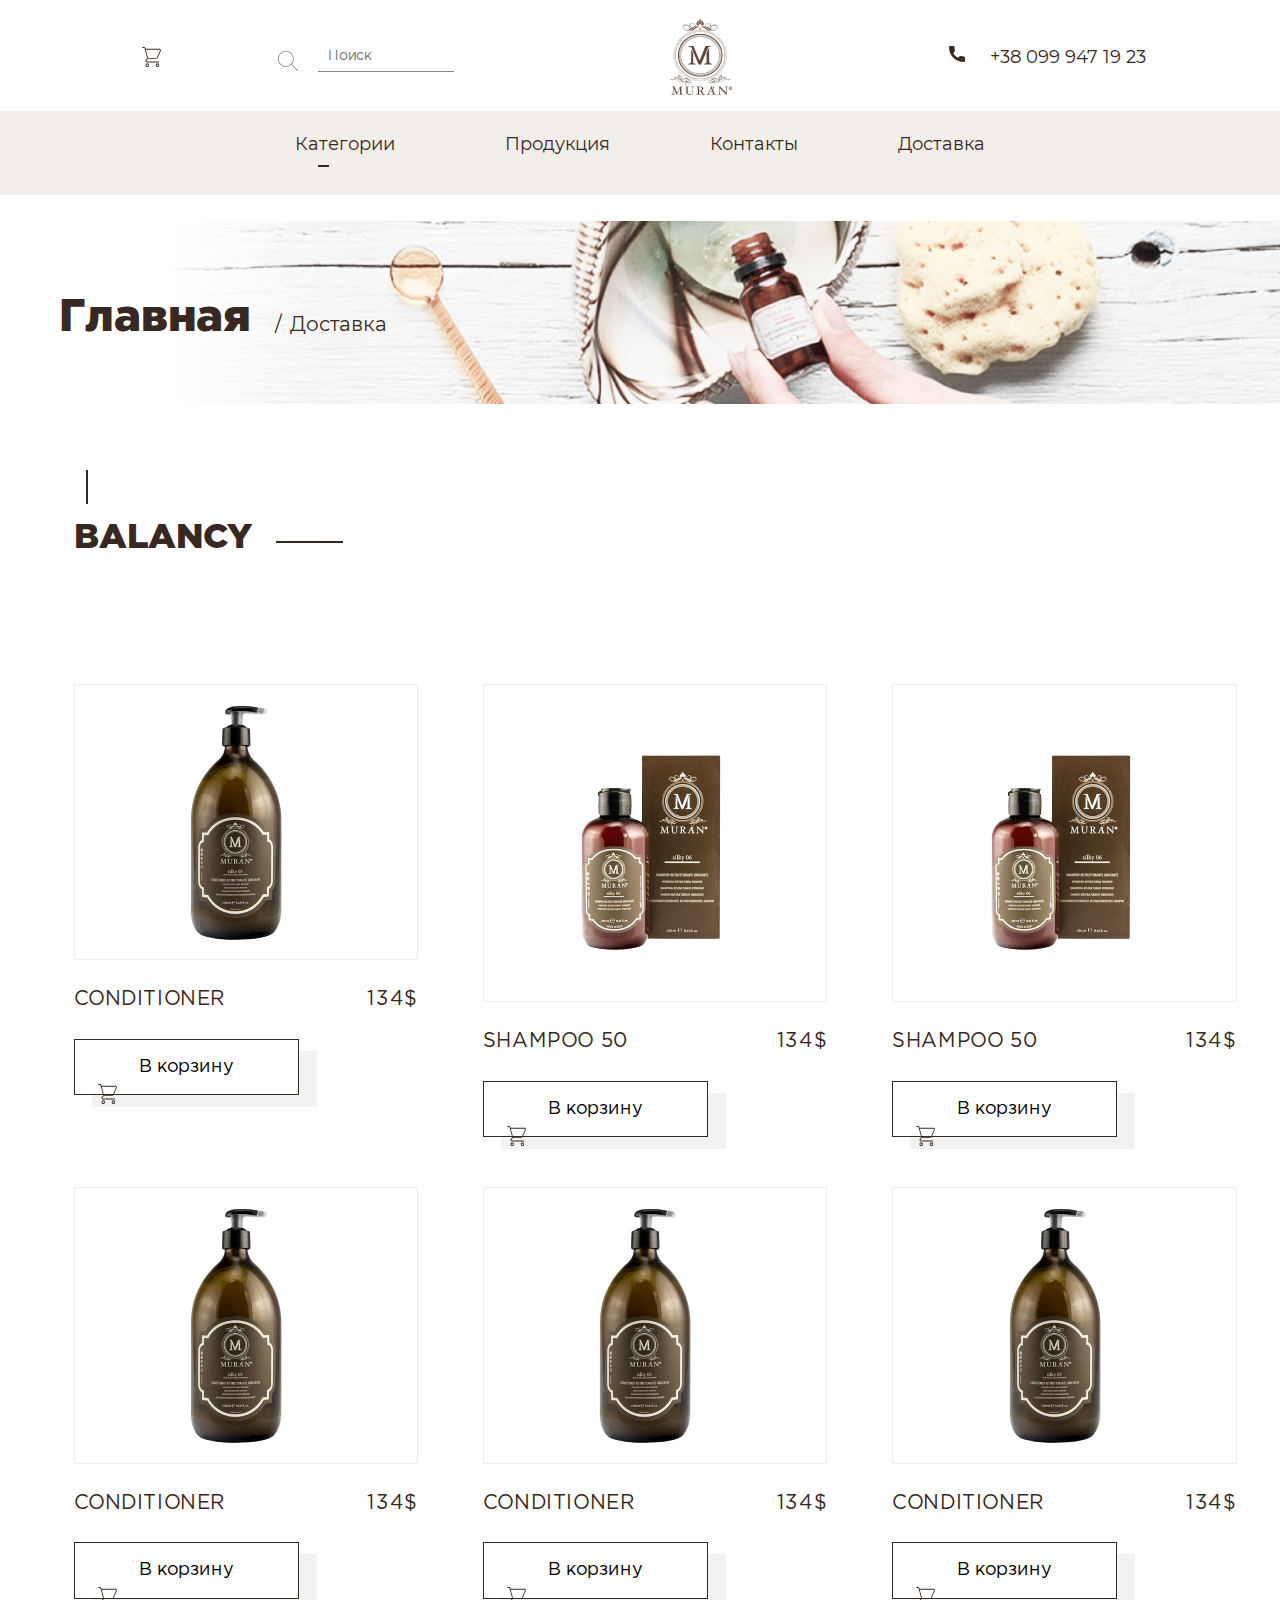
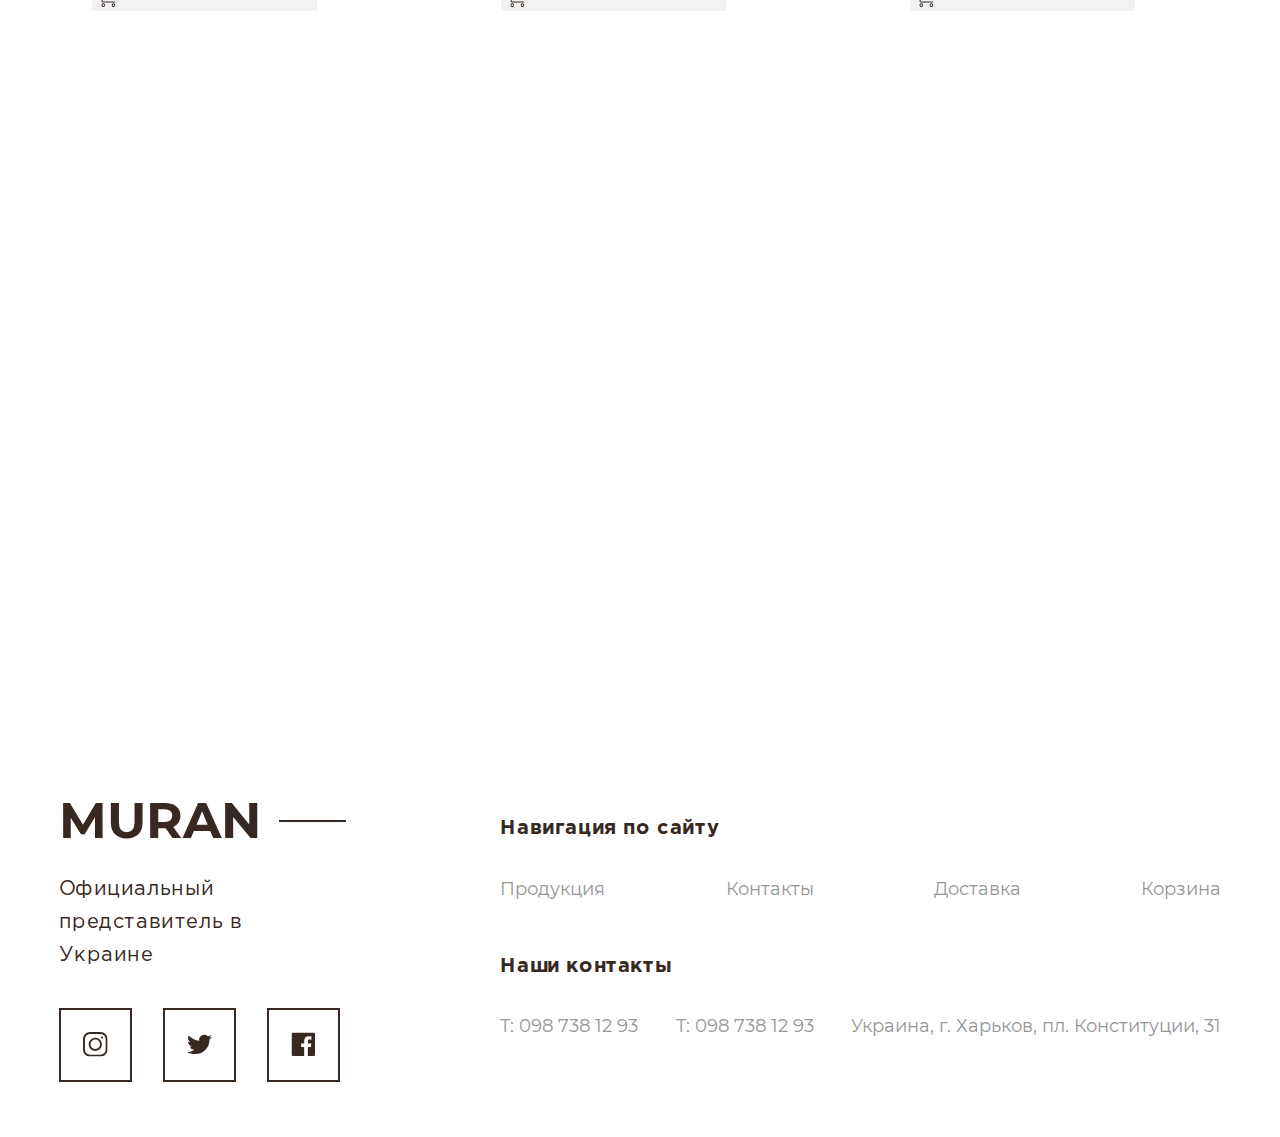
==== app/balancy.html @ a71546a5 "upd" ====
<!DOCTYPE html>
<html lang="ru">
<head>
  <meta charset="UTF-8">
  <meta name="viewport" content="width=device-width">
  <meta http-equiv="x-ua-compatible" content="ie=edge">
  <meta name="google" content="notranslate">
  <title>Линейка BALANCY: косметика Muran</title>
  <meta name="description" content="Уходовая линейка BALANCY косметики Muran: широкий ассортимент, лучшие цены, бесплатная доставка."/>
  <link rel="apple-touch-icon" sizes="57x57" href="images/favicon/apple-touch-icon-57x57.png" data-mce-href="images/favicon/apple-touch-icon-57x57.png">
  <link rel="apple-touch-icon" sizes="60x60" href="images/favicon/apple-touch-icon-60x60.png" data-mce-href="images/favicon/apple-touch-icon-60x60.png">
  <link rel="apple-touch-icon" sizes="72x72" href="images/favicon/apple-touch-icon-72x72.png" data-mce-href="images/favicon/apple-touch-icon-72x72.png">
  <link rel="apple-touch-icon" sizes="76x76" href="images/favicon/apple-touch-icon-76x76.png" data-mce-href="images/favicon/apple-touch-icon-76x76.png">
  <link rel="apple-touch-icon" sizes="114x114" href="images/favicon/apple-touch-icon-114x114.png" data-mce-href="images/favicon/apple-touch-icon-114x114.png">
  <link rel="apple-touch-icon" sizes="120x120" href="images/favicon/apple-touch-icon-120x120.png" data-mce-href="images/favicon/apple-touch-icon-120x120.png">
  <link rel="apple-touch-icon" sizes="144x144" href="images/favicon/apple-touch-icon-144x144.png" data-mce-href="images/favicon/apple-touch-icon-144x144.png">
  <link rel="apple-touch-icon" sizes="152x152" href="images/favicon/apple-touch-icon-152x152.png" data-mce-href="images/favicon/apple-touch-icon-152x152.png">
  <link rel="apple-touch-icon" sizes="180x180" href="images/favicon/apple-touch-icon-180x180.png" data-mce-href="images/favicon/apple-touch-icon-180x180.png">
  <link rel="icon" type="image/png" href="images/favicon/favicon-32x32.png" sizes="32x32" data-mce-href="images/favicon/favicon-32x32.png">
  <link rel="icon" type="image/png" href="images/favicon/android-chrome-192x192.png" sizes="192x192" data-mce-href="images/favicon/android-chrome-192x192.png">
  <link rel="icon" type="image/png" href="images/favicon/favicon-96x96.png" sizes="96x96" data-mce-href="images/favicon/favicon-96x96.png">
  <link rel="icon" type="image/png" href="images/favicon/favicon-16x16.png" sizes="16x16" data-mce-href="images/favicon/favicon-16x16.png">
  <link rel="stylesheet" href="css/style.min.css">
  </head>
<body>
<header class="header" id="header">
<div class="header__inner">
  <div class="header__cart"></div>
  <div class="header__search">
    <input type="search" placeholder="Поиск">
  </div>
  <a class="header__logo" href="/"></a>
  <div class="header__phone"><a href="tel:+38 0999471923">+38 099 947 19 23</a></div>
</div>
<nav class="menu">
  <ul class="menu__list">
    <li class="menu__list-item  menu__sublist-link"><a href="">Категории</a>
      <ul class="menu__sublist">
        <li><a href="#">BALANCY</a></li>
        <li><a href="#">PURIFY</a></li>
        <li><a href="#">ENERGY</a></li>
        <li><a href="#">HEALTHY</a></li>
        <li><a href="#">SERENITY</a></li>
    </ul>
    </li>
    <li class="menu__list-item"><a href="">Продукция</a></li>
    <li class="menu__list-item"><a href="contacts.html">Контакты</a></li>
    <li class="menu__list-item"><a href="delivery.html">Доставка</a></li>
  </ul>
</nav>
</header>
<main class="main">
  <div class="breadcrumb">
    <div class="breadcrumb__inner">
      <ul class="breadcrumb__list">
        <li class="breadcrumb__item_main"><a href="/">Главная</a></li>
        <li class="breadcrumb__item"><a href="/delivery.html">Доставка</a></li>
      </ul>
    </div>
  </div>
  <section class="category-page">
    <div class="container">
      <h2 class="category-page__title-h2">BALANCY</h2>
      <div class="category-products-list">
        <div class="top-products-list__item">
          <div class="top-products-list__item-image">
            <img src="images/product-conditioner.png" alt="SHAMPOO">
          </div>
          <div class="top-products-list__item-info">
            <div class="top-products-list__item-title">conditioner</div>
            <div class="top-products-list__item-price">134$</div>
          </div>
          <button class="btn top-products-list__item-btn">В корзину</button>
        </div>
        <div class="top-products-list__item">
          <div class="top-products-list__item-image">
            <img src="images/product-shampoo.png" alt="SHAMPOO">
          </div>
          <div class="top-products-list__item-info">
            <div class="top-products-list__item-title">SHAMPOO 50</div>
            <div class="top-products-list__item-price">134$</div>
          </div>
          <button class="btn top-products-list__item-btn">В корзину</button>
        </div>
        <div class="top-products-list__item">
          <div class="top-products-list__item-image">
            <img src="images/product-shampoo.png" alt="SHAMPOO">
          </div>
          <div class="top-products-list__item-info">
            <div class="top-products-list__item-title">SHAMPOO 50</div>
            <div class="top-products-list__item-price">134$</div>
          </div>
          <button class="btn top-products-list__item-btn">В корзину</button>
        </div>
        <div class="top-products-list__item">
          <div class="top-products-list__item-image">
            <img src="images/product-conditioner.png" alt="SHAMPOO">
          </div>
          <div class="top-products-list__item-info">
            <div class="top-products-list__item-title">conditioner</div>
            <div class="top-products-list__item-price">134$</div>
          </div>
          <button class="btn top-products-list__item-btn">В корзину</button>
        </div>
        <div class="top-products-list__item">
          <div class="top-products-list__item-image">
            <img src="images/product-conditioner.png" alt="SHAMPOO">
          </div>
          <div class="top-products-list__item-info">
            <div class="top-products-list__item-title">conditioner</div>
            <div class="top-products-list__item-price">134$</div>
          </div>
          <button class="btn top-products-list__item-btn">В корзину</button>
        </div>
        <div class="top-products-list__item">
          <div class="top-products-list__item-image">
            <img src="images/product-conditioner.png" alt="SHAMPOO">
          </div>
          <div class="top-products-list__item-info">
            <div class="top-products-list__item-title">conditioner</div>
            <div class="top-products-list__item-price">134$</div>
          </div>
          <button class="btn top-products-list__item-btn">В корзину</button>
        </div>
      </div>
    </div> 
  </section>
</main>
<footer class="footer">
  <div class="container">
    <div class="footer__inner">
      <div class="footer__info">
        <div class="footer__info-title">MURAN</div>
        <div class="footer__info-subtitle">Официальный представитель в Украине</div>
        <ul class="footer__info-social-links">
          <li class="footer__info-social-links-item"> <img src="images/instagram-logo.svg" alt="instagram logo"></li>
          <li class="footer__info-social-links-item"> <img src="images/twitter-logo.svg" alt="twitter logo"></li>
          <li class="footer__info-social-links-item"> <img src="images/facebook-logo.svg" alt="facebook logo"></li>
        </ul>
      </div>
      <div class="footer__nav">
        <div class="footer__nav-title">Навигация по сайту</div>
        <ul class="footer__nav-links">
          <li class="footer__nav-links-item"><a href="#">Продукция</a></li>
          <li class="footer__nav-links-item"><a href="contacts.html">Контакты</a></li>
          <li class="footer__nav-links-item"><a href="delivery.html">Доставка</a></li>
          <li class="footer__nav-links-item"><a href="#">Корзина</a></li>
        </ul>
        <div class="footer__nav-title">Наши контакты</div>
        <ul class="footer__nav-links">
          <li class="footer__nav-links-item"><a href="tel:+0987381293">T: 098 738 12 93</a></li>
          <li class="footer__nav-links-item"><a href="tel:+09873812933">T: 098 738 12 93</a></li>
          <li class="footer__nav-links-item">Украина, г. Харьков, пл. Конституции, 31</li>
        </ul>
      </div>
    </div>
  </div>
</footer>
<script src="https://ajax.googleapis.com/ajax/libs/jquery/3.5.1/jquery.min.js"></script>
<script src="js/main.min.js"></script>
</body>
</html>
---- app/css/style.min.css ----
@font-face{font-family:'Montserrat';src:url("../fonts/Montserrat/Montserrat-Light.woff2") format("woff2"),url("../fonts/Montserrat/Montserrat-Light.woff") format("woff"),url("../fonts/Montserrat/Montserrat-Light.ttf") format("ttf");font-weight:300;font-style:normal;font-display:swap}@font-face{font-family:'Montserrat';src:url("../fonts/Montserrat/Montserrat-Regular.woff2") format("woff2"),url("../fonts/Montserrat/Montserrat-Regular.woff") format("woff"),url("../fonts/Montserrat/Montserrat-Regular.ttf") format("ttf");font-weight:400;font-style:normal;font-display:swap}@font-face{font-family:'Montserrat';src:url("../fonts/Montserrat/Montserrat-Bold.woff2") format("woff2"),url("../fonts/Montserrat/Montserrat-Bold.woff") format("woff"),url("../fonts/Montserrat/Montserrat-Bold.ttf") format("ttf");font-weight:700;font-style:normal;font-display:swap}@font-face{font-family:'GothamPro';src:url("../fonts/GothamPro/GothamPro.woff2") format("woff2"),url("../fonts/GothamPro/GothamPro.woff") format("woff"),url("../fonts/GothamPro/GothamPro.ttf") format("ttf");font-weight:400;font-style:normal;font-display:swap}@font-face{font-family:'GothamPro';src:url("../fonts/GothamPro/GothamPro-Bold.woff2") format("woff2"),url("../fonts/GothamPro/GothamPro-Bold.woff") format("woff"),url("../fonts/GothamPro/GothamPro-Bold.ttf") format("ttf");font-weight:700;font-style:normal;font-display:swap}@font-face{font-family:'GothamPro';src:url("../fonts/GothamPro/GothamPro-Black.woff2") format("woff2"),url("../fonts/GothamPro/GothamPro-Black.woff") format("woff"),url("../fonts/GothamPro/GothamPro-Black.ttf") format("ttf");font-weight:900;font-style:normal;font-display:swap}.breadcrumb__item,.header__phone,.menu,.footer__nav-links{font-family:'Montserrat', sans-serif;font-weight:400}.menu__sublist li:hover,.product-lines-list__item-title,.footer__info-title{font-family:'Montserrat', sans-serif;font-weight:700}body,.footer__info-subtitle{font-family:'GothamPro', sans-serif;font-weight:400}.subtitle-h2,.footer__nav-title{font-family:'GothamPro', sans-serif;font-weight:700}h1,h2,.breadcrumb__item_main{font-family:'GothamPro', sans-serif;font-weight:900}body,.footer__nav-links a:hover{color:#372821}/*! normalize.css v8.0.1 | MIT License | github.com/necolas/normalize.css */html{line-height:1.15;-webkit-text-size-adjust:100%}body{margin:0}main{display:block}h1{font-size:2em;margin:0.67em 0}hr{-webkit-box-sizing:content-box;box-sizing:content-box;height:0;overflow:visible}pre{font-family:monospace, monospace;font-size:1em}a{background-color:transparent}abbr[title]{border-bottom:none;text-decoration:underline;-webkit-text-decoration:underline dotted;text-decoration:underline dotted}b,strong{font-weight:bolder}code,kbd,samp{font-family:monospace, monospace;font-size:1em}small{font-size:80%}sub,sup{font-size:75%;line-height:0;position:relative;vertical-align:baseline}sub{bottom:-0.25em}sup{top:-0.5em}img{border-style:none}button,input,optgroup,select,textarea{font-family:inherit;font-size:100%;line-height:1.15;margin:0}button,input{overflow:visible}button,select{text-transform:none}button,[type="button"],[type="reset"],[type="submit"]{-webkit-appearance:button}button::-moz-focus-inner,[type="button"]::-moz-focus-inner,[type="reset"]::-moz-focus-inner,[type="submit"]::-moz-focus-inner{border-style:none;padding:0}button:-moz-focusring,[type="button"]:-moz-focusring,[type="reset"]:-moz-focusring,[type="submit"]:-moz-focusring{outline:1px dotted ButtonText}fieldset{padding:0.35em 0.75em 0.625em}legend{-webkit-box-sizing:border-box;box-sizing:border-box;color:inherit;display:table;max-width:100%;padding:0;white-space:normal}progress{vertical-align:baseline}textarea{overflow:auto}[type="checkbox"],[type="radio"]{-webkit-box-sizing:border-box;box-sizing:border-box;padding:0}[type="number"]::-webkit-inner-spin-button,[type="number"]::-webkit-outer-spin-button{height:auto}[type="search"]{-webkit-appearance:textfield;outline-offset:-2px}[type="search"]::-webkit-search-decoration{-webkit-appearance:none}::-webkit-file-upload-button{-webkit-appearance:button;font:inherit}details{display:block}summary{display:list-item}template{display:none}[hidden]{display:none}.slick-slider{position:relative;display:block;-webkit-box-sizing:border-box;box-sizing:border-box;-webkit-user-select:none;-moz-user-select:none;-ms-user-select:none;user-select:none;-webkit-touch-callout:none;-khtml-user-select:none;-ms-touch-action:pan-y;touch-action:pan-y;-webkit-tap-highlight-color:transparent}.slick-list{position:relative;display:block;overflow:hidden;margin:0;padding:0}.slick-list:focus{outline:none}.slick-list.dragging{cursor:pointer;cursor:hand}.slick-slider .slick-track,.slick-slider .slick-list{-webkit-transform:translate3d(0, 0, 0);-ms-transform:translate3d(0, 0, 0);transform:translate3d(0, 0, 0)}.slick-track{position:relative;top:0;left:0;display:block;margin-left:auto;margin-right:auto}.slick-track:before,.slick-track:after{display:table;content:''}.slick-track:after{clear:both}.slick-loading .slick-track{visibility:hidden}.slick-slide{display:none;float:left;height:100%;min-height:1px}[dir='rtl'] .slick-slide{float:right}.slick-slide img{display:block}.slick-slide.slick-loading img{display:none}.slick-slide.dragging img{pointer-events:none}.slick-initialized .slick-slide{display:block}.slick-loading .slick-slide{visibility:hidden}.slick-vertical .slick-slide{display:block;height:auto;border:1px solid transparent}.slick-arrow.slick-hidden{display:none}html{-webkit-box-sizing:border-box;box-sizing:border-box;width:100%}*,*:before,*:after{-webkit-box-sizing:inherit;box-sizing:inherit}body{background:#fff;font-size:18px}a{text-decoration:none;color:inherit}p{line-height:216.9%}ul,li{list-style-type:none;margin:0;padding:0}li>a:after{content:url(../images/list-decoration.svg);position:relative;top:-4px;right:-23px}li>a:only-child:after{content:''}h1,h2,h3,h4,h5,h6{margin:0;font-size:inherit}h1{font-size:59px;line-height:141.4%}h2{font-size:59px;line-height:125.4%;position:relative;display:inline-block}h2::before{content:'';width:2px;height:67px;background:#372821;position:absolute;top:-113%;left:12%}h2::after{content:'';width:67px;height:2px;background:#372821;position:absolute;bottom:38%;right:-18.5%}.subtitle-h2{float:right;font-size:20px;position:relative;margin-right:60px}.subtitle-h2:before{content:url(../images/title-h2-decoraion.svg);position:absolute;z-index:-1;top:-30px;right:30px}.subtitle-h2 span{margin-right:51px}.container{max-width:1223px;margin:0 auto;padding:0 30px}.btn{padding:17px 64px;background-color:#fff;border:1px solid #372821;cursor:pointer;position:relative;-webkit-box-shadow:18px 12px 0 #F2F2F2;box-shadow:18px 12px 0 #F2F2F2;-webkit-transition:all 0.5s;-o-transition:all 0.5s;transition:all 0.5s}.btn::before{content:"";position:absolute;width:39px;height:1px;left:14px;top:53.5px;background-color:#fff}.btn:hover::before{background-color:#F2F2F2}.btn:focus{outline:none}.btn:hover{outline:none;-webkit-box-shadow:0px 0px 0 #F2F2F2;box-shadow:0px 0px 0 #F2F2F2;background-color:#F2F2F2}.breadcrumb{background-image:url(../images/breadcrumb-bg.png);background-repeat:no-repeat;background-position:right;height:183px}.breadcrumb__inner{max-width:1223px;margin:0 auto;padding:69px 0px 56px 30px}.breadcrumb__list li{display:inline;padding-right:27px}.breadcrumb__item{font-size:20px;line-height:24px}.breadcrumb__item::before{content:"/";position:relative;right:8px}.breadcrumb__item_main{font-size:45px;line-height:125.4%}.contacts-main-content{padding:65px 0 187px 30px}.contacts-map__inner{display:-webkit-box;display:-ms-flexbox;display:flex;padding:70px 0 70px}.contacts-map__map{width:50%;height:342px;background-color:#000;margin-right:120px}.contacts-map__info{font-size:14px}.contacts-map__info-inner{display:-webkit-box;display:-ms-flexbox;display:flex;-webkit-box-align:center;-ms-flex-align:center;align-items:center;margin-bottom:50px}.contacts-map__info-img{background:url(../images/watch.svg) no-repeat;width:39px;height:39px;margin-right:25px}.contacts-map__info-text{border-left:1px solid #372821;padding-left:25px}.delivery-main-content{padding:65px 0 35px 30px}.category-page{padding:110px 0 110px 30px}.category-page__title-h2{font-size:35px;line-height:142.9%;margin-bottom:120px}.category-page__title-h2::before{content:'';width:2px;height:34px;background:#372821;position:absolute;top:-88%;left:7%}.category-page__title-h2::after{content:'';width:67px;height:2px;background:#372821;position:absolute;bottom:42%;right:-51.5%}.category-products-list{display:-ms-grid;display:grid;-ms-grid-columns:1fr 1fr 1fr;grid-template-columns:1fr 1fr 1fr;-ms-grid-rows:1fr 1fr 1fr;grid-template-rows:1fr 1fr 1fr;gap:50px 65px}#header{-webkit-transition:top 0.3s;-o-transition:top 0.3s;transition:top 0.3s}.header{position:fixed;z-index:2;width:100%;background-color:#fff}.header__inner{display:-webkit-box;display:-ms-flexbox;display:flex;-webkit-box-align:center;-ms-flex-align:center;align-items:center;-webkit-box-pack:justify;-ms-flex-pack:justify;justify-content:space-between;padding-top:18px;padding-bottom:16px;max-width:1012px;margin:0 auto}.header__cart{background-image:url(../images/cart.svg);background-repeat:no-repeat;width:19px;height:20px;cursor:pointer;margin-left:8px}.header__search{position:relative;margin-left:-60px}.header__search::after{content:url(../images/search.svg);background-repeat:no-repeat;width:20px;height:20px;position:absolute;left:-40px;top:9px}.header input{width:136px;height:30px;background:#FFFFFF;border-bottom:1px solid #888888;border-top:none;border-right:none;border-left:none;font-size:14px;line-height:15px;padding:4px 10px;cursor:pointer}.header input:focus{outline:none}.header__logo{background-image:url(../images/logo.png);background-repeat:no-repeat;width:62px;height:77px}.header__phone{background-image:url(../images/phone.svg);background-repeat:no-repeat;cursor:pointer;white-space:nowrap;padding-left:41px;line-height:22px}.menu{background:#F2EFEB}.menu__list{display:-webkit-box;display:-ms-flexbox;display:flex;-webkit-box-pack:center;-ms-flex-pack:center;justify-content:center}.menu__list-item{border-top:3px solid #F2EFEB;max-width:210px}.menu__list-item a{padding:20px 50px;display:inline-block}.menu__list-item:hover{border-top:3px solid #372821;-webkit-transition:0.5s;-o-transition:0.5s;transition:0.5s}.menu__sublist{position:absolute;background-color:#fff;top:60px;-webkit-box-shadow:0px 4px 24px rgba(0,0,0,0.1);box-shadow:0px 4px 24px rgba(0,0,0,0.1);min-width:208px;display:none;letter-spacing:0.02rem}.menu__sublist li:hover{background:#F8F8F8}.menu__sublist li a{display:block;padding:20px 0 20px 50px}.menu__sublist-link{position:relative;display:inline-block}.menu__sublist-link:hover .menu__sublist{display:block}.menu__sublist-link:hover{background:#fff}.main{padding-top:221px}.first-screen__container{max-width:1400px;margin:0 auto;padding:0 30px;display:-webkit-box;display:-ms-flexbox;display:flex;-webkit-box-orient:horizontal;-webkit-box-direction:reverse;-ms-flex-direction:row-reverse;flex-direction:row-reverse;position:relative}.first-screen__image{width:80%}.first-screen__inner{max-width:548px;padding-top:244px;padding-bottom:94px;position:absolute;left:0}.first-screen__title h1{margin-bottom:82px;position:relative}.first-screen__title h1::after{content:'';width:168px;height:2px;background:#372821;position:absolute;bottom:14%;left:50%}.first-screen__title h1::before{content:'';width:2px;height:67px;background:#372821;position:absolute;top:-40%;left:11%}.first-screen__btn::after{content:url(../images/arrow-down.svg);position:absolute;left:25px;top:24px}.categories{padding-top:207px;padding-bottom:149px}.categories__title-h2{display:-webkit-box;display:-ms-flexbox;display:flex;-webkit-box-align:center;-ms-flex-align:center;align-items:center;-webkit-box-pack:justify;-ms-flex-pack:justify;justify-content:space-between;margin-bottom:126px}.product-lines-list{display:-ms-grid;display:grid;-ms-grid-columns:352px 53px 352px 53px 352px;grid-template-columns:352px 352px 352px;-ms-grid-rows:162px 58px 162px 58px 162px;grid-template-rows:162px 162px 162px;gap:58px 53px;grid-template-areas:". . spicy" ". . spicy" ". . ."}.product-lines-list .spicy{-ms-grid-row:1;-ms-grid-row-span:3;-ms-grid-column:5;grid-area:spicy}.product-lines-list .spicy:after{content:'';background-color:#F3F0EC}.product-lines-list__item{border:0.4px solid #EDEDED;display:-webkit-box;display:-ms-flexbox;display:flex;-webkit-box-pack:start;-ms-flex-pack:start;justify-content:flex-start;cursor:pointer;position:relative;overflow:hidden}.product-lines-list__item:after{content:'';position:absolute;top:100%;left:0px;width:100%;height:100%;background-image:url(../images/product-bg.png);background-repeat:no-repeat;background-position:center;background-size:120%;-webkit-transition:0.5s;-o-transition:0.5s;transition:0.5s;z-index:-1}.product-lines-list__item:hover:after{top:0px}.product-lines-list__item-title{margin:25px 33px 0 35px;position:relative;height:22px;-webkit-transition:all 0.6s;-o-transition:all 0.6s;transition:all 0.6s}.product-lines-list__item-title:after{content:'';left:0;bottom:-6px;width:0;height:2px;background:#372821;position:absolute;-webkit-transition:all 0.3s;-o-transition:all 0.3s;transition:all 0.3s}.product-lines-list__item-title:hover:after{width:100%;left:0;background:#372821}.product-lines-list__item-image{position:relative;top:10px}.product-lines-list__item-image:hover{top:-20px;-webkit-transition:all 0.6s;-o-transition:all 0.6s;transition:all 0.6s}.top-category__title-h2{display:-webkit-box;display:-ms-flexbox;display:flex;-webkit-box-align:center;-ms-flex-align:center;align-items:center;-webkit-box-pack:justify;-ms-flex-pack:justify;justify-content:space-between;-webkit-box-orient:horizontal;-webkit-box-direction:reverse;-ms-flex-direction:row-reverse;flex-direction:row-reverse;margin-bottom:126px}.grid-item-a{-ms-grid-row:1;-ms-grid-row-span:5;-ms-grid-column:1;grid-area:grid-item-a;position:relative}.grid-item-a::before{content:'';height:86.3%;width:1px;background-color:#372821;position:absolute;left:-44px;top:65px}.grid-item-a::after{content:'';height:1px;width:33%;background-color:#372821;position:absolute;left:-43px;bottom:35px}.grid-item-b{-ms-grid-row:1;-ms-grid-row-span:3;-ms-grid-column:3;grid-area:grid-item-b}.grid-item-d{-ms-grid-row:5;-ms-grid-row-span:3;-ms-grid-column:3;grid-area:grid-item-d}.grid-item-f{-ms-grid-row:5;-ms-grid-row-span:3;-ms-grid-column:5;grid-area:grid-item-f}.grid-item-c{-ms-grid-row:1;-ms-grid-row-span:3;-ms-grid-column:5;grid-area:grid-item-c}.top-products-list{display:-ms-grid;display:grid;-ms-grid-columns:1fr 65px 1fr 65px 1fr;grid-template-columns:1fr 1fr 1fr;-ms-grid-rows:1fr 50px 1fr 50px 1fr 50px 1fr;grid-template-rows:1fr 1fr 1fr 1fr;gap:50px 65px;grid-template-areas:"grid-item-a grid-item-b grid-item-c" "grid-item-a grid-item-b grid-item-c" "grid-item-a grid-item-d grid-item-f" ". grid-item-d grid-item-f"}.top-products-list__item-image{border:1px solid #EDEDED;text-align:center;cursor:pointer;position:relative;overflow:hidden}.top-products-list__item-image::before{content:url(../images/eye.svg);position:absolute;right:0;top:0;opacity:0}.top-products-list__item-image:after{content:'';position:absolute;top:100%;left:0px;width:100%;height:100%;background-image:url(../images/top-product-bg.png);background-repeat:no-repeat;background-position:center;background-size:120%;-webkit-transition:0.5s;-o-transition:0.5s;transition:0.5s;z-index:-1}.top-products-list__item-image:hover:after{top:0px}.top-products-list__item-image:hover::before{-webkit-transition:1.5s;-o-transition:1.5s;transition:1.5s;opacity:1}.top-products-list__item-info{display:-webkit-box;display:-ms-flexbox;display:flex;-webkit-box-pack:justify;-ms-flex-pack:justify;justify-content:space-between;padding-top:25px;padding-bottom:25px}.top-products-list__item-title{text-transform:uppercase;font-size:20px;line-height:141.4%;letter-spacing:0.03em}.top-products-list__item-price{text-transform:uppercase;font-size:20px;line-height:141.4%;letter-spacing:0.03em}.top-products-list__item-btn::after{content:url(../images/cart.svg);position:absolute;left:23px;top:44px}.top-products-list__item-btn-all-products{border-left:none;position:relative;left:132px;bottom:7px}.top-products-list__item-btn-all-products::after{content:url(../images/arrow-right.svg);position:absolute;left:-11px;top:14px}.top-products-list__item-btn-all-products::before{content:none}.footer{padding-top:136px;padding-bottom:50px}.footer__inner{display:-webkit-box;display:-ms-flexbox;display:flex}.footer__info{-ms-flex-preferred-size:38%;flex-basis:38%}.footer__info-title{font-size:50px;line-height:61px;margin-bottom:22px;position:relative}.footer__info-title::after{content:'';width:67px;height:2px;background:#372821;position:absolute;bottom:48%;left:50%}.footer__info-subtitle{font-size:20px;line-height:163.9%;letter-spacing:0.03em;margin-bottom:37px;max-width:277px}.footer__info-social-links{display:-webkit-box;display:-ms-flexbox;display:flex;-webkit-box-align:center;-ms-flex-align:center;align-items:center}.footer__info-social-links-item{padding:22px 22px 17px 22px;border:2px solid #372821;margin-right:31px;position:relative;cursor:pointer}.footer__info-social-links-item:last-child{margin-right:0}.footer__info-social-links-item img{width:25px;height:25px}.footer__info-social-links-item::before{content:'';position:absolute;width:30px;height:2px;left:14px;top:68px;background-color:#fff}.footer__nav{-ms-flex-preferred-size:62%;flex-basis:62%}.footer__nav-title{font-size:20px;line-height:163.9%;letter-spacing:0.03em;margin-bottom:34px;margin-top:22px}.footer__nav-links{display:-webkit-box;display:-ms-flexbox;display:flex;margin-bottom:50px;color:#969696;-webkit-box-pack:justify;-ms-flex-pack:justify;justify-content:space-between}
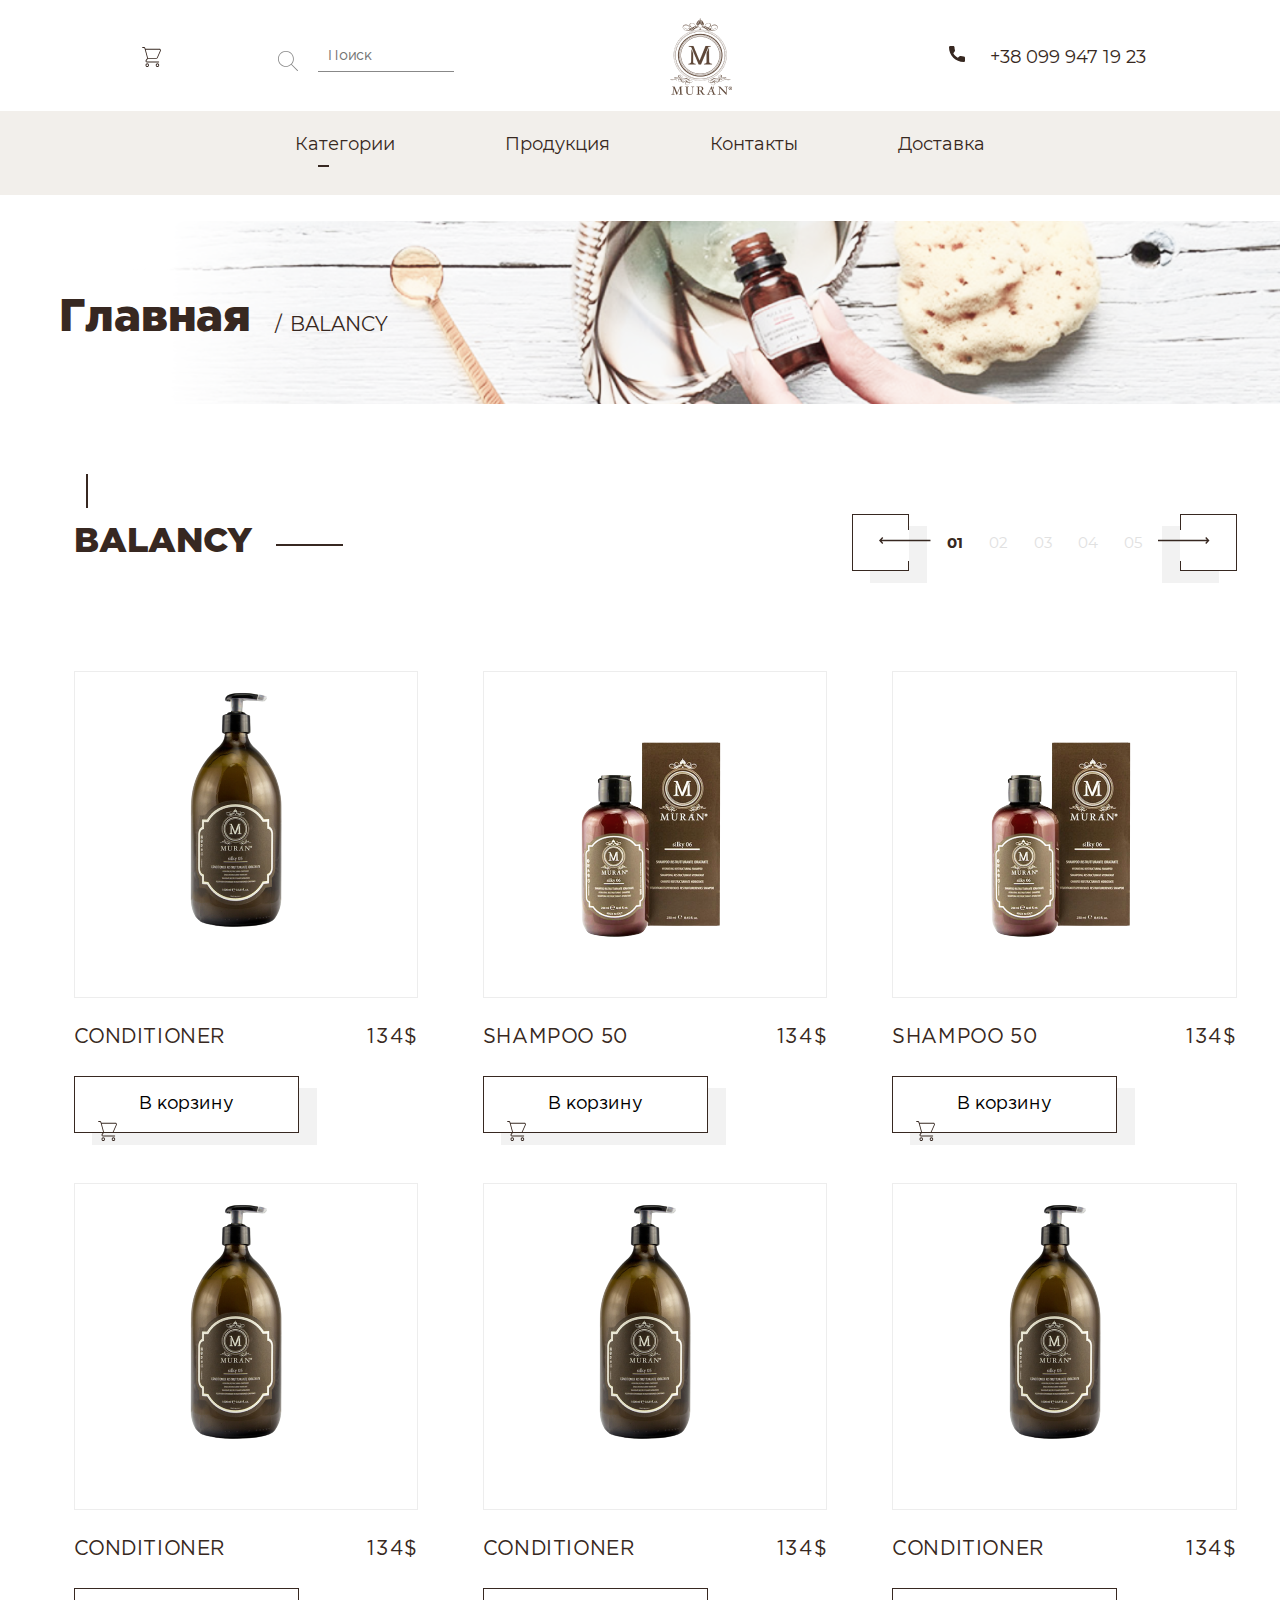
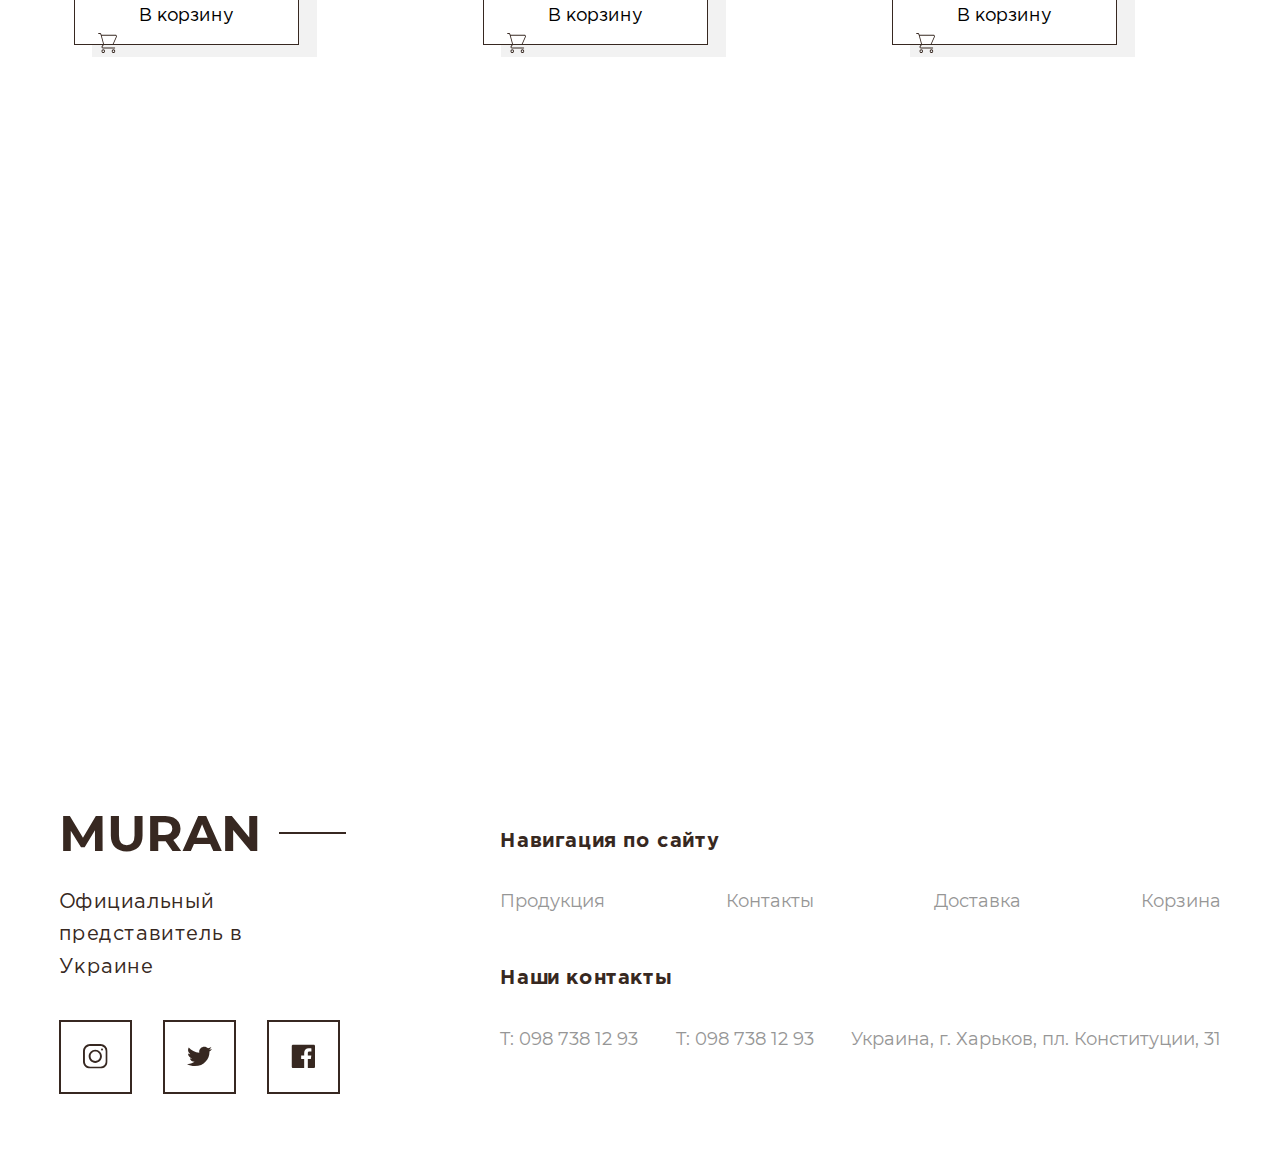
==== commit a1bb50a3: "upd" ====
--- a/app/balancy.html
+++ b/app/balancy.html
@@ -53,14 +53,25 @@
   <div class="breadcrumb">
     <div class="breadcrumb__inner">
       <ul class="breadcrumb__list">
-        <li class="breadcrumb__item_main"><a href="/">Главная</a></li>
-        <li class="breadcrumb__item"><a href="/delivery.html">Доставка</a></li>
+        <li class="breadcrumb__item_big"><a href="/">Главная</a></li>
+        <li class="breadcrumb__item">BALANCY</li>
       </ul>
     </div>
   </div>
   <section class="category-page">
     <div class="container">
-      <h2 class="category-page__title-h2">BALANCY</h2>
+      <div class="category-page__title-inner">
+        <h2 class="category-page__title-h2">BALANCY</h2>
+        <ul class="pagination">
+          <li class="pagination__prev"><a href="#"></a></li>
+          <li class="pagination__link pagination__link_active"><a href="#">01</a></li>
+          <li class="pagination__link"><a href="#">02</a></li>
+          <li class="pagination__link"><a href="#">03</a></li>
+          <li class="pagination__link"><a href="#">04</a></li>
+          <li class="pagination__link"><a href="#">05</a></li>
+          <li class="pagination__next"><a href="#"></a></li>  
+        </ul>
+      </div>
       <div class="category-products-list">
         <div class="top-products-list__item">
           <div class="top-products-list__item-image">
--- a/app/css/style.min.css
+++ b/app/css/style.min.css
@@ -1,6 +1,6 @@
-@font-face{font-family:'Montserrat';src:url("../fonts/Montserrat/Montserrat-Light.woff2") format("woff2"),url("../fonts/Montserrat/Montserrat-Light.woff") format("woff"),url("../fonts/Montserrat/Montserrat-Light.ttf") format("ttf");font-weight:300;font-style:normal;font-display:swap}@font-face{font-family:'Montserrat';src:url("../fonts/Montserrat/Montserrat-Regular.woff2") format("woff2"),url("../fonts/Montserrat/Montserrat-Regular.woff") format("woff"),url("../fonts/Montserrat/Montserrat-Regular.ttf") format("ttf");font-weight:400;font-style:normal;font-display:swap}@font-face{font-family:'Montserrat';src:url("../fonts/Montserrat/Montserrat-Bold.woff2") format("woff2"),url("../fonts/Montserrat/Montserrat-Bold.woff") format("woff"),url("../fonts/Montserrat/Montserrat-Bold.ttf") format("ttf");font-weight:700;font-style:normal;font-display:swap}@font-face{font-family:'GothamPro';src:url("../fonts/GothamPro/GothamPro.woff2") format("woff2"),url("../fonts/GothamPro/GothamPro.woff") format("woff"),url("../fonts/GothamPro/GothamPro.ttf") format("ttf");font-weight:400;font-style:normal;font-display:swap}@font-face{font-family:'GothamPro';src:url("../fonts/GothamPro/GothamPro-Bold.woff2") format("woff2"),url("../fonts/GothamPro/GothamPro-Bold.woff") format("woff"),url("../fonts/GothamPro/GothamPro-Bold.ttf") format("ttf");font-weight:700;font-style:normal;font-display:swap}@font-face{font-family:'GothamPro';src:url("../fonts/GothamPro/GothamPro-Black.woff2") format("woff2"),url("../fonts/GothamPro/GothamPro-Black.woff") format("woff"),url("../fonts/GothamPro/GothamPro-Black.ttf") format("ttf");font-weight:900;font-style:normal;font-display:swap}.breadcrumb__item,.header__phone,.menu,.footer__nav-links{font-family:'Montserrat', sans-serif;font-weight:400}.menu__sublist li:hover,.product-lines-list__item-title,.footer__info-title{font-family:'Montserrat', sans-serif;font-weight:700}body,.footer__info-subtitle{font-family:'GothamPro', sans-serif;font-weight:400}.subtitle-h2,.footer__nav-title{font-family:'GothamPro', sans-serif;font-weight:700}h1,h2,.breadcrumb__item_main{font-family:'GothamPro', sans-serif;font-weight:900}body,.footer__nav-links a:hover{color:#372821}/*! normalize.css v8.0.1 | MIT License | github.com/necolas/normalize.css */html{line-height:1.15;-webkit-text-size-adjust:100%}body{margin:0}main{display:block}h1{font-size:2em;margin:0.67em 0}hr{-webkit-box-sizing:content-box;box-sizing:content-box;height:0;overflow:visible}pre{font-family:monospace, monospace;font-size:1em}a{background-color:transparent}abbr[title]{border-bottom:none;text-decoration:underline;-webkit-text-decoration:underline dotted;text-decoration:underline dotted}b,strong{font-weight:bolder}code,kbd,samp{font-family:monospace, monospace;font-size:1em}small{font-size:80%}sub,sup{font-size:75%;line-height:0;position:relative;vertical-align:baseline}sub{bottom:-0.25em}sup{top:-0.5em}img{border-style:none}button,input,optgroup,select,textarea{font-family:inherit;font-size:100%;line-height:1.15;margin:0}button,input{overflow:visible}button,select{text-transform:none}button,[type="button"],[type="reset"],[type="submit"]{-webkit-appearance:button}button::-moz-focus-inner,[type="button"]::-moz-focus-inner,[type="reset"]::-moz-focus-inner,[type="submit"]::-moz-focus-inner{border-style:none;padding:0}button:-moz-focusring,[type="button"]:-moz-focusring,[type="reset"]:-moz-focusring,[type="submit"]:-moz-focusring{outline:1px dotted ButtonText}fieldset{padding:0.35em 0.75em 0.625em}legend{-webkit-box-sizing:border-box;box-sizing:border-box;color:inherit;display:table;max-width:100%;padding:0;white-space:normal}progress{vertical-align:baseline}textarea{overflow:auto}[type="checkbox"],[type="radio"]{-webkit-box-sizing:border-box;box-sizing:border-box;padding:0}[type="number"]::-webkit-inner-spin-button,[type="number"]::-webkit-outer-spin-button{height:auto}[type="search"]{-webkit-appearance:textfield;outline-offset:-2px}[type="search"]::-webkit-search-decoration{-webkit-appearance:none}::-webkit-file-upload-button{-webkit-appearance:button;font:inherit}details{display:block}summary{display:list-item}template{display:none}[hidden]{display:none}.slick-slider{position:relative;display:block;-webkit-box-sizing:border-box;box-sizing:border-box;-webkit-user-select:none;-moz-user-select:none;-ms-user-select:none;user-select:none;-webkit-touch-callout:none;-khtml-user-select:none;-ms-touch-action:pan-y;touch-action:pan-y;-webkit-tap-highlight-color:transparent}.slick-list{position:relative;display:block;overflow:hidden;margin:0;padding:0}.slick-list:focus{outline:none}.slick-list.dragging{cursor:pointer;cursor:hand}.slick-slider .slick-track,.slick-slider .slick-list{-webkit-transform:translate3d(0, 0, 0);-ms-transform:translate3d(0, 0, 0);transform:translate3d(0, 0, 0)}.slick-track{position:relative;top:0;left:0;display:block;margin-left:auto;margin-right:auto}.slick-track:before,.slick-track:after{display:table;content:''}.slick-track:after{clear:both}.slick-loading .slick-track{visibility:hidden}.slick-slide{display:none;float:left;height:100%;min-height:1px}[dir='rtl'] .slick-slide{float:right}.slick-slide img{display:block}.slick-slide.slick-loading img{display:none}.slick-slide.dragging img{pointer-events:none}.slick-initialized .slick-slide{display:block}.slick-loading .slick-slide{visibility:hidden}.slick-vertical .slick-slide{display:block;height:auto;border:1px solid transparent}.slick-arrow.slick-hidden{display:none}html{-webkit-box-sizing:border-box;box-sizing:border-box;width:100%}*,*:before,*:after{-webkit-box-sizing:inherit;box-sizing:inherit}body{background:#fff;font-size:18px}a{text-decoration:none;color:inherit}p{line-height:216.9%}ul,li{list-style-type:none;margin:0;padding:0}li>a:after{content:url(../images/list-decoration.svg);position:relative;top:-4px;right:-23px}li>a:only-child:after{content:''}h1,h2,h3,h4,h5,h6{margin:0;font-size:inherit}h1{font-size:59px;line-height:141.4%}h2{font-size:59px;line-height:125.4%;position:relative;display:inline-block}h2::before{content:'';width:2px;height:67px;background:#372821;position:absolute;top:-113%;left:12%}h2::after{content:'';width:67px;height:2px;background:#372821;position:absolute;bottom:38%;right:-18.5%}.subtitle-h2{float:right;font-size:20px;position:relative;margin-right:60px}.subtitle-h2:before{content:url(../images/title-h2-decoraion.svg);position:absolute;z-index:-1;top:-30px;right:30px}.subtitle-h2 span{margin-right:51px}.container{max-width:1223px;margin:0 auto;padding:0 30px}.btn{padding:17px 64px;background-color:#fff;border:1px solid #372821;cursor:pointer;position:relative;-webkit-box-shadow:18px 12px 0 #F2F2F2;box-shadow:18px 12px 0 #F2F2F2;-webkit-transition:all 0.5s;-o-transition:all 0.5s;transition:all 0.5s}.btn::before{content:"";position:absolute;width:39px;height:1px;left:14px;top:53.5px;background-color:#fff}.btn:hover::before{background-color:#F2F2F2}.btn:focus{outline:none}.btn:hover{outline:none;-webkit-box-shadow:0px 0px 0 #F2F2F2;box-shadow:0px 0px 0 #F2F2F2;background-color:#F2F2F2}.breadcrumb{background-image:url(../images/breadcrumb-bg.png);background-repeat:no-repeat;background-position:right;height:183px}.breadcrumb__inner{max-width:1223px;margin:0 auto;padding:69px 0px 56px 30px}.breadcrumb__list li{display:inline;padding-right:27px}.breadcrumb__item{font-size:20px;line-height:24px}.breadcrumb__item::before{content:"/";position:relative;right:8px}.breadcrumb__item_main{font-size:45px;line-height:125.4%}.contacts-main-content{padding:65px 0 187px 30px}.contacts-map__inner{display:-webkit-box;display:-ms-flexbox;display:flex;padding:70px 0 70px}.contacts-map__map{width:50%;height:342px;background-color:#000;margin-right:120px}.contacts-map__info{font-size:14px}.contacts-map__info-inner{display:-webkit-box;display:-ms-flexbox;display:flex;-webkit-box-align:center;-ms-flex-align:center;align-items:center;margin-bottom:50px}.contacts-map__info-img{background:url(../images/watch.svg) no-repeat;width:39px;height:39px;margin-right:25px}.contacts-map__info-text{border-left:1px solid #372821;padding-left:25px}.delivery-main-content{padding:65px 0 35px 30px}.category-page{padding:110px 0 110px 30px}.category-page__title-h2{font-size:35px;line-height:142.9%;margin-bottom:120px}.category-page__title-h2::before{content:'';width:2px;height:34px;background:#372821;position:absolute;top:-88%;left:7%}.category-page__title-h2::after{content:'';width:67px;height:2px;background:#372821;position:absolute;bottom:42%;right:-51.5%}.category-products-list{display:-ms-grid;display:grid;-ms-grid-columns:1fr 1fr 1fr;grid-template-columns:1fr 1fr 1fr;-ms-grid-rows:1fr 1fr 1fr;grid-template-rows:1fr 1fr 1fr;gap:50px 65px}#header{-webkit-transition:top 0.3s;-o-transition:top 0.3s;transition:top 0.3s}.header{position:fixed;z-index:2;width:100%;background-color:#fff}.header__inner{display:-webkit-box;display:-ms-flexbox;display:flex;-webkit-box-align:center;-ms-flex-align:center;align-items:center;-webkit-box-pack:justify;-ms-flex-pack:justify;justify-content:space-between;padding-top:18px;padding-bottom:16px;max-width:1012px;margin:0 auto}.header__cart{background-image:url(../images/cart.svg);background-repeat:no-repeat;width:19px;height:20px;cursor:pointer;margin-left:8px}.header__search{position:relative;margin-left:-60px}.header__search::after{content:url(../images/search.svg);background-repeat:no-repeat;width:20px;height:20px;position:absolute;left:-40px;top:9px}.header input{width:136px;height:30px;background:#FFFFFF;border-bottom:1px solid #888888;border-top:none;border-right:none;border-left:none;font-size:14px;line-height:15px;padding:4px 10px;cursor:pointer}.header input:focus{outline:none}.header__logo{background-image:url(../images/logo.png);background-repeat:no-repeat;width:62px;height:77px}.header__phone{background-image:url(../images/phone.svg);background-repeat:no-repeat;cursor:pointer;white-space:nowrap;padding-left:41px;line-height:22px}.menu{background:#F2EFEB}.menu__list{display:-webkit-box;display:-ms-flexbox;display:flex;-webkit-box-pack:center;-ms-flex-pack:center;justify-content:center}.menu__list-item{border-top:3px solid #F2EFEB;max-width:210px}.menu__list-item a{padding:20px 50px;display:inline-block}.menu__list-item:hover{border-top:3px solid #372821;-webkit-transition:0.5s;-o-transition:0.5s;transition:0.5s}.menu__sublist{position:absolute;background-color:#fff;top:60px;-webkit-box-shadow:0px 4px 24px rgba(0,0,0,0.1);box-shadow:0px 4px 24px rgba(0,0,0,0.1);min-width:208px;display:none;letter-spacing:0.02rem}.menu__sublist li:hover{background:#F8F8F8}.menu__sublist li a{display:block;padding:20px 0 20px 50px}.menu__sublist-link{position:relative;display:inline-block}.menu__sublist-link:hover .menu__sublist{display:block}.menu__sublist-link:hover{background:#fff}.main{padding-top:221px}.first-screen__container{max-width:1400px;margin:0 auto;padding:0 30px;display:-webkit-box;display:-ms-flexbox;display:flex;-webkit-box-orient:horizontal;-webkit-box-direction:reverse;-ms-flex-direction:row-reverse;flex-direction:row-reverse;position:relative}.first-screen__image{width:80%}.first-screen__inner{max-width:548px;padding-top:244px;padding-bottom:94px;position:absolute;left:0}.first-screen__title h1{margin-bottom:82px;position:relative}.first-screen__title h1::after{content:'';width:168px;height:2px;background:#372821;position:absolute;bottom:14%;left:50%}.first-screen__title h1::before{content:'';width:2px;height:67px;background:#372821;position:absolute;top:-40%;left:11%}.first-screen__btn::after{content:url(../images/arrow-down.svg);position:absolute;left:25px;top:24px}.categories{padding-top:207px;padding-bottom:149px}.categories__title-h2{display:-webkit-box;display:-ms-flexbox;display:flex;-webkit-box-align:center;-ms-flex-align:center;align-items:center;-webkit-box-pack:justify;-ms-flex-pack:justify;justify-content:space-between;margin-bottom:126px}.product-lines-list{display:-ms-grid;display:grid;-ms-grid-columns:352px 53px 352px 53px 352px;grid-template-columns:352px 352px 352px;-ms-grid-rows:162px 58px 162px 58px 162px;grid-template-rows:162px 162px 162px;gap:58px 53px;grid-template-areas:". . spicy"+@font-face{font-family:'Montserrat';src:url("../fonts/Montserrat/Montserrat-Light.woff2") format("woff2"),url("../fonts/Montserrat/Montserrat-Light.woff") format("woff"),url("../fonts/Montserrat/Montserrat-Light.ttf") format("ttf");font-weight:300;font-style:normal;font-display:swap}@font-face{font-family:'Montserrat';src:url("../fonts/Montserrat/Montserrat-Regular.woff2") format("woff2"),url("../fonts/Montserrat/Montserrat-Regular.woff") format("woff"),url("../fonts/Montserrat/Montserrat-Regular.ttf") format("ttf");font-weight:400;font-style:normal;font-display:swap}@font-face{font-family:'Montserrat';src:url("../fonts/Montserrat/Montserrat-Bold.woff2") format("woff2"),url("../fonts/Montserrat/Montserrat-Bold.woff") format("woff"),url("../fonts/Montserrat/Montserrat-Bold.ttf") format("ttf");font-weight:700;font-style:normal;font-display:swap}@font-face{font-family:'GothamPro';src:url("../fonts/GothamPro/GothamPro.woff2") format("woff2"),url("../fonts/GothamPro/GothamPro.woff") format("woff"),url("../fonts/GothamPro/GothamPro.ttf") format("ttf");font-weight:400;font-style:normal;font-display:swap}@font-face{font-family:'GothamPro';src:url("../fonts/GothamPro/GothamPro-Bold.woff2") format("woff2"),url("../fonts/GothamPro/GothamPro-Bold.woff") format("woff"),url("../fonts/GothamPro/GothamPro-Bold.ttf") format("ttf");font-weight:700;font-style:normal;font-display:swap}@font-face{font-family:'GothamPro';src:url("../fonts/GothamPro/GothamPro-Black.woff2") format("woff2"),url("../fonts/GothamPro/GothamPro-Black.woff") format("woff"),url("../fonts/GothamPro/GothamPro-Black.ttf") format("ttf");font-weight:900;font-style:normal;font-display:swap}.breadcrumb__item,.pagination,.header__phone,.menu,.footer__nav-links{font-family:'Montserrat', sans-serif;font-weight:400}.pagination__link:hover,.pagination__link_active,.menu__sublist li:hover,.product-lines-list__item-title,.footer__info-title{font-family:'Montserrat', sans-serif;font-weight:700}body,.footer__info-subtitle{font-family:'GothamPro', sans-serif;font-weight:400}.subtitle-h2,.footer__nav-title{font-family:'GothamPro', sans-serif;font-weight:700}h1,h2,.breadcrumb__item_big{font-family:'GothamPro', sans-serif;font-weight:900}body,.pagination__link:hover,.pagination__link_active,.footer__nav-links a:hover{color:#372821}/*! normalize.css v8.0.1 | MIT License | github.com/necolas/normalize.css */html{line-height:1.15;-webkit-text-size-adjust:100%}body{margin:0}main{display:block}h1{font-size:2em;margin:0.67em 0}hr{-webkit-box-sizing:content-box;box-sizing:content-box;height:0;overflow:visible}pre{font-family:monospace, monospace;font-size:1em}a{background-color:transparent}abbr[title]{border-bottom:none;text-decoration:underline;-webkit-text-decoration:underline dotted;text-decoration:underline dotted}b,strong{font-weight:bolder}code,kbd,samp{font-family:monospace, monospace;font-size:1em}small{font-size:80%}sub,sup{font-size:75%;line-height:0;position:relative;vertical-align:baseline}sub{bottom:-0.25em}sup{top:-0.5em}img{border-style:none}button,input,optgroup,select,textarea{font-family:inherit;font-size:100%;line-height:1.15;margin:0}button,input{overflow:visible}button,select{text-transform:none}button,[type="button"],[type="reset"],[type="submit"]{-webkit-appearance:button}button::-moz-focus-inner,[type="button"]::-moz-focus-inner,[type="reset"]::-moz-focus-inner,[type="submit"]::-moz-focus-inner{border-style:none;padding:0}button:-moz-focusring,[type="button"]:-moz-focusring,[type="reset"]:-moz-focusring,[type="submit"]:-moz-focusring{outline:1px dotted ButtonText}fieldset{padding:0.35em 0.75em 0.625em}legend{-webkit-box-sizing:border-box;box-sizing:border-box;color:inherit;display:table;max-width:100%;padding:0;white-space:normal}progress{vertical-align:baseline}textarea{overflow:auto}[type="checkbox"],[type="radio"]{-webkit-box-sizing:border-box;box-sizing:border-box;padding:0}[type="number"]::-webkit-inner-spin-button,[type="number"]::-webkit-outer-spin-button{height:auto}[type="search"]{-webkit-appearance:textfield;outline-offset:-2px}[type="search"]::-webkit-search-decoration{-webkit-appearance:none}::-webkit-file-upload-button{-webkit-appearance:button;font:inherit}details{display:block}summary{display:list-item}template{display:none}[hidden]{display:none}.slick-slider{position:relative;display:block;-webkit-box-sizing:border-box;box-sizing:border-box;-webkit-user-select:none;-moz-user-select:none;-ms-user-select:none;user-select:none;-webkit-touch-callout:none;-khtml-user-select:none;-ms-touch-action:pan-y;touch-action:pan-y;-webkit-tap-highlight-color:transparent}.slick-list{position:relative;display:block;overflow:hidden;margin:0;padding:0}.slick-list:focus{outline:none}.slick-list.dragging{cursor:pointer;cursor:hand}.slick-slider .slick-track,.slick-slider .slick-list{-webkit-transform:translate3d(0, 0, 0);-ms-transform:translate3d(0, 0, 0);transform:translate3d(0, 0, 0)}.slick-track{position:relative;top:0;left:0;display:block;margin-left:auto;margin-right:auto}.slick-track:before,.slick-track:after{display:table;content:''}.slick-track:after{clear:both}.slick-loading .slick-track{visibility:hidden}.slick-slide{display:none;float:left;height:100%;min-height:1px}[dir='rtl'] .slick-slide{float:right}.slick-slide img{display:block}.slick-slide.slick-loading img{display:none}.slick-slide.dragging img{pointer-events:none}.slick-initialized .slick-slide{display:block}.slick-loading .slick-slide{visibility:hidden}.slick-vertical .slick-slide{display:block;height:auto;border:1px solid transparent}.slick-arrow.slick-hidden{display:none}html{-webkit-box-sizing:border-box;box-sizing:border-box;width:100%}*,*:before,*:after{-webkit-box-sizing:inherit;box-sizing:inherit}body{background:#fff;font-size:18px}a{text-decoration:none;color:inherit}p{line-height:216.9%}ul,li{list-style-type:none;margin:0;padding:0}li>a:after{content:url(../images/list-decoration.svg);position:relative;top:-4px;right:-23px}li>a:only-child:after{content:''}h1,h2,h3,h4,h5,h6{margin:0;font-size:inherit}h1{font-size:59px;line-height:141.4%}h2{font-size:59px;line-height:125.4%;position:relative;display:inline-block}h2::before{content:'';width:2px;height:67px;background:#372821;position:absolute;top:-113%;left:12%}h2::after{content:'';width:67px;height:2px;background:#372821;position:absolute;bottom:38%;right:-18.5%}.subtitle-h2{float:right;font-size:20px;position:relative;margin-right:60px}.subtitle-h2:before{content:url(../images/title-h2-decoraion.svg);position:absolute;z-index:-1;top:-30px;right:30px}.subtitle-h2 span{margin-right:51px}.container{max-width:1223px;margin:0 auto;padding:0 30px}.btn{padding:17px 64px;background-color:#fff;border:1px solid #372821;cursor:pointer;position:relative;-webkit-box-shadow:18px 12px 0 #F2F2F2;box-shadow:18px 12px 0 #F2F2F2;-webkit-transition:all 0.5s;-o-transition:all 0.5s;transition:all 0.5s}.btn::before{content:"";position:absolute;width:39px;height:1px;left:14px;top:53.5px;background-color:#fff}.btn:hover::before{background-color:#F2F2F2}.btn:focus{outline:none}.btn:hover{outline:none;-webkit-box-shadow:0px 0px 0 #F2F2F2;box-shadow:0px 0px 0 #F2F2F2;background-color:#F2F2F2}.breadcrumb{background-image:url(../images/breadcrumb-bg.png);background-repeat:no-repeat;background-position:right;height:183px}.breadcrumb__inner{max-width:1223px;margin:0 auto;padding:69px 0px 56px 30px}.breadcrumb__list li{display:inline;padding-right:27px}.breadcrumb__item{font-size:20px;line-height:24px}.breadcrumb__item::before{content:"/";position:relative;right:8px}.breadcrumb__item_big{font-size:45px;line-height:125.4%}.contacts-main-content{padding:65px 0 187px 30px}.contacts-map__inner{display:-webkit-box;display:-ms-flexbox;display:flex;padding:70px 0 70px}.contacts-map__map{width:50%;height:342px;background-color:#000;margin-right:120px}.contacts-map__info{font-size:14px}.contacts-map__info-inner{display:-webkit-box;display:-ms-flexbox;display:flex;-webkit-box-align:center;-ms-flex-align:center;align-items:center;margin-bottom:50px}.contacts-map__info-img{background:url(../images/watch.svg) no-repeat;width:39px;height:39px;margin-right:25px}.contacts-map__info-text{border-left:1px solid #372821;padding-left:25px}.delivery-main-content{padding:65px 0 35px 30px}.category-page{padding:110px 0 110px 30px}.category-page__title-inner{display:-webkit-box;display:-ms-flexbox;display:flex;-webkit-box-pack:justify;-ms-flex-pack:justify;justify-content:space-between;-webkit-box-align:center;-ms-flex-align:center;align-items:center;margin-bottom:100px}.category-page__title-h2{font-size:35px;line-height:142.9%}.category-page__title-h2::before{content:'';width:2px;height:34px;background:#372821;position:absolute;top:-88%;left:7%}.category-page__title-h2::after{content:'';width:67px;height:2px;background:#372821;position:absolute;bottom:42%;right:-51.5%}.category-products-list{display:-ms-grid;display:grid;-ms-grid-columns:1fr 1fr 1fr;grid-template-columns:1fr 1fr 1fr;-ms-grid-rows:1fr 1fr 1fr;grid-template-rows:1fr 1fr 1fr;gap:50px 65px}.pagination{font-size:15px;color:#E1E1E1;line-height:18px;display:-webkit-box;display:-ms-flexbox;display:flex;-webkit-box-align:center;-ms-flex-align:center;align-items:center}.pagination__prev{border:1px solid  #372821;width:57px;height:57px;background:#FFFFFF;position:relative;cursor:pointer;-webkit-box-shadow:18px 12px 0 #F2F2F2;box-shadow:18px 12px 0 #F2F2F2;-webkit-transition:all 0.5s;-o-transition:all 0.5s;transition:all 0.5s;margin:0 25px 0 0}.pagination__prev::before{content:'';width:1px;height:31px;background-color:#FFFFFF;position:absolute;top:15px;right:-1px}.pagination__prev::after{content:url(../images/arrow-left.svg);position:absolute;top:15px;right:-23px}.pagination__prev:hover{-webkit-box-shadow:0px 0px 0 #F2F2F2;box-shadow:0px 0px 0 #F2F2F2;background:#F2F2F2}.pagination__next{border:1px solid  #372821;width:57px;height:57px;background:#FFFFFF;position:relative;cursor:pointer;-webkit-box-shadow:-18px 12px 0 #F2F2F2;box-shadow:-18px 12px 0 #F2F2F2;-webkit-transition:all 0.5s;-o-transition:all 0.5s;transition:all 0.5s;margin:0 0 0 25px}.pagination__next::before{content:'';width:1px;height:31px;background-color:#FFFFFF;position:absolute;top:15px;left:-1px}.pagination__next::after{content:url(../images/arrow-right.svg);position:absolute;top:15px;left:-23px}.pagination__next:hover{-webkit-box-shadow:0px 0px 0 #F2F2F2;box-shadow:0px 0px 0 #F2F2F2;background:#F2F2F2}.pagination__link{margin:0 13px}#header{-webkit-transition:top 0.3s;-o-transition:top 0.3s;transition:top 0.3s}.header{position:fixed;z-index:2;width:100%;background-color:#fff}.header__inner{display:-webkit-box;display:-ms-flexbox;display:flex;-webkit-box-align:center;-ms-flex-align:center;align-items:center;-webkit-box-pack:justify;-ms-flex-pack:justify;justify-content:space-between;padding-top:18px;padding-bottom:16px;max-width:1012px;margin:0 auto}.header__cart{background-image:url(../images/cart.svg);background-repeat:no-repeat;width:19px;height:20px;cursor:pointer;margin-left:8px}.header__search{position:relative;margin-left:-60px}.header__search::after{content:url(../images/search.svg);background-repeat:no-repeat;width:20px;height:20px;position:absolute;left:-40px;top:9px}.header input{width:136px;height:30px;background:#FFFFFF;border-bottom:1px solid #888888;border-top:none;border-right:none;border-left:none;font-size:14px;line-height:15px;padding:4px 10px;cursor:pointer}.header input:focus{outline:none}.header__logo{background-image:url(../images/logo.png);background-repeat:no-repeat;width:62px;height:77px}.header__phone{background-image:url(../images/phone.svg);background-repeat:no-repeat;cursor:pointer;white-space:nowrap;padding-left:41px;line-height:22px}.menu{background:#F2EFEB}.menu__list{display:-webkit-box;display:-ms-flexbox;display:flex;-webkit-box-pack:center;-ms-flex-pack:center;justify-content:center}.menu__list-item{border-top:3px solid #F2EFEB;max-width:210px}.menu__list-item a{padding:20px 50px;display:inline-block}.menu__list-item:hover{border-top:3px solid #372821;-webkit-transition:0.5s;-o-transition:0.5s;transition:0.5s}.menu__sublist{position:absolute;background-color:#fff;top:60px;-webkit-box-shadow:0px 4px 24px rgba(0,0,0,0.1);box-shadow:0px 4px 24px rgba(0,0,0,0.1);min-width:208px;display:none;letter-spacing:0.02rem}.menu__sublist li:hover{background:#F8F8F8}.menu__sublist li a{display:block;padding:20px 0 20px 50px}.menu__sublist-link{position:relative;display:inline-block}.menu__sublist-link:hover .menu__sublist{display:block}.menu__sublist-link:hover{background:#fff}.main{padding-top:221px}.first-screen__container{max-width:1400px;margin:0 auto;padding:0 30px;display:-webkit-box;display:-ms-flexbox;display:flex;-webkit-box-orient:horizontal;-webkit-box-direction:reverse;-ms-flex-direction:row-reverse;flex-direction:row-reverse;position:relative}.first-screen__image{width:80%}.first-screen__inner{max-width:548px;padding-top:244px;padding-bottom:94px;position:absolute;left:0}.first-screen__title h1{margin-bottom:82px;position:relative}.first-screen__title h1::after{content:'';width:168px;height:2px;background:#372821;position:absolute;bottom:14%;left:50%}.first-screen__title h1::before{content:'';width:2px;height:67px;background:#372821;position:absolute;top:-40%;left:11%}.first-screen__btn::after{content:url(../images/arrow-down.svg);position:absolute;left:25px;top:24px}.categories{padding-top:207px;padding-bottom:149px}.categories__title-h2{display:-webkit-box;display:-ms-flexbox;display:flex;-webkit-box-align:center;-ms-flex-align:center;align-items:center;-webkit-box-pack:justify;-ms-flex-pack:justify;justify-content:space-between;margin-bottom:126px}.product-lines-list{display:-ms-grid;display:grid;-ms-grid-columns:352px 53px 352px 53px 352px;grid-template-columns:352px 352px 352px;-ms-grid-rows:162px 58px 162px 58px 162px;grid-template-rows:162px 162px 162px;gap:58px 53px;grid-template-areas:". . spicy"  ". . spicy"- ". . ."}.product-lines-list .spicy{-ms-grid-row:1;-ms-grid-row-span:3;-ms-grid-column:5;grid-area:spicy}.product-lines-list .spicy:after{content:'';background-color:#F3F0EC}.product-lines-list__item{border:0.4px solid #EDEDED;display:-webkit-box;display:-ms-flexbox;display:flex;-webkit-box-pack:start;-ms-flex-pack:start;justify-content:flex-start;cursor:pointer;position:relative;overflow:hidden}.product-lines-list__item:after{content:'';position:absolute;top:100%;left:0px;width:100%;height:100%;background-image:url(../images/product-bg.png);background-repeat:no-repeat;background-position:center;background-size:120%;-webkit-transition:0.5s;-o-transition:0.5s;transition:0.5s;z-index:-1}.product-lines-list__item:hover:after{top:0px}.product-lines-list__item-title{margin:25px 33px 0 35px;position:relative;height:22px;-webkit-transition:all 0.6s;-o-transition:all 0.6s;transition:all 0.6s}.product-lines-list__item-title:after{content:'';left:0;bottom:-6px;width:0;height:2px;background:#372821;position:absolute;-webkit-transition:all 0.3s;-o-transition:all 0.3s;transition:all 0.3s}.product-lines-list__item-title:hover:after{width:100%;left:0;background:#372821}.product-lines-list__item-image{position:relative;top:10px}.product-lines-list__item-image:hover{top:-20px;-webkit-transition:all 0.6s;-o-transition:all 0.6s;transition:all 0.6s}.top-category__title-h2{display:-webkit-box;display:-ms-flexbox;display:flex;-webkit-box-align:center;-ms-flex-align:center;align-items:center;-webkit-box-pack:justify;-ms-flex-pack:justify;justify-content:space-between;-webkit-box-orient:horizontal;-webkit-box-direction:reverse;-ms-flex-direction:row-reverse;flex-direction:row-reverse;margin-bottom:126px}.grid-item-a{-ms-grid-row:1;-ms-grid-row-span:5;-ms-grid-column:1;grid-area:grid-item-a;position:relative}.grid-item-a::before{content:'';height:86.3%;width:1px;background-color:#372821;position:absolute;left:-44px;top:65px}.grid-item-a::after{content:'';height:1px;width:33%;background-color:#372821;position:absolute;left:-43px;bottom:35px}.grid-item-b{-ms-grid-row:1;-ms-grid-row-span:3;-ms-grid-column:3;grid-area:grid-item-b}.grid-item-d{-ms-grid-row:5;-ms-grid-row-span:3;-ms-grid-column:3;grid-area:grid-item-d}.grid-item-f{-ms-grid-row:5;-ms-grid-row-span:3;-ms-grid-column:5;grid-area:grid-item-f}.grid-item-c{-ms-grid-row:1;-ms-grid-row-span:3;-ms-grid-column:5;grid-area:grid-item-c}.top-products-list{display:-ms-grid;display:grid;-ms-grid-columns:1fr 65px 1fr 65px 1fr;grid-template-columns:1fr 1fr 1fr;-ms-grid-rows:1fr 50px 1fr 50px 1fr 50px 1fr;grid-template-rows:1fr 1fr 1fr 1fr;gap:50px 65px;grid-template-areas:"grid-item-a grid-item-b grid-item-c"+ ". . ."}.product-lines-list .spicy{-ms-grid-row:1;-ms-grid-row-span:3;-ms-grid-column:5;grid-area:spicy}.product-lines-list .spicy:after{content:'';background-color:#F3F0EC}.product-lines-list__item{border:0.4px solid #EDEDED;display:-webkit-box;display:-ms-flexbox;display:flex;-webkit-box-pack:start;-ms-flex-pack:start;justify-content:flex-start;cursor:pointer;position:relative;overflow:hidden}.product-lines-list__item:after{content:'';position:absolute;top:100%;left:0px;width:100%;height:100%;background-image:url(../images/product-bg.png);background-repeat:no-repeat;background-position:center;background-size:120%;-webkit-transition:0.5s;-o-transition:0.5s;transition:0.5s;z-index:-1}.product-lines-list__item:hover:after{top:0px}.product-lines-list__item-title{margin:25px 33px 0 35px;position:relative;height:22px;-webkit-transition:all 0.6s;-o-transition:all 0.6s;transition:all 0.6s}.product-lines-list__item-title:after{content:'';left:0;bottom:-6px;width:0;height:2px;background:#372821;position:absolute;-webkit-transition:all 0.3s;-o-transition:all 0.3s;transition:all 0.3s}.product-lines-list__item-title:hover:after{width:100%;left:0;background:#372821}.product-lines-list__item-image{position:relative;top:10px}.product-lines-list__item-image:hover{top:-20px;-webkit-transition:all 0.6s;-o-transition:all 0.6s;transition:all 0.6s}.top-category__title-h2{display:-webkit-box;display:-ms-flexbox;display:flex;-webkit-box-align:center;-ms-flex-align:center;align-items:center;-webkit-box-pack:justify;-ms-flex-pack:justify;justify-content:space-between;-webkit-box-orient:horizontal;-webkit-box-direction:reverse;-ms-flex-direction:row-reverse;flex-direction:row-reverse;margin-bottom:126px}.grid-item-a{-ms-grid-row:1;-ms-grid-row-span:5;-ms-grid-column:1;grid-area:grid-item-a;position:relative}.grid-item-a::before{content:'';height:86.3%;width:1px;background-color:#372821;position:absolute;left:-44px;top:69px}.grid-item-a::after{content:'';height:1px;width:33%;background-color:#372821;position:absolute;left:-43px;bottom:35px}.grid-item-b{-ms-grid-row:1;-ms-grid-row-span:3;-ms-grid-column:3;grid-area:grid-item-b}.grid-item-d{-ms-grid-row:5;-ms-grid-row-span:3;-ms-grid-column:3;grid-area:grid-item-d}.grid-item-f{-ms-grid-row:5;-ms-grid-row-span:3;-ms-grid-column:5;grid-area:grid-item-f}.grid-item-c{-ms-grid-row:1;-ms-grid-row-span:3;-ms-grid-column:5;grid-area:grid-item-c}.top-products-list{display:-ms-grid;display:grid;-ms-grid-columns:1fr 65px 1fr 65px 1fr;grid-template-columns:1fr 1fr 1fr;-ms-grid-rows:1fr 50px 1fr 50px 1fr 50px 1fr;grid-template-rows:1fr 1fr 1fr 1fr;gap:50px 65px;grid-template-areas:"grid-item-a grid-item-b grid-item-c"  "grid-item-a grid-item-b grid-item-c"  "grid-item-a grid-item-d grid-item-f"- ". grid-item-d grid-item-f"}.top-products-list__item-image{border:1px solid #EDEDED;text-align:center;cursor:pointer;position:relative;overflow:hidden}.top-products-list__item-image::before{content:url(../images/eye.svg);position:absolute;right:0;top:0;opacity:0}.top-products-list__item-image:after{content:'';position:absolute;top:100%;left:0px;width:100%;height:100%;background-image:url(../images/top-product-bg.png);background-repeat:no-repeat;background-position:center;background-size:120%;-webkit-transition:0.5s;-o-transition:0.5s;transition:0.5s;z-index:-1}.top-products-list__item-image:hover:after{top:0px}.top-products-list__item-image:hover::before{-webkit-transition:1.5s;-o-transition:1.5s;transition:1.5s;opacity:1}.top-products-list__item-info{display:-webkit-box;display:-ms-flexbox;display:flex;-webkit-box-pack:justify;-ms-flex-pack:justify;justify-content:space-between;padding-top:25px;padding-bottom:25px}.top-products-list__item-title{text-transform:uppercase;font-size:20px;line-height:141.4%;letter-spacing:0.03em}.top-products-list__item-price{text-transform:uppercase;font-size:20px;line-height:141.4%;letter-spacing:0.03em}.top-products-list__item-btn::after{content:url(../images/cart.svg);position:absolute;left:23px;top:44px}.top-products-list__item-btn-all-products{border-left:none;position:relative;left:132px;bottom:7px}.top-products-list__item-btn-all-products::after{content:url(../images/arrow-right.svg);position:absolute;left:-11px;top:14px}.top-products-list__item-btn-all-products::before{content:none}.footer{padding-top:136px;padding-bottom:50px}.footer__inner{display:-webkit-box;display:-ms-flexbox;display:flex}.footer__info{-ms-flex-preferred-size:38%;flex-basis:38%}.footer__info-title{font-size:50px;line-height:61px;margin-bottom:22px;position:relative}.footer__info-title::after{content:'';width:67px;height:2px;background:#372821;position:absolute;bottom:48%;left:50%}.footer__info-subtitle{font-size:20px;line-height:163.9%;letter-spacing:0.03em;margin-bottom:37px;max-width:277px}.footer__info-social-links{display:-webkit-box;display:-ms-flexbox;display:flex;-webkit-box-align:center;-ms-flex-align:center;align-items:center}.footer__info-social-links-item{padding:22px 22px 17px 22px;border:2px solid #372821;margin-right:31px;position:relative;cursor:pointer}.footer__info-social-links-item:last-child{margin-right:0}.footer__info-social-links-item img{width:25px;height:25px}.footer__info-social-links-item::before{content:'';position:absolute;width:30px;height:2px;left:14px;top:68px;background-color:#fff}.footer__nav{-ms-flex-preferred-size:62%;flex-basis:62%}.footer__nav-title{font-size:20px;line-height:163.9%;letter-spacing:0.03em;margin-bottom:34px;margin-top:22px}.footer__nav-links{display:-webkit-box;display:-ms-flexbox;display:flex;margin-bottom:50px;color:#969696;-webkit-box-pack:justify;-ms-flex-pack:justify;justify-content:space-between}
+ ". grid-item-d grid-item-f"}.top-products-list__item-image{border:1px solid #EDEDED;text-align:center;cursor:pointer;position:relative;overflow:hidden;height:327px}.top-products-list__item-image_big{height:648px}.top-products-list__item-image::before{content:url(../images/eye.svg);position:absolute;right:0;top:0;opacity:0}.top-products-list__item-image:after{content:'';position:absolute;top:100%;left:0px;width:100%;height:100%;background-image:url(../images/top-product-bg.png);background-repeat:no-repeat;background-position:center;background-size:120%;-webkit-transition:0.5s;-o-transition:0.5s;transition:0.5s;z-index:-1}.top-products-list__item-image:hover:after{top:0px}.top-products-list__item-image:hover::before{-webkit-transition:1.5s;-o-transition:1.5s;transition:1.5s;opacity:1}.top-products-list__item-info{display:-webkit-box;display:-ms-flexbox;display:flex;-webkit-box-pack:justify;-ms-flex-pack:justify;justify-content:space-between;padding-top:25px;padding-bottom:25px}.top-products-list__item-title{text-transform:uppercase;font-size:20px;line-height:141.4%;letter-spacing:0.03em}.top-products-list__item-price{text-transform:uppercase;font-size:20px;line-height:141.4%;letter-spacing:0.03em}.top-products-list__item-btn::after{content:url(../images/cart.svg);position:absolute;left:23px;top:44px}.top-products-list__item-btn-all-products{border-left:none;position:relative;left:132px;bottom:7px}.top-products-list__item-btn-all-products::after{content:url(../images/arrow-right.svg);position:absolute;left:-11px;top:14px}.top-products-list__item-btn-all-products::before{content:none}.footer{padding-top:136px;padding-bottom:50px}.footer__inner{display:-webkit-box;display:-ms-flexbox;display:flex}.footer__info{-ms-flex-preferred-size:38%;flex-basis:38%}.footer__info-title{font-size:50px;line-height:61px;margin-bottom:22px;position:relative}.footer__info-title::after{content:'';width:67px;height:2px;background:#372821;position:absolute;bottom:48%;left:50%}.footer__info-subtitle{font-size:20px;line-height:163.9%;letter-spacing:0.03em;margin-bottom:37px;max-width:277px}.footer__info-social-links{display:-webkit-box;display:-ms-flexbox;display:flex;-webkit-box-align:center;-ms-flex-align:center;align-items:center}.footer__info-social-links-item{padding:22px 22px 17px 22px;border:2px solid #372821;margin-right:31px;position:relative;cursor:pointer}.footer__info-social-links-item:last-child{margin-right:0}.footer__info-social-links-item img{width:25px;height:25px}.footer__info-social-links-item::before{content:'';position:absolute;width:30px;height:2px;left:14px;top:68px;background-color:#fff}.footer__nav{-ms-flex-preferred-size:62%;flex-basis:62%}.footer__nav-title{font-size:20px;line-height:163.9%;letter-spacing:0.03em;margin-bottom:34px;margin-top:22px}.footer__nav-links{display:-webkit-box;display:-ms-flexbox;display:flex;margin-bottom:50px;color:#969696;-webkit-box-pack:justify;-ms-flex-pack:justify;justify-content:space-between}
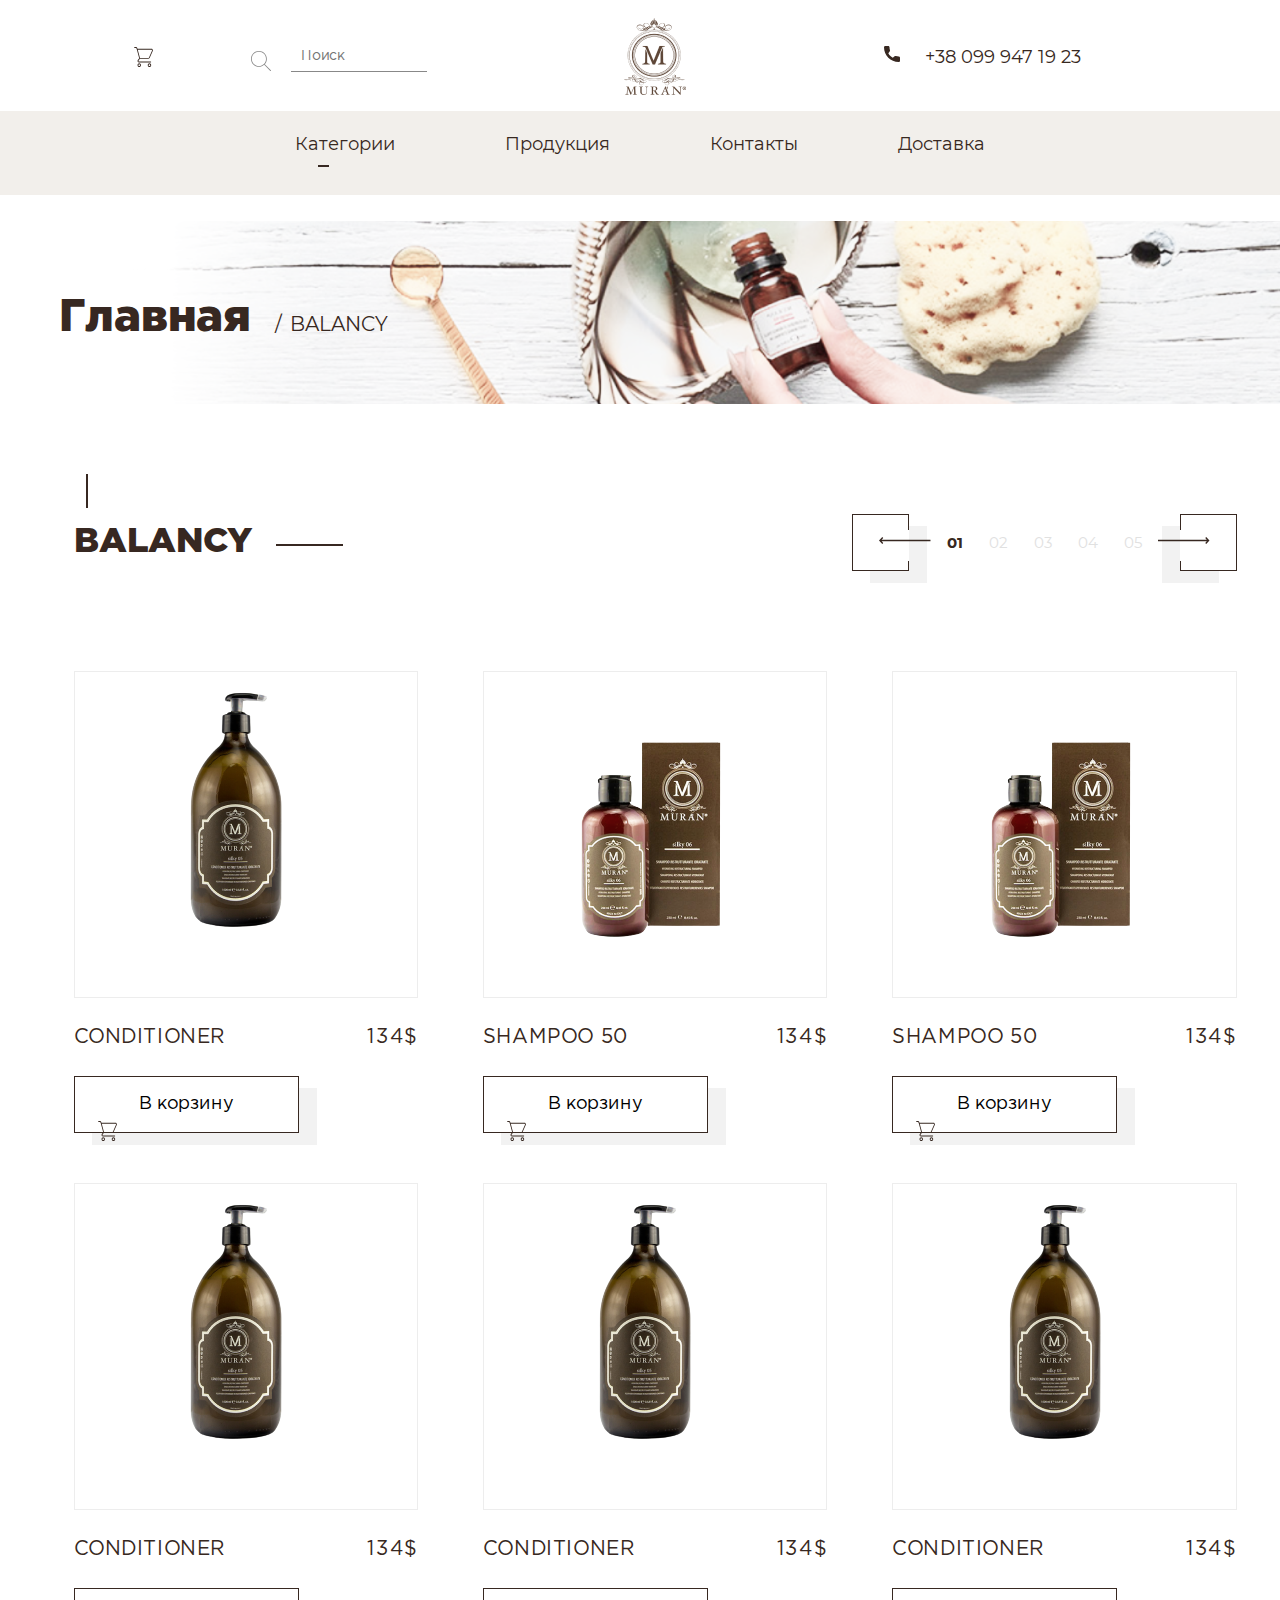
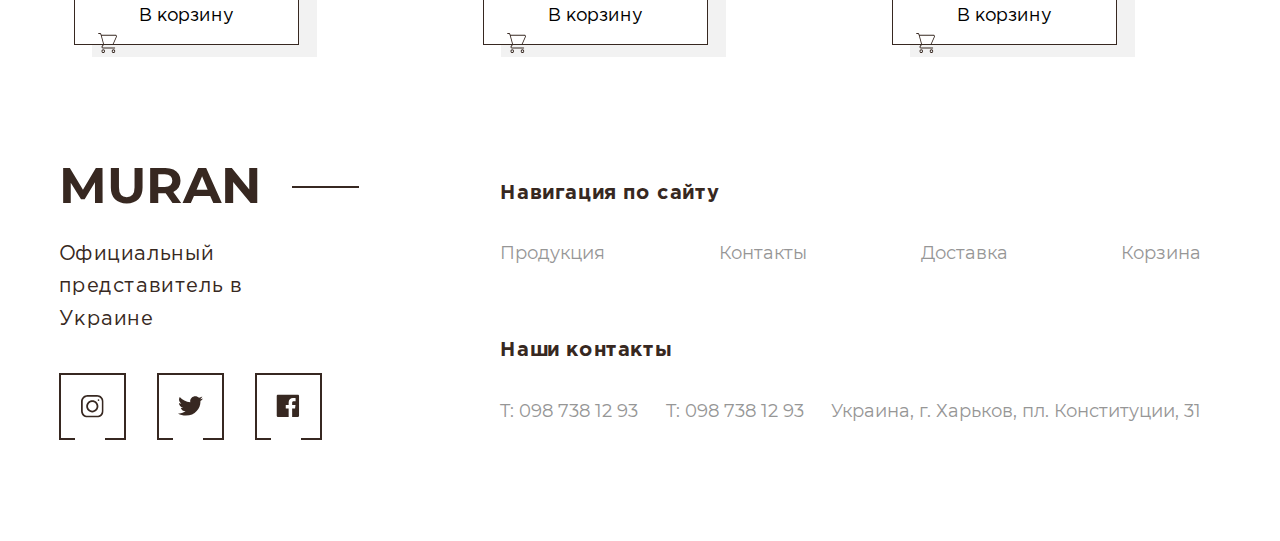
==== commit 3513bd19: "upd" ====
--- a/app/balancy.html
+++ b/app/balancy.html
@@ -144,9 +144,9 @@
         <div class="footer__info-title">MURAN</div>
         <div class="footer__info-subtitle">Официальный представитель в Украине</div>
         <ul class="footer__info-social-links">
-          <li class="footer__info-social-links-item"> <img src="images/instagram-logo.svg" alt="instagram logo"></li>
-          <li class="footer__info-social-links-item"> <img src="images/twitter-logo.svg" alt="twitter logo"></li>
-          <li class="footer__info-social-links-item"> <img src="images/facebook-logo.svg" alt="facebook logo"></li>
+          <li class="footer__info-social-links-item instagram-logo"></li>
+          <li class="footer__info-social-links-item twitter-logo"></li>
+          <li class="footer__info-social-links-item facebook-logo"></li>
         </ul>
       </div>
       <div class="footer__nav">
--- a/app/css/style.min.css
+++ b/app/css/style.min.css
@@ -1,6 +1,6 @@
-@font-face{font-family:'Montserrat';src:url("../fonts/Montserrat/Montserrat-Light.woff2") format("woff2"),url("../fonts/Montserrat/Montserrat-Light.woff") format("woff"),url("../fonts/Montserrat/Montserrat-Light.ttf") format("ttf");font-weight:300;font-style:normal;font-display:swap}@font-face{font-family:'Montserrat';src:url("../fonts/Montserrat/Montserrat-Regular.woff2") format("woff2"),url("../fonts/Montserrat/Montserrat-Regular.woff") format("woff"),url("../fonts/Montserrat/Montserrat-Regular.ttf") format("ttf");font-weight:400;font-style:normal;font-display:swap}@font-face{font-family:'Montserrat';src:url("../fonts/Montserrat/Montserrat-Bold.woff2") format("woff2"),url("../fonts/Montserrat/Montserrat-Bold.woff") format("woff"),url("../fonts/Montserrat/Montserrat-Bold.ttf") format("ttf");font-weight:700;font-style:normal;font-display:swap}@font-face{font-family:'GothamPro';src:url("../fonts/GothamPro/GothamPro.woff2") format("woff2"),url("../fonts/GothamPro/GothamPro.woff") format("woff"),url("../fonts/GothamPro/GothamPro.ttf") format("ttf");font-weight:400;font-style:normal;font-display:swap}@font-face{font-family:'GothamPro';src:url("../fonts/GothamPro/GothamPro-Bold.woff2") format("woff2"),url("../fonts/GothamPro/GothamPro-Bold.woff") format("woff"),url("../fonts/GothamPro/GothamPro-Bold.ttf") format("ttf");font-weight:700;font-style:normal;font-display:swap}@font-face{font-family:'GothamPro';src:url("../fonts/GothamPro/GothamPro-Black.woff2") format("woff2"),url("../fonts/GothamPro/GothamPro-Black.woff") format("woff"),url("../fonts/GothamPro/GothamPro-Black.ttf") format("ttf");font-weight:900;font-style:normal;font-display:swap}.breadcrumb__item,.pagination,.header__phone,.menu,.footer__nav-links{font-family:'Montserrat', sans-serif;font-weight:400}.pagination__link:hover,.pagination__link_active,.menu__sublist li:hover,.product-lines-list__item-title,.footer__info-title{font-family:'Montserrat', sans-serif;font-weight:700}body,.footer__info-subtitle{font-family:'GothamPro', sans-serif;font-weight:400}.subtitle-h2,.footer__nav-title{font-family:'GothamPro', sans-serif;font-weight:700}h1,h2,.breadcrumb__item_big{font-family:'GothamPro', sans-serif;font-weight:900}body,.pagination__link:hover,.pagination__link_active,.footer__nav-links a:hover{color:#372821}/*! normalize.css v8.0.1 | MIT License | github.com/necolas/normalize.css */html{line-height:1.15;-webkit-text-size-adjust:100%}body{margin:0}main{display:block}h1{font-size:2em;margin:0.67em 0}hr{-webkit-box-sizing:content-box;box-sizing:content-box;height:0;overflow:visible}pre{font-family:monospace, monospace;font-size:1em}a{background-color:transparent}abbr[title]{border-bottom:none;text-decoration:underline;-webkit-text-decoration:underline dotted;text-decoration:underline dotted}b,strong{font-weight:bolder}code,kbd,samp{font-family:monospace, monospace;font-size:1em}small{font-size:80%}sub,sup{font-size:75%;line-height:0;position:relative;vertical-align:baseline}sub{bottom:-0.25em}sup{top:-0.5em}img{border-style:none}button,input,optgroup,select,textarea{font-family:inherit;font-size:100%;line-height:1.15;margin:0}button,input{overflow:visible}button,select{text-transform:none}button,[type="button"],[type="reset"],[type="submit"]{-webkit-appearance:button}button::-moz-focus-inner,[type="button"]::-moz-focus-inner,[type="reset"]::-moz-focus-inner,[type="submit"]::-moz-focus-inner{border-style:none;padding:0}button:-moz-focusring,[type="button"]:-moz-focusring,[type="reset"]:-moz-focusring,[type="submit"]:-moz-focusring{outline:1px dotted ButtonText}fieldset{padding:0.35em 0.75em 0.625em}legend{-webkit-box-sizing:border-box;box-sizing:border-box;color:inherit;display:table;max-width:100%;padding:0;white-space:normal}progress{vertical-align:baseline}textarea{overflow:auto}[type="checkbox"],[type="radio"]{-webkit-box-sizing:border-box;box-sizing:border-box;padding:0}[type="number"]::-webkit-inner-spin-button,[type="number"]::-webkit-outer-spin-button{height:auto}[type="search"]{-webkit-appearance:textfield;outline-offset:-2px}[type="search"]::-webkit-search-decoration{-webkit-appearance:none}::-webkit-file-upload-button{-webkit-appearance:button;font:inherit}details{display:block}summary{display:list-item}template{display:none}[hidden]{display:none}.slick-slider{position:relative;display:block;-webkit-box-sizing:border-box;box-sizing:border-box;-webkit-user-select:none;-moz-user-select:none;-ms-user-select:none;user-select:none;-webkit-touch-callout:none;-khtml-user-select:none;-ms-touch-action:pan-y;touch-action:pan-y;-webkit-tap-highlight-color:transparent}.slick-list{position:relative;display:block;overflow:hidden;margin:0;padding:0}.slick-list:focus{outline:none}.slick-list.dragging{cursor:pointer;cursor:hand}.slick-slider .slick-track,.slick-slider .slick-list{-webkit-transform:translate3d(0, 0, 0);-ms-transform:translate3d(0, 0, 0);transform:translate3d(0, 0, 0)}.slick-track{position:relative;top:0;left:0;display:block;margin-left:auto;margin-right:auto}.slick-track:before,.slick-track:after{display:table;content:''}.slick-track:after{clear:both}.slick-loading .slick-track{visibility:hidden}.slick-slide{display:none;float:left;height:100%;min-height:1px}[dir='rtl'] .slick-slide{float:right}.slick-slide img{display:block}.slick-slide.slick-loading img{display:none}.slick-slide.dragging img{pointer-events:none}.slick-initialized .slick-slide{display:block}.slick-loading .slick-slide{visibility:hidden}.slick-vertical .slick-slide{display:block;height:auto;border:1px solid transparent}.slick-arrow.slick-hidden{display:none}html{-webkit-box-sizing:border-box;box-sizing:border-box;width:100%}*,*:before,*:after{-webkit-box-sizing:inherit;box-sizing:inherit}body{background:#fff;font-size:18px}a{text-decoration:none;color:inherit}p{line-height:216.9%}ul,li{list-style-type:none;margin:0;padding:0}li>a:after{content:url(../images/list-decoration.svg);position:relative;top:-4px;right:-23px}li>a:only-child:after{content:''}h1,h2,h3,h4,h5,h6{margin:0;font-size:inherit}h1{font-size:59px;line-height:141.4%}h2{font-size:59px;line-height:125.4%;position:relative;display:inline-block}h2::before{content:'';width:2px;height:67px;background:#372821;position:absolute;top:-113%;left:12%}h2::after{content:'';width:67px;height:2px;background:#372821;position:absolute;bottom:38%;right:-18.5%}.subtitle-h2{float:right;font-size:20px;position:relative;margin-right:60px}.subtitle-h2:before{content:url(../images/title-h2-decoraion.svg);position:absolute;z-index:-1;top:-30px;right:30px}.subtitle-h2 span{margin-right:51px}.container{max-width:1223px;margin:0 auto;padding:0 30px}.btn{padding:17px 64px;background-color:#fff;border:1px solid #372821;cursor:pointer;position:relative;-webkit-box-shadow:18px 12px 0 #F2F2F2;box-shadow:18px 12px 0 #F2F2F2;-webkit-transition:all 0.5s;-o-transition:all 0.5s;transition:all 0.5s}.btn::before{content:"";position:absolute;width:39px;height:1px;left:14px;top:53.5px;background-color:#fff}.btn:hover::before{background-color:#F2F2F2}.btn:focus{outline:none}.btn:hover{outline:none;-webkit-box-shadow:0px 0px 0 #F2F2F2;box-shadow:0px 0px 0 #F2F2F2;background-color:#F2F2F2}.breadcrumb{background-image:url(../images/breadcrumb-bg.png);background-repeat:no-repeat;background-position:right;height:183px}.breadcrumb__inner{max-width:1223px;margin:0 auto;padding:69px 0px 56px 30px}.breadcrumb__list li{display:inline;padding-right:27px}.breadcrumb__item{font-size:20px;line-height:24px}.breadcrumb__item::before{content:"/";position:relative;right:8px}.breadcrumb__item_big{font-size:45px;line-height:125.4%}.contacts-main-content{padding:65px 0 187px 30px}.contacts-map__inner{display:-webkit-box;display:-ms-flexbox;display:flex;padding:70px 0 70px}.contacts-map__map{width:50%;height:342px;background-color:#000;margin-right:120px}.contacts-map__info{font-size:14px}.contacts-map__info-inner{display:-webkit-box;display:-ms-flexbox;display:flex;-webkit-box-align:center;-ms-flex-align:center;align-items:center;margin-bottom:50px}.contacts-map__info-img{background:url(../images/watch.svg) no-repeat;width:39px;height:39px;margin-right:25px}.contacts-map__info-text{border-left:1px solid #372821;padding-left:25px}.delivery-main-content{padding:65px 0 35px 30px}.category-page{padding:110px 0 110px 30px}.category-page__title-inner{display:-webkit-box;display:-ms-flexbox;display:flex;-webkit-box-pack:justify;-ms-flex-pack:justify;justify-content:space-between;-webkit-box-align:center;-ms-flex-align:center;align-items:center;margin-bottom:100px}.category-page__title-h2{font-size:35px;line-height:142.9%}.category-page__title-h2::before{content:'';width:2px;height:34px;background:#372821;position:absolute;top:-88%;left:7%}.category-page__title-h2::after{content:'';width:67px;height:2px;background:#372821;position:absolute;bottom:42%;right:-51.5%}.category-products-list{display:-ms-grid;display:grid;-ms-grid-columns:1fr 1fr 1fr;grid-template-columns:1fr 1fr 1fr;-ms-grid-rows:1fr 1fr 1fr;grid-template-rows:1fr 1fr 1fr;gap:50px 65px}.pagination{font-size:15px;color:#E1E1E1;line-height:18px;display:-webkit-box;display:-ms-flexbox;display:flex;-webkit-box-align:center;-ms-flex-align:center;align-items:center}.pagination__prev{border:1px solid  #372821;width:57px;height:57px;background:#FFFFFF;position:relative;cursor:pointer;-webkit-box-shadow:18px 12px 0 #F2F2F2;box-shadow:18px 12px 0 #F2F2F2;-webkit-transition:all 0.5s;-o-transition:all 0.5s;transition:all 0.5s;margin:0 25px 0 0}.pagination__prev::before{content:'';width:1px;height:31px;background-color:#FFFFFF;position:absolute;top:15px;right:-1px}.pagination__prev::after{content:url(../images/arrow-left.svg);position:absolute;top:15px;right:-23px}.pagination__prev:hover{-webkit-box-shadow:0px 0px 0 #F2F2F2;box-shadow:0px 0px 0 #F2F2F2;background:#F2F2F2}.pagination__next{border:1px solid  #372821;width:57px;height:57px;background:#FFFFFF;position:relative;cursor:pointer;-webkit-box-shadow:-18px 12px 0 #F2F2F2;box-shadow:-18px 12px 0 #F2F2F2;-webkit-transition:all 0.5s;-o-transition:all 0.5s;transition:all 0.5s;margin:0 0 0 25px}.pagination__next::before{content:'';width:1px;height:31px;background-color:#FFFFFF;position:absolute;top:15px;left:-1px}.pagination__next::after{content:url(../images/arrow-right.svg);position:absolute;top:15px;left:-23px}.pagination__next:hover{-webkit-box-shadow:0px 0px 0 #F2F2F2;box-shadow:0px 0px 0 #F2F2F2;background:#F2F2F2}.pagination__link{margin:0 13px}#header{-webkit-transition:top 0.3s;-o-transition:top 0.3s;transition:top 0.3s}.header{position:fixed;z-index:2;width:100%;background-color:#fff}.header__inner{display:-webkit-box;display:-ms-flexbox;display:flex;-webkit-box-align:center;-ms-flex-align:center;align-items:center;-webkit-box-pack:justify;-ms-flex-pack:justify;justify-content:space-between;padding-top:18px;padding-bottom:16px;max-width:1012px;margin:0 auto}.header__cart{background-image:url(../images/cart.svg);background-repeat:no-repeat;width:19px;height:20px;cursor:pointer;margin-left:8px}.header__search{position:relative;margin-left:-60px}.header__search::after{content:url(../images/search.svg);background-repeat:no-repeat;width:20px;height:20px;position:absolute;left:-40px;top:9px}.header input{width:136px;height:30px;background:#FFFFFF;border-bottom:1px solid #888888;border-top:none;border-right:none;border-left:none;font-size:14px;line-height:15px;padding:4px 10px;cursor:pointer}.header input:focus{outline:none}.header__logo{background-image:url(../images/logo.png);background-repeat:no-repeat;width:62px;height:77px}.header__phone{background-image:url(../images/phone.svg);background-repeat:no-repeat;cursor:pointer;white-space:nowrap;padding-left:41px;line-height:22px}.menu{background:#F2EFEB}.menu__list{display:-webkit-box;display:-ms-flexbox;display:flex;-webkit-box-pack:center;-ms-flex-pack:center;justify-content:center}.menu__list-item{border-top:3px solid #F2EFEB;max-width:210px}.menu__list-item a{padding:20px 50px;display:inline-block}.menu__list-item:hover{border-top:3px solid #372821;-webkit-transition:0.5s;-o-transition:0.5s;transition:0.5s}.menu__sublist{position:absolute;background-color:#fff;top:60px;-webkit-box-shadow:0px 4px 24px rgba(0,0,0,0.1);box-shadow:0px 4px 24px rgba(0,0,0,0.1);min-width:208px;display:none;letter-spacing:0.02rem}.menu__sublist li:hover{background:#F8F8F8}.menu__sublist li a{display:block;padding:20px 0 20px 50px}.menu__sublist-link{position:relative;display:inline-block}.menu__sublist-link:hover .menu__sublist{display:block}.menu__sublist-link:hover{background:#fff}.main{padding-top:221px}.first-screen__container{max-width:1400px;margin:0 auto;padding:0 30px;display:-webkit-box;display:-ms-flexbox;display:flex;-webkit-box-orient:horizontal;-webkit-box-direction:reverse;-ms-flex-direction:row-reverse;flex-direction:row-reverse;position:relative}.first-screen__image{width:80%}.first-screen__inner{max-width:548px;padding-top:244px;padding-bottom:94px;position:absolute;left:0}.first-screen__title h1{margin-bottom:82px;position:relative}.first-screen__title h1::after{content:'';width:168px;height:2px;background:#372821;position:absolute;bottom:14%;left:50%}.first-screen__title h1::before{content:'';width:2px;height:67px;background:#372821;position:absolute;top:-40%;left:11%}.first-screen__btn::after{content:url(../images/arrow-down.svg);position:absolute;left:25px;top:24px}.categories{padding-top:207px;padding-bottom:149px}.categories__title-h2{display:-webkit-box;display:-ms-flexbox;display:flex;-webkit-box-align:center;-ms-flex-align:center;align-items:center;-webkit-box-pack:justify;-ms-flex-pack:justify;justify-content:space-between;margin-bottom:126px}.product-lines-list{display:-ms-grid;display:grid;-ms-grid-columns:352px 53px 352px 53px 352px;grid-template-columns:352px 352px 352px;-ms-grid-rows:162px 58px 162px 58px 162px;grid-template-rows:162px 162px 162px;gap:58px 53px;grid-template-areas:". . spicy"+@font-face{font-family:'Montserrat';src:url("../fonts/Montserrat/Montserrat-Light.woff2") format("woff2"),url("../fonts/Montserrat/Montserrat-Light.woff") format("woff"),url("../fonts/Montserrat/Montserrat-Light.ttf") format("ttf");font-weight:300;font-style:normal;font-display:swap}@font-face{font-family:'Montserrat';src:url("../fonts/Montserrat/Montserrat-Regular.woff2") format("woff2"),url("../fonts/Montserrat/Montserrat-Regular.woff") format("woff"),url("../fonts/Montserrat/Montserrat-Regular.ttf") format("ttf");font-weight:400;font-style:normal;font-display:swap}@font-face{font-family:'Montserrat';src:url("../fonts/Montserrat/Montserrat-Bold.woff2") format("woff2"),url("../fonts/Montserrat/Montserrat-Bold.woff") format("woff"),url("../fonts/Montserrat/Montserrat-Bold.ttf") format("ttf");font-weight:700;font-style:normal;font-display:swap}@font-face{font-family:'GothamPro';src:url("../fonts/GothamPro/GothamPro.woff2") format("woff2"),url("../fonts/GothamPro/GothamPro.woff") format("woff"),url("../fonts/GothamPro/GothamPro.ttf") format("ttf");font-weight:400;font-style:normal;font-display:swap}@font-face{font-family:'GothamPro';src:url("../fonts/GothamPro/GothamPro-Bold.woff2") format("woff2"),url("../fonts/GothamPro/GothamPro-Bold.woff") format("woff"),url("../fonts/GothamPro/GothamPro-Bold.ttf") format("ttf");font-weight:700;font-style:normal;font-display:swap}@font-face{font-family:'GothamPro';src:url("../fonts/GothamPro/GothamPro-Black.woff2") format("woff2"),url("../fonts/GothamPro/GothamPro-Black.woff") format("woff"),url("../fonts/GothamPro/GothamPro-Black.ttf") format("ttf");font-weight:900;font-style:normal;font-display:swap}.breadcrumb__item,.pagination,.header__phone,.menu,.footer__nav-links{font-family:'Montserrat', sans-serif;font-weight:400}.pagination__link:hover,.pagination__link_active,.menu__sublist li:hover,.product-lines-list__item-title,.top-products-list__item-image-title,.footer__info-title{font-family:'Montserrat', sans-serif;font-weight:700}body,.footer__info-subtitle{font-family:'GothamPro', sans-serif;font-weight:400}.subtitle-h2,.footer__nav-title{font-family:'GothamPro', sans-serif;font-weight:700}h1,h2,.breadcrumb__item_big{font-family:'GothamPro', sans-serif;font-weight:900}body,.pagination__link:hover,.pagination__link_active,.footer__nav-links a:hover{color:#372821}/*! normalize.css v8.0.1 | MIT License | github.com/necolas/normalize.css */html{line-height:1.15;-webkit-text-size-adjust:100%}body{margin:0}main{display:block}h1{font-size:2em;margin:0.67em 0}hr{-webkit-box-sizing:content-box;box-sizing:content-box;height:0;overflow:visible}pre{font-family:monospace, monospace;font-size:1em}a{background-color:transparent}abbr[title]{border-bottom:none;text-decoration:underline;-webkit-text-decoration:underline dotted;text-decoration:underline dotted}b,strong{font-weight:bolder}code,kbd,samp{font-family:monospace, monospace;font-size:1em}small{font-size:80%}sub,sup{font-size:75%;line-height:0;position:relative;vertical-align:baseline}sub{bottom:-0.25em}sup{top:-0.5em}img{border-style:none}button,input,optgroup,select,textarea{font-family:inherit;font-size:100%;line-height:1.15;margin:0}button,input{overflow:visible}button,select{text-transform:none}button,[type="button"],[type="reset"],[type="submit"]{-webkit-appearance:button}button::-moz-focus-inner,[type="button"]::-moz-focus-inner,[type="reset"]::-moz-focus-inner,[type="submit"]::-moz-focus-inner{border-style:none;padding:0}button:-moz-focusring,[type="button"]:-moz-focusring,[type="reset"]:-moz-focusring,[type="submit"]:-moz-focusring{outline:1px dotted ButtonText}fieldset{padding:0.35em 0.75em 0.625em}legend{-webkit-box-sizing:border-box;box-sizing:border-box;color:inherit;display:table;max-width:100%;padding:0;white-space:normal}progress{vertical-align:baseline}textarea{overflow:auto}[type="checkbox"],[type="radio"]{-webkit-box-sizing:border-box;box-sizing:border-box;padding:0}[type="number"]::-webkit-inner-spin-button,[type="number"]::-webkit-outer-spin-button{height:auto}[type="search"]{-webkit-appearance:textfield;outline-offset:-2px}[type="search"]::-webkit-search-decoration{-webkit-appearance:none}::-webkit-file-upload-button{-webkit-appearance:button;font:inherit}details{display:block}summary{display:list-item}template{display:none}[hidden]{display:none}.slick-slider{position:relative;display:block;-webkit-box-sizing:border-box;box-sizing:border-box;-webkit-user-select:none;-moz-user-select:none;-ms-user-select:none;user-select:none;-webkit-touch-callout:none;-khtml-user-select:none;-ms-touch-action:pan-y;touch-action:pan-y;-webkit-tap-highlight-color:transparent}.slick-list{position:relative;display:block;overflow:hidden;margin:0;padding:0}.slick-list:focus{outline:none}.slick-list.dragging{cursor:pointer;cursor:hand}.slick-slider .slick-track,.slick-slider .slick-list{-webkit-transform:translate3d(0, 0, 0);-ms-transform:translate3d(0, 0, 0);transform:translate3d(0, 0, 0)}.slick-track{position:relative;top:0;left:0;display:block;margin-left:auto;margin-right:auto}.slick-track:before,.slick-track:after{display:table;content:''}.slick-track:after{clear:both}.slick-loading .slick-track{visibility:hidden}.slick-slide{display:none;float:left;height:100%;min-height:1px}[dir='rtl'] .slick-slide{float:right}.slick-slide img{display:block}.slick-slide.slick-loading img{display:none}.slick-slide.dragging img{pointer-events:none}.slick-initialized .slick-slide{display:block}.slick-loading .slick-slide{visibility:hidden}.slick-vertical .slick-slide{display:block;height:auto;border:1px solid transparent}.slick-arrow.slick-hidden{display:none}html{-webkit-box-sizing:border-box;box-sizing:border-box;width:100%}*,*:before,*:after{-webkit-box-sizing:inherit;box-sizing:inherit}body{background:#fff;font-size:18px}a{text-decoration:none;color:inherit}p{line-height:216.9%}ul,li{list-style-type:none;margin:0;padding:0}li>a:after{content:url(../images/list-decoration.svg);position:relative;top:-4px;right:-23px}li>a:only-child:after{content:''}h1,h2,h3,h4,h5,h6{margin:0;font-size:inherit}h1{font-size:59px;line-height:141.4%}h2{font-size:59px;line-height:125.4%;position:relative;display:inline-block}h2::before{content:'';width:2px;height:67px;background:#372821;position:absolute;top:-113%;left:12%}h2::after{content:'';width:67px;height:2px;background:#372821;position:absolute;bottom:38%;right:-18.5%}.subtitle-h2{float:right;font-size:20px;position:relative;margin-right:60px}.subtitle-h2:before{content:url(../images/title-h2-decoraion.svg);position:absolute;z-index:-1;top:-30px;right:30px}.subtitle-h2 span{margin-right:51px}.container{max-width:1223px;margin:0 auto;padding:0 30px}.btn{padding:17px 64px;background-color:#fff;border:1px solid #372821;cursor:pointer;position:relative;-webkit-box-shadow:18px 12px 0 #F2F2F2;box-shadow:18px 12px 0 #F2F2F2;-webkit-transition:all 0.5s;-o-transition:all 0.5s;transition:all 0.5s}.btn::before{content:"";position:absolute;width:39px;height:1px;left:14px;top:53.5px;background-color:#fff}.btn:hover::before{background-color:#F2F2F2}.btn:focus{outline:none}.btn:hover{outline:none;-webkit-box-shadow:0px 0px 0 #F2F2F2;box-shadow:0px 0px 0 #F2F2F2;background-color:#F2F2F2}.breadcrumb{background-image:url(../images/breadcrumb-bg.png);background-repeat:no-repeat;background-position:right;height:183px}.breadcrumb__inner{max-width:1223px;margin:0 auto;padding:69px 0px 56px 30px}.breadcrumb__list li{display:inline;padding-right:27px}.breadcrumb__item{font-size:20px;line-height:24px}.breadcrumb__item::before{content:"/";position:relative;right:8px}.breadcrumb__item_big{font-size:45px;line-height:125.4%}.contacts-main-content{padding:65px 0 187px 30px}.contacts-map__inner{display:-webkit-box;display:-ms-flexbox;display:flex;padding:70px 0 70px}.contacts-map__map{width:50%;height:342px;background-color:#000;margin-right:120px}.contacts-map__info{font-size:14px}.contacts-map__info-inner{display:-webkit-box;display:-ms-flexbox;display:flex;-webkit-box-align:center;-ms-flex-align:center;align-items:center;margin-bottom:50px}.contacts-map__info-img{background:url(../images/watch.svg) no-repeat;width:39px;height:39px;margin-right:25px}.contacts-map__info-text{border-left:1px solid #372821;padding-left:25px}.delivery-main-content{padding:65px 0 35px 30px}.category-page{padding:110px 0 110px 30px}.category-page__title-inner{display:-webkit-box;display:-ms-flexbox;display:flex;-webkit-box-pack:justify;-ms-flex-pack:justify;justify-content:space-between;-webkit-box-align:center;-ms-flex-align:center;align-items:center;margin-bottom:100px}.category-page__title-h2{font-size:35px;line-height:142.9%}.category-page__title-h2::before{content:'';width:2px;height:34px;background:#372821;position:absolute;top:-88%;left:7%}.category-page__title-h2::after{content:'';width:67px;height:2px;background:#372821;position:absolute;bottom:42%;right:-51.5%}.category-products-list{display:-ms-grid;display:grid;-ms-grid-columns:1fr 1fr 1fr;grid-template-columns:1fr 1fr 1fr;-ms-grid-rows:1fr 1fr;grid-template-rows:1fr 1fr;gap:50px 65px}.pagination{font-size:15px;color:#E1E1E1;line-height:18px;display:-webkit-box;display:-ms-flexbox;display:flex;-webkit-box-align:center;-ms-flex-align:center;align-items:center}.pagination__prev{border:1px solid  #372821;width:57px;height:57px;background:#FFFFFF;position:relative;cursor:pointer;-webkit-box-shadow:18px 12px 0 #F2F2F2;box-shadow:18px 12px 0 #F2F2F2;-webkit-transition:all 0.5s;-o-transition:all 0.5s;transition:all 0.5s;margin:0 25px 0 0}.pagination__prev::before{content:'';width:1px;height:31px;background-color:#FFFFFF;position:absolute;top:15px;right:-1px}.pagination__prev::after{content:url(../images/arrow-left.svg);position:absolute;top:15px;right:-23px}.pagination__prev:hover{-webkit-box-shadow:0px 0px 0 #F2F2F2;box-shadow:0px 0px 0 #F2F2F2;background:#F2F2F2}.pagination__next{border:1px solid  #372821;width:57px;height:57px;background:#FFFFFF;position:relative;cursor:pointer;-webkit-box-shadow:-18px 12px 0 #F2F2F2;box-shadow:-18px 12px 0 #F2F2F2;-webkit-transition:all 0.5s;-o-transition:all 0.5s;transition:all 0.5s;margin:0 0 0 25px}.pagination__next::before{content:'';width:1px;height:31px;background-color:#FFFFFF;position:absolute;top:15px;left:-1px}.pagination__next::after{content:url(../images/arrow-right.svg);position:absolute;top:15px;left:-23px}.pagination__next:hover{-webkit-box-shadow:0px 0px 0 #F2F2F2;box-shadow:0px 0px 0 #F2F2F2;background:#F2F2F2}.pagination__link{margin:0 13px}#header{-webkit-transition:top 0.3s;-o-transition:top 0.3s;transition:top 0.3s}.header{position:fixed;z-index:2;width:100%;background-color:#fff}.header__inner{display:-webkit-box;display:-ms-flexbox;display:flex;-webkit-box-align:center;-ms-flex-align:center;align-items:center;-webkit-box-pack:justify;-ms-flex-pack:justify;justify-content:space-between;padding-top:18px;padding-bottom:16px;max-width:1012px;margin:0 auto}.header__cart{background-image:url(../images/cart.svg);background-repeat:no-repeat;width:19px;height:20px;cursor:pointer;margin-left:-59px}.header__search{position:relative;margin-left:-60px}.header__search::after{content:url(../images/search.svg);background-repeat:no-repeat;width:20px;height:20px;position:absolute;left:-40px;top:9px}.header input{width:136px;height:30px;background:#FFFFFF;border-bottom:1px solid #888888;border-top:none;border-right:none;border-left:none;font-size:14px;line-height:15px;padding:4px 10px;cursor:pointer}.header input:focus{outline:none}.header__logo{background-image:url(../images/logo.png);background-repeat:no-repeat;width:62px;height:77px}.header__phone{background-image:url(../images/phone.svg);background-repeat:no-repeat;cursor:pointer;white-space:nowrap;padding-left:41px;margin-right:65px;line-height:22px}.menu{background:#F2EFEB}.menu__list{display:-webkit-box;display:-ms-flexbox;display:flex;-webkit-box-pack:center;-ms-flex-pack:center;justify-content:center}.menu__list-item{border-top:3px solid #F2EFEB;max-width:210px}.menu__list-item a{padding:20px 50px;display:inline-block}.menu__list-item:hover{border-top:3px solid #372821;-webkit-transition:0.5s;-o-transition:0.5s;transition:0.5s}.menu__sublist{position:absolute;background-color:#fff;top:60px;-webkit-box-shadow:0px 4px 24px rgba(0,0,0,0.1);box-shadow:0px 4px 24px rgba(0,0,0,0.1);min-width:208px;display:none;letter-spacing:0.02rem}.menu__sublist li:hover{background:#F8F8F8}.menu__sublist li a{display:block;padding:20px 0 20px 50px}.menu__sublist-link{position:relative;display:inline-block}.menu__sublist-link:hover .menu__sublist{display:block}.menu__sublist-link:hover{background:#fff}.main{padding-top:221px}.first-screen{padding:0 0 200px 30px}.first-screen__container{max-width:1600px;margin:0 auto;display:-webkit-box;display:-ms-flexbox;display:flex;-webkit-box-pack:justify;-ms-flex-pack:justify;justify-content:space-between}.first-screen__image img{width:100%;height:100%}.first-screen__inner{max-width:548px;position:relative;left:213px;top:202px}.first-screen__title h1{margin-bottom:82px;position:relative}.first-screen__title h1::after{content:'';width:168px;height:2px;background:#372821;position:absolute;bottom:36px;right:102px}.first-screen__title h1::before{content:'';width:2px;height:67px;background:#372821;position:absolute;top:-100px;left:70px}.first-screen__btn::after{content:url(../images/arrow-down.svg);position:absolute;left:25px;top:24px}.categories{padding-bottom:200px}.categories__title-h2{display:-webkit-box;display:-ms-flexbox;display:flex;-webkit-box-align:center;-ms-flex-align:center;align-items:center;-webkit-box-pack:justify;-ms-flex-pack:justify;justify-content:space-between;margin-bottom:126px}.product-lines-list{display:-ms-grid;display:grid;-ms-grid-columns:352px 53px 352px 53px 352px;grid-template-columns:352px 352px 352px;-ms-grid-rows:162px 58px 162px 58px 162px;grid-template-rows:162px 162px 162px;gap:58px 53px;grid-template-areas:". . spicy"  ". . spicy"- ". . ."}.product-lines-list .spicy{-ms-grid-row:1;-ms-grid-row-span:3;-ms-grid-column:5;grid-area:spicy}.product-lines-list .spicy:after{content:'';background-color:#F3F0EC}.product-lines-list__item{border:0.4px solid #EDEDED;display:-webkit-box;display:-ms-flexbox;display:flex;-webkit-box-pack:start;-ms-flex-pack:start;justify-content:flex-start;cursor:pointer;position:relative;overflow:hidden}.product-lines-list__item:after{content:'';position:absolute;top:100%;left:0px;width:100%;height:100%;background-image:url(../images/product-bg.png);background-repeat:no-repeat;background-position:center;background-size:120%;-webkit-transition:0.5s;-o-transition:0.5s;transition:0.5s;z-index:-1}.product-lines-list__item:hover:after{top:0px}.product-lines-list__item-title{margin:25px 33px 0 35px;position:relative;height:22px;-webkit-transition:all 0.6s;-o-transition:all 0.6s;transition:all 0.6s}.product-lines-list__item-title:after{content:'';left:0;bottom:-6px;width:0;height:2px;background:#372821;position:absolute;-webkit-transition:all 0.3s;-o-transition:all 0.3s;transition:all 0.3s}.product-lines-list__item-title:hover:after{width:100%;left:0;background:#372821}.product-lines-list__item-image{position:relative;top:10px}.product-lines-list__item-image:hover{top:-20px;-webkit-transition:all 0.6s;-o-transition:all 0.6s;transition:all 0.6s}.top-category__title-h2{display:-webkit-box;display:-ms-flexbox;display:flex;-webkit-box-align:center;-ms-flex-align:center;align-items:center;-webkit-box-pack:justify;-ms-flex-pack:justify;justify-content:space-between;-webkit-box-orient:horizontal;-webkit-box-direction:reverse;-ms-flex-direction:row-reverse;flex-direction:row-reverse;margin-bottom:126px}.grid-item-a{-ms-grid-row:1;-ms-grid-row-span:5;-ms-grid-column:1;grid-area:grid-item-a;position:relative}.grid-item-a::before{content:'';height:86.3%;width:1px;background-color:#372821;position:absolute;left:-44px;top:69px}.grid-item-a::after{content:'';height:1px;width:33%;background-color:#372821;position:absolute;left:-43px;bottom:35px}.grid-item-b{-ms-grid-row:1;-ms-grid-row-span:3;-ms-grid-column:3;grid-area:grid-item-b}.grid-item-d{-ms-grid-row:5;-ms-grid-row-span:3;-ms-grid-column:3;grid-area:grid-item-d}.grid-item-f{-ms-grid-row:5;-ms-grid-row-span:3;-ms-grid-column:5;grid-area:grid-item-f}.grid-item-c{-ms-grid-row:1;-ms-grid-row-span:3;-ms-grid-column:5;grid-area:grid-item-c}.top-products-list{display:-ms-grid;display:grid;-ms-grid-columns:1fr 65px 1fr 65px 1fr;grid-template-columns:1fr 1fr 1fr;-ms-grid-rows:1fr 50px 1fr 50px 1fr 50px 1fr;grid-template-rows:1fr 1fr 1fr 1fr;gap:50px 65px;grid-template-areas:"grid-item-a grid-item-b grid-item-c"+ ". . ."}.product-lines-list .spicy{-ms-grid-row:1;-ms-grid-row-span:3;-ms-grid-column:5;grid-area:spicy}.product-lines-list .spicy:after{content:'';background-color:#F3F0EC}.product-lines-list__item{border:0.4px solid #EDEDED;display:-webkit-box;display:-ms-flexbox;display:flex;-webkit-box-pack:start;-ms-flex-pack:start;justify-content:flex-start;cursor:pointer;position:relative;overflow:hidden}.product-lines-list__item:after{content:'';position:absolute;top:100%;left:0px;width:100%;height:100%;background-image:url(../images/product-bg.png);background-repeat:no-repeat;background-position:center;background-size:120%;-webkit-transition:0.5s;-o-transition:0.5s;transition:0.5s;z-index:-1}.product-lines-list__item:hover:after{top:0px}.product-lines-list__item-title{margin:25px 33px 0 35px;position:relative;height:22px;-webkit-transition:all 0.6s;-o-transition:all 0.6s;transition:all 0.6s}.product-lines-list__item-title:after{content:'';left:0;bottom:-6px;width:0;height:2px;background:#372821;position:absolute;-webkit-transition:all 0.3s;-o-transition:all 0.3s;transition:all 0.3s}.product-lines-list__item-title:hover:after{width:100%;left:0;background:#372821}.product-lines-list__item-image{position:relative;top:10px}.product-lines-list__item-image:hover{top:-20px;-webkit-transition:all 0.6s;-o-transition:all 0.6s;transition:all 0.6s}.top-category{padding-bottom:120px}.top-category__title-h2{display:-webkit-box;display:-ms-flexbox;display:flex;-webkit-box-align:center;-ms-flex-align:center;align-items:center;-webkit-box-pack:justify;-ms-flex-pack:justify;justify-content:space-between;-webkit-box-orient:horizontal;-webkit-box-direction:reverse;-ms-flex-direction:row-reverse;flex-direction:row-reverse;margin-bottom:126px}.grid-item-a{-ms-grid-row:1;-ms-grid-row-span:5;-ms-grid-column:1;grid-area:grid-item-a;position:relative}.grid-item-a::before{content:'';height:86.3%;width:1px;background-color:#372821;position:absolute;left:-44px;top:69px}.grid-item-a::after{content:'';height:1px;width:33%;background-color:#372821;position:absolute;left:-43px;bottom:35px}.grid-item-b{-ms-grid-row:1;-ms-grid-row-span:3;-ms-grid-column:3;grid-area:grid-item-b}.grid-item-d{-ms-grid-row:5;-ms-grid-row-span:3;-ms-grid-column:3;grid-area:grid-item-d}.grid-item-f{-ms-grid-row:5;-ms-grid-row-span:3;-ms-grid-column:5;grid-area:grid-item-f}.grid-item-c{-ms-grid-row:1;-ms-grid-row-span:3;-ms-grid-column:5;grid-area:grid-item-c}.top-products-list{display:-ms-grid;display:grid;-ms-grid-columns:1fr 65px 1fr 65px 1fr;grid-template-columns:1fr 1fr 1fr;-ms-grid-rows:1fr 50px 1fr 50px 1fr 50px 1fr;grid-template-rows:1fr 1fr 1fr 1fr;gap:50px 65px;grid-template-areas:"grid-item-a grid-item-b grid-item-c"  "grid-item-a grid-item-b grid-item-c"  "grid-item-a grid-item-d grid-item-f"- ". grid-item-d grid-item-f"}.top-products-list__item-image{border:1px solid #EDEDED;text-align:center;cursor:pointer;position:relative;overflow:hidden;height:327px}.top-products-list__item-image_big{height:648px}.top-products-list__item-image::before{content:url(../images/eye.svg);position:absolute;right:0;top:0;opacity:0}.top-products-list__item-image:after{content:'';position:absolute;top:100%;left:0px;width:100%;height:100%;background-image:url(../images/top-product-bg.png);background-repeat:no-repeat;background-position:center;background-size:120%;-webkit-transition:0.5s;-o-transition:0.5s;transition:0.5s;z-index:-1}.top-products-list__item-image:hover:after{top:0px}.top-products-list__item-image:hover::before{-webkit-transition:1.5s;-o-transition:1.5s;transition:1.5s;opacity:1}.top-products-list__item-info{display:-webkit-box;display:-ms-flexbox;display:flex;-webkit-box-pack:justify;-ms-flex-pack:justify;justify-content:space-between;padding-top:25px;padding-bottom:25px}.top-products-list__item-title{text-transform:uppercase;font-size:20px;line-height:141.4%;letter-spacing:0.03em}.top-products-list__item-price{text-transform:uppercase;font-size:20px;line-height:141.4%;letter-spacing:0.03em}.top-products-list__item-btn::after{content:url(../images/cart.svg);position:absolute;left:23px;top:44px}.top-products-list__item-btn-all-products{border-left:none;position:relative;left:132px;bottom:7px}.top-products-list__item-btn-all-products::after{content:url(../images/arrow-right.svg);position:absolute;left:-11px;top:14px}.top-products-list__item-btn-all-products::before{content:none}.footer{padding-top:136px;padding-bottom:50px}.footer__inner{display:-webkit-box;display:-ms-flexbox;display:flex}.footer__info{-ms-flex-preferred-size:38%;flex-basis:38%}.footer__info-title{font-size:50px;line-height:61px;margin-bottom:22px;position:relative}.footer__info-title::after{content:'';width:67px;height:2px;background:#372821;position:absolute;bottom:48%;left:50%}.footer__info-subtitle{font-size:20px;line-height:163.9%;letter-spacing:0.03em;margin-bottom:37px;max-width:277px}.footer__info-social-links{display:-webkit-box;display:-ms-flexbox;display:flex;-webkit-box-align:center;-ms-flex-align:center;align-items:center}.footer__info-social-links-item{padding:22px 22px 17px 22px;border:2px solid #372821;margin-right:31px;position:relative;cursor:pointer}.footer__info-social-links-item:last-child{margin-right:0}.footer__info-social-links-item img{width:25px;height:25px}.footer__info-social-links-item::before{content:'';position:absolute;width:30px;height:2px;left:14px;top:68px;background-color:#fff}.footer__nav{-ms-flex-preferred-size:62%;flex-basis:62%}.footer__nav-title{font-size:20px;line-height:163.9%;letter-spacing:0.03em;margin-bottom:34px;margin-top:22px}.footer__nav-links{display:-webkit-box;display:-ms-flexbox;display:flex;margin-bottom:50px;color:#969696;-webkit-box-pack:justify;-ms-flex-pack:justify;justify-content:space-between}
+ ". grid-item-d grid-item-f"}.top-products-list__item-image{border:1px solid #EDEDED;text-align:center;cursor:pointer;position:relative;overflow:hidden;height:327px}.top-products-list__item-image_big{height:648px}.top-products-list__item-image-title{margin:63px 0px 0 50px;font-size:24px;position:relative;-webkit-transition:all 0.6s;-o-transition:all 0.6s;transition:all 0.6s;display:inline-block;float:left}.top-products-list__item-image-title:after{content:'';left:0;bottom:-6px;width:0;height:2px;background:#372821;position:absolute;-webkit-transition:all 0.3s;-o-transition:all 0.3s;transition:all 0.3s}.top-products-list__item-image-title:hover:after{width:100%;left:0;background:#372821}.top-products-list__item-image::before{content:url(../images/eye.svg);position:absolute;right:0;top:0;opacity:0}.top-products-list__item-image:after{content:'';position:absolute;top:100%;left:0px;width:100%;height:100%;background-image:url(../images/top-product-bg.png);background-repeat:no-repeat;background-position:center;background-size:120%;-webkit-transition:0.5s;-o-transition:0.5s;transition:0.5s;z-index:-1}.top-products-list__item-image:hover:after{top:0px}.top-products-list__item-image:hover::before{-webkit-transition:1.5s;-o-transition:1.5s;transition:1.5s;opacity:1}.top-products-list__item-info{display:-webkit-box;display:-ms-flexbox;display:flex;-webkit-box-pack:justify;-ms-flex-pack:justify;justify-content:space-between;padding-top:25px;padding-bottom:25px}.top-products-list__item-title{text-transform:uppercase;font-size:20px;line-height:141.4%;letter-spacing:0.03em}.top-products-list__item-price{text-transform:uppercase;font-size:20px;line-height:141.4%;letter-spacing:0.03em}.top-products-list__item-btn::after{content:url(../images/cart.svg);position:absolute;left:23px;top:44px}.top-products-list__item-btn-all-products{border-left:none;position:relative;left:132px;bottom:7px}.top-products-list__item-btn-all-products::after{content:url(../images/arrow-right.svg);position:absolute;left:-11px;top:14px}.top-products-list__item-btn-all-products::before{content:none}.footer{padding-bottom:50px}.footer__inner{display:-webkit-box;display:-ms-flexbox;display:flex}.footer__info{-ms-flex-preferred-size:38%;flex-basis:38%}.footer__info-title{font-size:50px;line-height:61px;margin-bottom:22px;position:relative;display:inline-block}.footer__info-title::after{content:'';width:67px;height:2px;background:#372821;position:absolute;bottom:28px;right:-98px}.footer__info-subtitle{font-size:20px;line-height:163.9%;letter-spacing:0.03em;margin-bottom:37px;max-width:277px}.footer__info-social-links{display:-webkit-box;display:-ms-flexbox;display:flex;-webkit-box-align:center;-ms-flex-align:center;align-items:center}.footer__info-social-links-item{border:2px solid #372821;margin-right:31px;position:relative;cursor:pointer;width:67px;height:67px}.footer__info-social-links-item:last-child{margin-right:0}.footer__info-social-links-item img{width:25px;height:25px}.footer__info-social-links-item::before{content:'';position:absolute;width:30px;height:2px;left:14px;top:63px;background-color:#fff}.footer__nav{-ms-flex-preferred-size:62%;flex-basis:62%}.footer__nav-title{font-size:20px;line-height:163.9%;letter-spacing:0.03em;margin-bottom:34px;margin-top:22px}.footer__nav-links{display:-webkit-box;display:-ms-flexbox;display:flex;margin-bottom:50px;color:#969696;-webkit-box-pack:justify;-ms-flex-pack:justify;justify-content:space-between;-ms-flex-wrap:wrap;flex-wrap:wrap}.footer__nav-links-item{padding:0 20px 20px 0}.instagram-logo{background:url(../images/instagram-logo.svg) no-repeat center}.twitter-logo{background:url(../images/twitter-logo.svg) no-repeat center}.facebook-logo{background:url(../images/facebook-logo.svg) no-repeat center}@media (max-width: 1599px){h1{font-size:40px}}@media (max-width: 1024px){h2{font-size:50px}h2::after{display:none}h2::before{height:37px;top:-64%;left:13%}}@media (max-width: 670px){h1{font-size:30px}h2{font-size:30px}h2::before{top:-113%}}@media (max-width: 328px){h2::before{top:-103%}}@media (max-width: 360px){.container{padding:0 15px}}@media (max-width: 1400px){.header__cart{margin-left:0}}@media (max-width: 1599px){.first-screen__container{max-width:1300px}.first-screen__inner{left:125px;top:177px}.first-screen__title h1{margin-bottom:45px}.first-screen__title h1::before{top:-72px;left:41px}.first-screen__title h1::after{width:100px;bottom:25px;right:-35px}}@media (max-width: 1350px){.first-screen__inner{left:26px}}@media (max-width: 1250px){.first-screen__container{-webkit-box-align:center;-ms-flex-align:center;align-items:center}.first-screen__inner{position:inherit}}@media (max-width: 1180px){.first-screen__container{-webkit-box-orient:vertical;-webkit-box-direction:normal;-ms-flex-direction:column;flex-direction:column;-webkit-box-pack:center;-ms-flex-pack:center;justify-content:center;max-width:900px}.first-screen__inner{padding:104px 0 20px 0px}.first-screen__btn{display:none}}@media (max-width: 670px){.first-screen{padding:0 0 120px 30px}.first-screen__title{max-width:279px}.first-screen__title h1::before{top:-43px;left:32px;height:37px}.first-screen__title h1::after{width:37px;bottom:19px;left:135px}}@media (max-width: 500px){.first-screen__container{-webkit-box-align:start;-ms-flex-align:start;align-items:flex-start}}@media (max-width: 1230px){.product-lines-list{-ms-grid-columns:290px 290px 290px;grid-template-columns:290px 290px 290px;-ms-grid-rows:162px 162px 162px;grid-template-rows:162px 162px 162px;gap:21px 24px;-webkit-box-pack:center;-ms-flex-pack:center;justify-content:center}.product-lines-list__item-title{margin:21px 19px 0 20px}}@media (max-width: 960px){.categories{padding-bottom:120px}.categories__title-h2{margin-bottom:50px}.subtitle-h2{display:none}.product-lines-list .spicy{display:none}.product-lines-list{display:-webkit-box;display:-ms-flexbox;display:flex;-webkit-box-orient:horizontal;-webkit-box-direction:normal;-ms-flex-direction:row;flex-direction:row;-ms-flex-wrap:wrap;flex-wrap:wrap}.product-lines-list__item{height:162px;min-width:290px;margin:10px}}@media (max-width: 1420px){.top-category__title-h2{-webkit-box-orient:horizontal;-webkit-box-direction:normal;-ms-flex-direction:row;flex-direction:row}}@media (max-width: 1300px){.top-products-list{display:-webkit-box;display:-ms-flexbox;display:flex;-ms-flex-wrap:wrap;flex-wrap:wrap;-webkit-box-pack:center;-ms-flex-pack:center;justify-content:center;-webkit-box-align:center;-ms-flex-align:center;align-items:center}.grid-item-a::after{width:21%;left:-43px;bottom:34px}}@media (max-width: 960px){.top-category__title-h2{margin-bottom:50px}}@media (max-width: 730px){.top-products-list__item{margin-bottom:25px}.top-products-list__item-image_big{height:182px;width:293px}.top-products-list__item-image_big img{height:225px}.top-products-list__item-btn-all-products{left:59px;bottom:12px}.top-products-list__item-image-title{margin:20px 0px 0 35px}.grid-item-a::before{height:52.5%;left:-21px;top:96px}.grid-item-a::after{width:16%;left:-21px;bottom:40px}}@media (max-width: 1024px){.footer{background-color:#372821;padding-bottom:0}.footer__inner{-webkit-box-orient:vertical;-webkit-box-direction:normal;-ms-flex-direction:column;flex-direction:column;-webkit-box-align:center;-ms-flex-align:center;align-items:center}.footer__info{color:#FFFFFF;margin-top:70px}.footer__info-social-links-item{border:2px solid #FFFFFF}.footer__info-social-links-item img{background-color:#FFFFFF;width:30px;height:30px;border-radius:6px}.footer__info-social-links-item::before{background-color:#372821}.footer__nav-title{color:#FFFFFF;margin-top:50px}.footer__nav-links a:hover{color:#FFFFFF}.instagram-logo{background:url(../images/instagram-logo-white.svg) no-repeat center}.twitter-logo{background:url(../images/twitter-logo-white.svg) no-repeat center}.facebook-logo{background:url(../images/facebook-logo-white.svg) no-repeat center}}
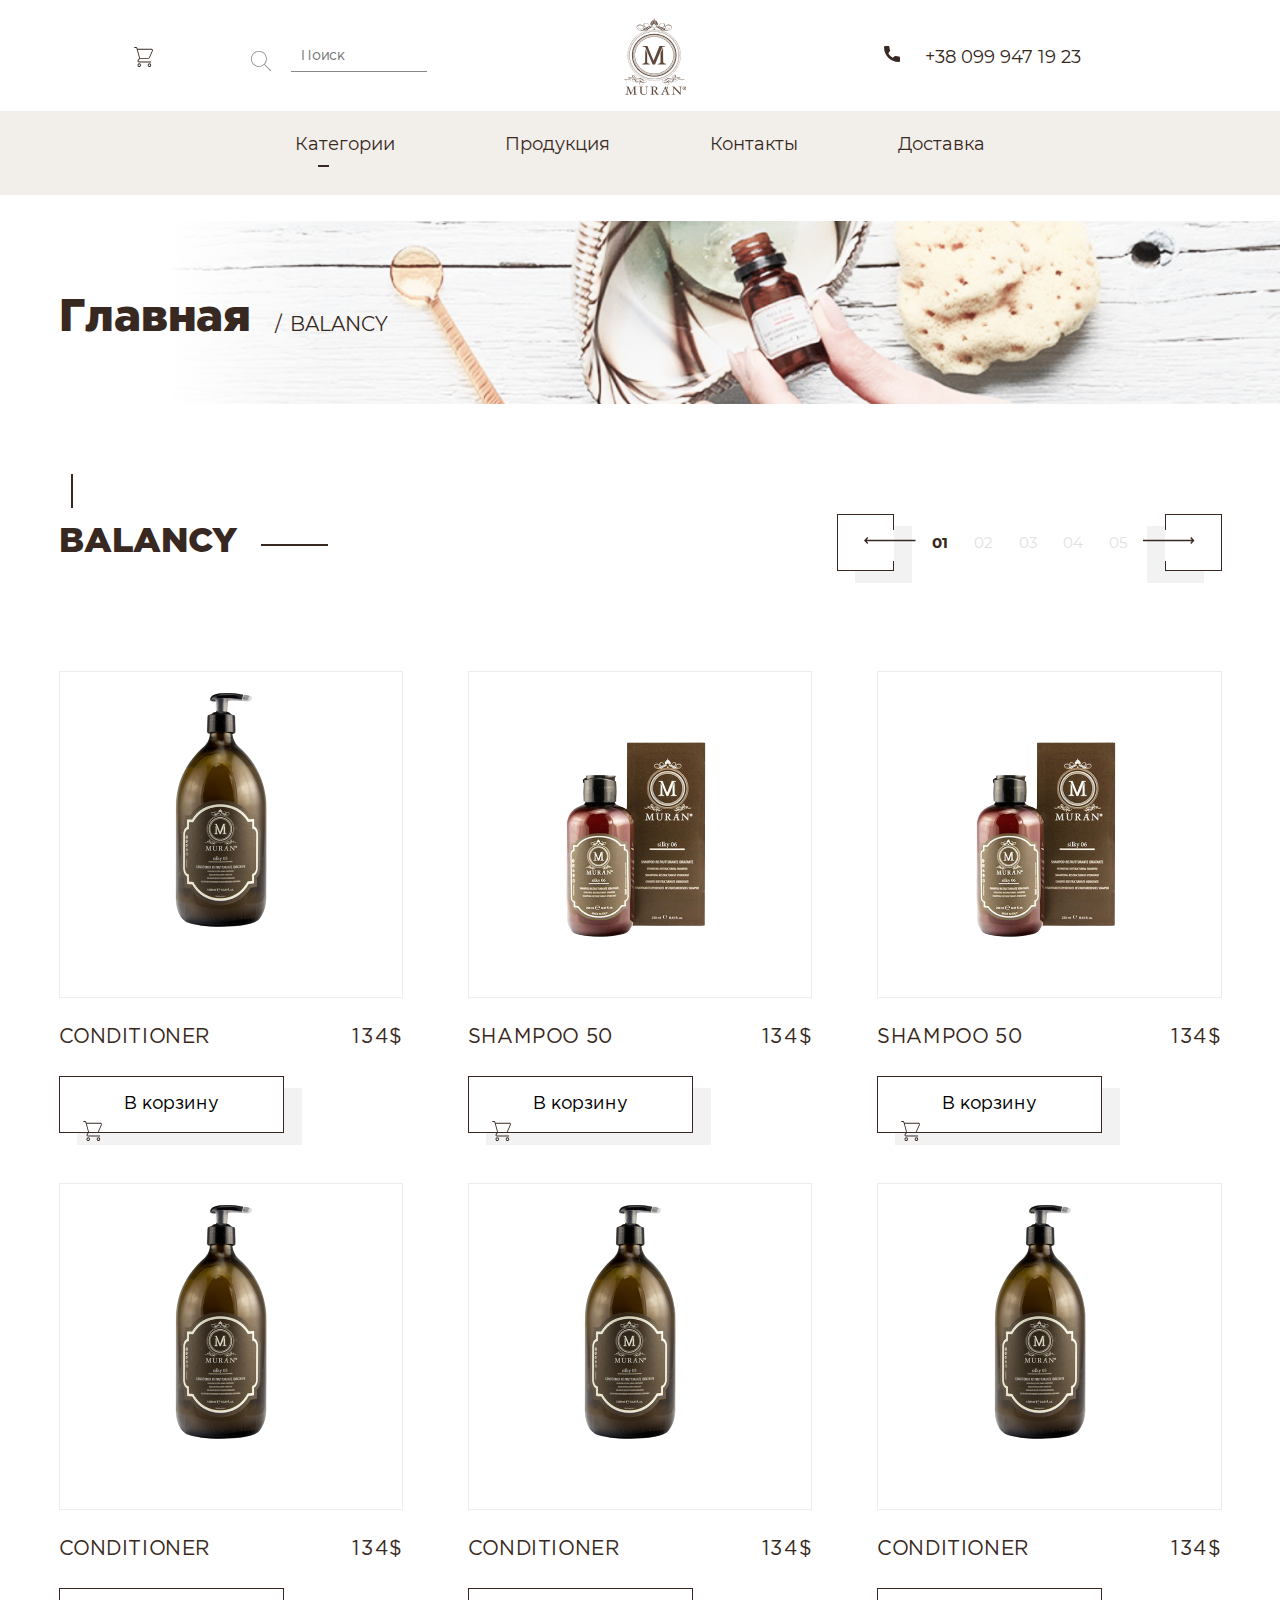
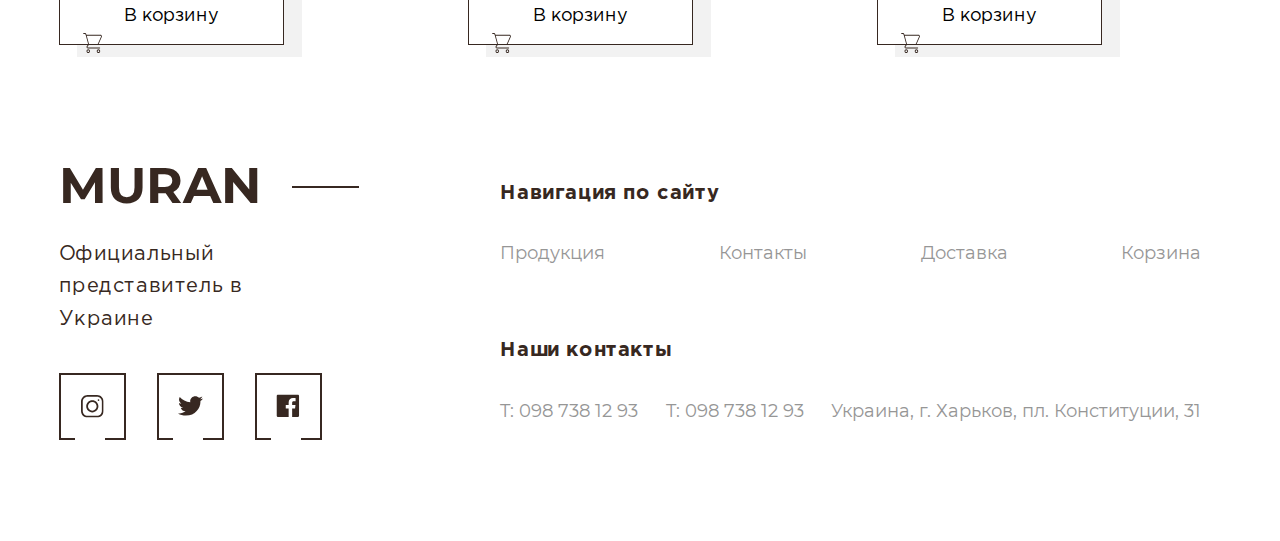
==== commit f2361c31: "upd" ====
--- a/app/balancy.html
+++ b/app/balancy.html
@@ -23,32 +23,35 @@
   <link rel="stylesheet" href="css/style.min.css">
   </head>
 <body>
-<header class="header" id="header">
-<div class="header__inner">
-  <div class="header__cart"></div>
-  <div class="header__search">
-    <input type="search" placeholder="Поиск">
-  </div>
-  <a class="header__logo" href="/"></a>
-  <div class="header__phone"><a href="tel:+38 0999471923">+38 099 947 19 23</a></div>
-</div>
-<nav class="menu">
-  <ul class="menu__list">
-    <li class="menu__list-item  menu__sublist-link"><a href="">Категории</a>
-      <ul class="menu__sublist">
-        <li><a href="#">BALANCY</a></li>
-        <li><a href="#">PURIFY</a></li>
-        <li><a href="#">ENERGY</a></li>
-        <li><a href="#">HEALTHY</a></li>
-        <li><a href="#">SERENITY</a></li>
-    </ul>
-    </li>
-    <li class="menu__list-item"><a href="">Продукция</a></li>
-    <li class="menu__list-item"><a href="contacts.html">Контакты</a></li>
-    <li class="menu__list-item"><a href="delivery.html">Доставка</a></li>
-  </ul>
-</nav>
-</header>
+  <header class="header" id="header">
+    <div class="header__inner">
+      <div class="header__cart"></div>
+      <div class="header__search">
+        <input type="search" placeholder="Поиск">
+      </div>
+      <div class="header__logo"></div>
+      <div class="header__phone"><a href="tel:+38 0999471923">+38 099 947 19 23</a></div>
+      <div class="header__hamburger-btn">
+        <span></span>
+      </div>
+    </div>
+    <nav class="menu">
+      <ul class="menu__list">
+        <li class="menu__list-item  menu__sublist-link"><a href="">Категории</a>
+          <ul class="menu__sublist">
+            <li><a href="/balancy.html">BALANCY</a></li>
+            <li><a href="#">PURIFY</a></li>
+            <li><a href="#">ENERGY</a></li>
+            <li><a href="#">HEALTHY</a></li>
+            <li><a href="#">SERENITY</a></li>
+          </ul>
+        </li>
+        <li class="menu__list-item"><a href="">Продукция</a></li>
+        <li class="menu__list-item"><a href="contacts.html">Контакты</a></li>
+        <li class="menu__list-item"><a href="delivery.html">Доставка</a></li>
+      </ul>
+    </nav>
+  </header>
 <main class="main">
   <div class="breadcrumb">
     <div class="breadcrumb__inner">
@@ -134,6 +137,15 @@
           <button class="btn top-products-list__item-btn">В корзину</button>
         </div>
       </div>
+      <ul class="pagination pagination__mobile">
+        <li class="pagination__prev"><a href="#"></a></li>
+        <li class="pagination__link pagination__link_active"><a href="#">01</a></li>
+        <li class="pagination__link"><a href="#">02</a></li>
+        <li class="pagination__link"><a href="#">03</a></li>
+        <li class="pagination__link"><a href="#">04</a></li>
+        <li class="pagination__link"><a href="#">05</a></li>
+        <li class="pagination__next"><a href="#"></a></li>  
+      </ul>
     </div> 
   </section>
 </main>
--- a/app/css/style.min.css
+++ b/app/css/style.min.css
@@ -1,6 +1,6 @@
-@font-face{font-family:'Montserrat';src:url("../fonts/Montserrat/Montserrat-Light.woff2") format("woff2"),url("../fonts/Montserrat/Montserrat-Light.woff") format("woff"),url("../fonts/Montserrat/Montserrat-Light.ttf") format("ttf");font-weight:300;font-style:normal;font-display:swap}@font-face{font-family:'Montserrat';src:url("../fonts/Montserrat/Montserrat-Regular.woff2") format("woff2"),url("../fonts/Montserrat/Montserrat-Regular.woff") format("woff"),url("../fonts/Montserrat/Montserrat-Regular.ttf") format("ttf");font-weight:400;font-style:normal;font-display:swap}@font-face{font-family:'Montserrat';src:url("../fonts/Montserrat/Montserrat-Bold.woff2") format("woff2"),url("../fonts/Montserrat/Montserrat-Bold.woff") format("woff"),url("../fonts/Montserrat/Montserrat-Bold.ttf") format("ttf");font-weight:700;font-style:normal;font-display:swap}@font-face{font-family:'GothamPro';src:url("../fonts/GothamPro/GothamPro.woff2") format("woff2"),url("../fonts/GothamPro/GothamPro.woff") format("woff"),url("../fonts/GothamPro/GothamPro.ttf") format("ttf");font-weight:400;font-style:normal;font-display:swap}@font-face{font-family:'GothamPro';src:url("../fonts/GothamPro/GothamPro-Bold.woff2") format("woff2"),url("../fonts/GothamPro/GothamPro-Bold.woff") format("woff"),url("../fonts/GothamPro/GothamPro-Bold.ttf") format("ttf");font-weight:700;font-style:normal;font-display:swap}@font-face{font-family:'GothamPro';src:url("../fonts/GothamPro/GothamPro-Black.woff2") format("woff2"),url("../fonts/GothamPro/GothamPro-Black.woff") format("woff"),url("../fonts/GothamPro/GothamPro-Black.ttf") format("ttf");font-weight:900;font-style:normal;font-display:swap}.breadcrumb__item,.pagination,.header__phone,.menu,.footer__nav-links{font-family:'Montserrat', sans-serif;font-weight:400}.pagination__link:hover,.pagination__link_active,.menu__sublist li:hover,.product-lines-list__item-title,.top-products-list__item-image-title,.footer__info-title{font-family:'Montserrat', sans-serif;font-weight:700}body,.footer__info-subtitle{font-family:'GothamPro', sans-serif;font-weight:400}.subtitle-h2,.footer__nav-title{font-family:'GothamPro', sans-serif;font-weight:700}h1,h2,.breadcrumb__item_big{font-family:'GothamPro', sans-serif;font-weight:900}body,.pagination__link:hover,.pagination__link_active,.footer__nav-links a:hover{color:#372821}/*! normalize.css v8.0.1 | MIT License | github.com/necolas/normalize.css */html{line-height:1.15;-webkit-text-size-adjust:100%}body{margin:0}main{display:block}h1{font-size:2em;margin:0.67em 0}hr{-webkit-box-sizing:content-box;box-sizing:content-box;height:0;overflow:visible}pre{font-family:monospace, monospace;font-size:1em}a{background-color:transparent}abbr[title]{border-bottom:none;text-decoration:underline;-webkit-text-decoration:underline dotted;text-decoration:underline dotted}b,strong{font-weight:bolder}code,kbd,samp{font-family:monospace, monospace;font-size:1em}small{font-size:80%}sub,sup{font-size:75%;line-height:0;position:relative;vertical-align:baseline}sub{bottom:-0.25em}sup{top:-0.5em}img{border-style:none}button,input,optgroup,select,textarea{font-family:inherit;font-size:100%;line-height:1.15;margin:0}button,input{overflow:visible}button,select{text-transform:none}button,[type="button"],[type="reset"],[type="submit"]{-webkit-appearance:button}button::-moz-focus-inner,[type="button"]::-moz-focus-inner,[type="reset"]::-moz-focus-inner,[type="submit"]::-moz-focus-inner{border-style:none;padding:0}button:-moz-focusring,[type="button"]:-moz-focusring,[type="reset"]:-moz-focusring,[type="submit"]:-moz-focusring{outline:1px dotted ButtonText}fieldset{padding:0.35em 0.75em 0.625em}legend{-webkit-box-sizing:border-box;box-sizing:border-box;color:inherit;display:table;max-width:100%;padding:0;white-space:normal}progress{vertical-align:baseline}textarea{overflow:auto}[type="checkbox"],[type="radio"]{-webkit-box-sizing:border-box;box-sizing:border-box;padding:0}[type="number"]::-webkit-inner-spin-button,[type="number"]::-webkit-outer-spin-button{height:auto}[type="search"]{-webkit-appearance:textfield;outline-offset:-2px}[type="search"]::-webkit-search-decoration{-webkit-appearance:none}::-webkit-file-upload-button{-webkit-appearance:button;font:inherit}details{display:block}summary{display:list-item}template{display:none}[hidden]{display:none}.slick-slider{position:relative;display:block;-webkit-box-sizing:border-box;box-sizing:border-box;-webkit-user-select:none;-moz-user-select:none;-ms-user-select:none;user-select:none;-webkit-touch-callout:none;-khtml-user-select:none;-ms-touch-action:pan-y;touch-action:pan-y;-webkit-tap-highlight-color:transparent}.slick-list{position:relative;display:block;overflow:hidden;margin:0;padding:0}.slick-list:focus{outline:none}.slick-list.dragging{cursor:pointer;cursor:hand}.slick-slider .slick-track,.slick-slider .slick-list{-webkit-transform:translate3d(0, 0, 0);-ms-transform:translate3d(0, 0, 0);transform:translate3d(0, 0, 0)}.slick-track{position:relative;top:0;left:0;display:block;margin-left:auto;margin-right:auto}.slick-track:before,.slick-track:after{display:table;content:''}.slick-track:after{clear:both}.slick-loading .slick-track{visibility:hidden}.slick-slide{display:none;float:left;height:100%;min-height:1px}[dir='rtl'] .slick-slide{float:right}.slick-slide img{display:block}.slick-slide.slick-loading img{display:none}.slick-slide.dragging img{pointer-events:none}.slick-initialized .slick-slide{display:block}.slick-loading .slick-slide{visibility:hidden}.slick-vertical .slick-slide{display:block;height:auto;border:1px solid transparent}.slick-arrow.slick-hidden{display:none}html{-webkit-box-sizing:border-box;box-sizing:border-box;width:100%}*,*:before,*:after{-webkit-box-sizing:inherit;box-sizing:inherit}body{background:#fff;font-size:18px}a{text-decoration:none;color:inherit}p{line-height:216.9%}ul,li{list-style-type:none;margin:0;padding:0}li>a:after{content:url(../images/list-decoration.svg);position:relative;top:-4px;right:-23px}li>a:only-child:after{content:''}h1,h2,h3,h4,h5,h6{margin:0;font-size:inherit}h1{font-size:59px;line-height:141.4%}h2{font-size:59px;line-height:125.4%;position:relative;display:inline-block}h2::before{content:'';width:2px;height:67px;background:#372821;position:absolute;top:-113%;left:12%}h2::after{content:'';width:67px;height:2px;background:#372821;position:absolute;bottom:38%;right:-18.5%}.subtitle-h2{float:right;font-size:20px;position:relative;margin-right:60px}.subtitle-h2:before{content:url(../images/title-h2-decoraion.svg);position:absolute;z-index:-1;top:-30px;right:30px}.subtitle-h2 span{margin-right:51px}.container{max-width:1223px;margin:0 auto;padding:0 30px}.btn{padding:17px 64px;background-color:#fff;border:1px solid #372821;cursor:pointer;position:relative;-webkit-box-shadow:18px 12px 0 #F2F2F2;box-shadow:18px 12px 0 #F2F2F2;-webkit-transition:all 0.5s;-o-transition:all 0.5s;transition:all 0.5s}.btn::before{content:"";position:absolute;width:39px;height:1px;left:14px;top:53.5px;background-color:#fff}.btn:hover::before{background-color:#F2F2F2}.btn:focus{outline:none}.btn:hover{outline:none;-webkit-box-shadow:0px 0px 0 #F2F2F2;box-shadow:0px 0px 0 #F2F2F2;background-color:#F2F2F2}.breadcrumb{background-image:url(../images/breadcrumb-bg.png);background-repeat:no-repeat;background-position:right;height:183px}.breadcrumb__inner{max-width:1223px;margin:0 auto;padding:69px 0px 56px 30px}.breadcrumb__list li{display:inline;padding-right:27px}.breadcrumb__item{font-size:20px;line-height:24px}.breadcrumb__item::before{content:"/";position:relative;right:8px}.breadcrumb__item_big{font-size:45px;line-height:125.4%}.contacts-main-content{padding:65px 0 187px 30px}.contacts-map__inner{display:-webkit-box;display:-ms-flexbox;display:flex;padding:70px 0 70px}.contacts-map__map{width:50%;height:342px;background-color:#000;margin-right:120px}.contacts-map__info{font-size:14px}.contacts-map__info-inner{display:-webkit-box;display:-ms-flexbox;display:flex;-webkit-box-align:center;-ms-flex-align:center;align-items:center;margin-bottom:50px}.contacts-map__info-img{background:url(../images/watch.svg) no-repeat;width:39px;height:39px;margin-right:25px}.contacts-map__info-text{border-left:1px solid #372821;padding-left:25px}.delivery-main-content{padding:65px 0 35px 30px}.category-page{padding:110px 0 110px 30px}.category-page__title-inner{display:-webkit-box;display:-ms-flexbox;display:flex;-webkit-box-pack:justify;-ms-flex-pack:justify;justify-content:space-between;-webkit-box-align:center;-ms-flex-align:center;align-items:center;margin-bottom:100px}.category-page__title-h2{font-size:35px;line-height:142.9%}.category-page__title-h2::before{content:'';width:2px;height:34px;background:#372821;position:absolute;top:-88%;left:7%}.category-page__title-h2::after{content:'';width:67px;height:2px;background:#372821;position:absolute;bottom:42%;right:-51.5%}.category-products-list{display:-ms-grid;display:grid;-ms-grid-columns:1fr 1fr 1fr;grid-template-columns:1fr 1fr 1fr;-ms-grid-rows:1fr 1fr;grid-template-rows:1fr 1fr;gap:50px 65px}.pagination{font-size:15px;color:#E1E1E1;line-height:18px;display:-webkit-box;display:-ms-flexbox;display:flex;-webkit-box-align:center;-ms-flex-align:center;align-items:center}.pagination__prev{border:1px solid  #372821;width:57px;height:57px;background:#FFFFFF;position:relative;cursor:pointer;-webkit-box-shadow:18px 12px 0 #F2F2F2;box-shadow:18px 12px 0 #F2F2F2;-webkit-transition:all 0.5s;-o-transition:all 0.5s;transition:all 0.5s;margin:0 25px 0 0}.pagination__prev::before{content:'';width:1px;height:31px;background-color:#FFFFFF;position:absolute;top:15px;right:-1px}.pagination__prev::after{content:url(../images/arrow-left.svg);position:absolute;top:15px;right:-23px}.pagination__prev:hover{-webkit-box-shadow:0px 0px 0 #F2F2F2;box-shadow:0px 0px 0 #F2F2F2;background:#F2F2F2}.pagination__next{border:1px solid  #372821;width:57px;height:57px;background:#FFFFFF;position:relative;cursor:pointer;-webkit-box-shadow:-18px 12px 0 #F2F2F2;box-shadow:-18px 12px 0 #F2F2F2;-webkit-transition:all 0.5s;-o-transition:all 0.5s;transition:all 0.5s;margin:0 0 0 25px}.pagination__next::before{content:'';width:1px;height:31px;background-color:#FFFFFF;position:absolute;top:15px;left:-1px}.pagination__next::after{content:url(../images/arrow-right.svg);position:absolute;top:15px;left:-23px}.pagination__next:hover{-webkit-box-shadow:0px 0px 0 #F2F2F2;box-shadow:0px 0px 0 #F2F2F2;background:#F2F2F2}.pagination__link{margin:0 13px}#header{-webkit-transition:top 0.3s;-o-transition:top 0.3s;transition:top 0.3s}.header{position:fixed;z-index:2;width:100%;background-color:#fff}.header__inner{display:-webkit-box;display:-ms-flexbox;display:flex;-webkit-box-align:center;-ms-flex-align:center;align-items:center;-webkit-box-pack:justify;-ms-flex-pack:justify;justify-content:space-between;padding-top:18px;padding-bottom:16px;max-width:1012px;margin:0 auto}.header__cart{background-image:url(../images/cart.svg);background-repeat:no-repeat;width:19px;height:20px;cursor:pointer;margin-left:-59px}.header__search{position:relative;margin-left:-60px}.header__search::after{content:url(../images/search.svg);background-repeat:no-repeat;width:20px;height:20px;position:absolute;left:-40px;top:9px}.header input{width:136px;height:30px;background:#FFFFFF;border-bottom:1px solid #888888;border-top:none;border-right:none;border-left:none;font-size:14px;line-height:15px;padding:4px 10px;cursor:pointer}.header input:focus{outline:none}.header__logo{background-image:url(../images/logo.png);background-repeat:no-repeat;width:62px;height:77px}.header__phone{background-image:url(../images/phone.svg);background-repeat:no-repeat;cursor:pointer;white-space:nowrap;padding-left:41px;margin-right:65px;line-height:22px}.menu{background:#F2EFEB}.menu__list{display:-webkit-box;display:-ms-flexbox;display:flex;-webkit-box-pack:center;-ms-flex-pack:center;justify-content:center}.menu__list-item{border-top:3px solid #F2EFEB;max-width:210px}.menu__list-item a{padding:20px 50px;display:inline-block}.menu__list-item:hover{border-top:3px solid #372821;-webkit-transition:0.5s;-o-transition:0.5s;transition:0.5s}.menu__sublist{position:absolute;background-color:#fff;top:60px;-webkit-box-shadow:0px 4px 24px rgba(0,0,0,0.1);box-shadow:0px 4px 24px rgba(0,0,0,0.1);min-width:208px;display:none;letter-spacing:0.02rem}.menu__sublist li:hover{background:#F8F8F8}.menu__sublist li a{display:block;padding:20px 0 20px 50px}.menu__sublist-link{position:relative;display:inline-block}.menu__sublist-link:hover .menu__sublist{display:block}.menu__sublist-link:hover{background:#fff}.main{padding-top:221px}.first-screen{padding:0 0 200px 30px}.first-screen__container{max-width:1600px;margin:0 auto;display:-webkit-box;display:-ms-flexbox;display:flex;-webkit-box-pack:justify;-ms-flex-pack:justify;justify-content:space-between}.first-screen__image img{width:100%;height:100%}.first-screen__inner{max-width:548px;position:relative;left:213px;top:202px}.first-screen__title h1{margin-bottom:82px;position:relative}.first-screen__title h1::after{content:'';width:168px;height:2px;background:#372821;position:absolute;bottom:36px;right:102px}.first-screen__title h1::before{content:'';width:2px;height:67px;background:#372821;position:absolute;top:-100px;left:70px}.first-screen__btn::after{content:url(../images/arrow-down.svg);position:absolute;left:25px;top:24px}.categories{padding-bottom:200px}.categories__title-h2{display:-webkit-box;display:-ms-flexbox;display:flex;-webkit-box-align:center;-ms-flex-align:center;align-items:center;-webkit-box-pack:justify;-ms-flex-pack:justify;justify-content:space-between;margin-bottom:126px}.product-lines-list{display:-ms-grid;display:grid;-ms-grid-columns:352px 53px 352px 53px 352px;grid-template-columns:352px 352px 352px;-ms-grid-rows:162px 58px 162px 58px 162px;grid-template-rows:162px 162px 162px;gap:58px 53px;grid-template-areas:". . spicy"+@font-face{font-family:'Montserrat';src:url("../fonts/Montserrat/Montserrat-Light.woff2") format("woff2"),url("../fonts/Montserrat/Montserrat-Light.woff") format("woff"),url("../fonts/Montserrat/Montserrat-Light.ttf") format("ttf");font-weight:300;font-style:normal;font-display:swap}@font-face{font-family:'Montserrat';src:url("../fonts/Montserrat/Montserrat-Regular.woff2") format("woff2"),url("../fonts/Montserrat/Montserrat-Regular.woff") format("woff"),url("../fonts/Montserrat/Montserrat-Regular.ttf") format("ttf");font-weight:400;font-style:normal;font-display:swap}@font-face{font-family:'Montserrat';src:url("../fonts/Montserrat/Montserrat-Bold.woff2") format("woff2"),url("../fonts/Montserrat/Montserrat-Bold.woff") format("woff"),url("../fonts/Montserrat/Montserrat-Bold.ttf") format("ttf");font-weight:700;font-style:normal;font-display:swap}@font-face{font-family:'GothamPro';src:url("../fonts/GothamPro/GothamPro.woff2") format("woff2"),url("../fonts/GothamPro/GothamPro.woff") format("woff"),url("../fonts/GothamPro/GothamPro.ttf") format("ttf");font-weight:400;font-style:normal;font-display:swap}@font-face{font-family:'GothamPro';src:url("../fonts/GothamPro/GothamPro-Bold.woff2") format("woff2"),url("../fonts/GothamPro/GothamPro-Bold.woff") format("woff"),url("../fonts/GothamPro/GothamPro-Bold.ttf") format("ttf");font-weight:700;font-style:normal;font-display:swap}@font-face{font-family:'GothamPro';src:url("../fonts/GothamPro/GothamPro-Black.woff2") format("woff2"),url("../fonts/GothamPro/GothamPro-Black.woff") format("woff"),url("../fonts/GothamPro/GothamPro-Black.ttf") format("ttf");font-weight:900;font-style:normal;font-display:swap}.breadcrumb__item,.pagination,.header__phone,.menu,.footer__nav-links{font-family:'Montserrat', sans-serif;font-weight:400}.pagination__link:hover,.pagination__link_active,.product-lines-list__item-title,.top-products-list__item-image-title,.footer__info-title{font-family:'Montserrat', sans-serif;font-weight:700}body,.footer__info-subtitle{font-family:'GothamPro', sans-serif;font-weight:400}.subtitle-h2,.footer__nav-title{font-family:'GothamPro', sans-serif;font-weight:700}h1,h2,.breadcrumb__item_big{font-family:'GothamPro', sans-serif;font-weight:900}body,.pagination__link:hover,.pagination__link_active,.footer__nav-links a:hover{color:#372821}/*! normalize.css v8.0.1 | MIT License | github.com/necolas/normalize.css */html{line-height:1.15;-webkit-text-size-adjust:100%}body{margin:0}main{display:block}h1{font-size:2em;margin:0.67em 0}hr{-webkit-box-sizing:content-box;box-sizing:content-box;height:0;overflow:visible}pre{font-family:monospace, monospace;font-size:1em}a{background-color:transparent}abbr[title]{border-bottom:none;text-decoration:underline;-webkit-text-decoration:underline dotted;text-decoration:underline dotted}b,strong{font-weight:bolder}code,kbd,samp{font-family:monospace, monospace;font-size:1em}small{font-size:80%}sub,sup{font-size:75%;line-height:0;position:relative;vertical-align:baseline}sub{bottom:-0.25em}sup{top:-0.5em}img{border-style:none}button,input,optgroup,select,textarea{font-family:inherit;font-size:100%;line-height:1.15;margin:0}button,input{overflow:visible}button,select{text-transform:none}button,[type="button"],[type="reset"],[type="submit"]{-webkit-appearance:button}button::-moz-focus-inner,[type="button"]::-moz-focus-inner,[type="reset"]::-moz-focus-inner,[type="submit"]::-moz-focus-inner{border-style:none;padding:0}button:-moz-focusring,[type="button"]:-moz-focusring,[type="reset"]:-moz-focusring,[type="submit"]:-moz-focusring{outline:1px dotted ButtonText}fieldset{padding:0.35em 0.75em 0.625em}legend{-webkit-box-sizing:border-box;box-sizing:border-box;color:inherit;display:table;max-width:100%;padding:0;white-space:normal}progress{vertical-align:baseline}textarea{overflow:auto}[type="checkbox"],[type="radio"]{-webkit-box-sizing:border-box;box-sizing:border-box;padding:0}[type="number"]::-webkit-inner-spin-button,[type="number"]::-webkit-outer-spin-button{height:auto}[type="search"]{-webkit-appearance:textfield;outline-offset:-2px}[type="search"]::-webkit-search-decoration{-webkit-appearance:none}::-webkit-file-upload-button{-webkit-appearance:button;font:inherit}details{display:block}summary{display:list-item}template{display:none}[hidden]{display:none}.slick-slider{position:relative;display:block;-webkit-box-sizing:border-box;box-sizing:border-box;-webkit-user-select:none;-moz-user-select:none;-ms-user-select:none;user-select:none;-webkit-touch-callout:none;-khtml-user-select:none;-ms-touch-action:pan-y;touch-action:pan-y;-webkit-tap-highlight-color:transparent}.slick-list{position:relative;display:block;overflow:hidden;margin:0;padding:0}.slick-list:focus{outline:none}.slick-list.dragging{cursor:pointer;cursor:hand}.slick-slider .slick-track,.slick-slider .slick-list{-webkit-transform:translate3d(0, 0, 0);-ms-transform:translate3d(0, 0, 0);transform:translate3d(0, 0, 0)}.slick-track{position:relative;top:0;left:0;display:block;margin-left:auto;margin-right:auto}.slick-track:before,.slick-track:after{display:table;content:''}.slick-track:after{clear:both}.slick-loading .slick-track{visibility:hidden}.slick-slide{display:none;float:left;height:100%;min-height:1px}[dir='rtl'] .slick-slide{float:right}.slick-slide img{display:block}.slick-slide.slick-loading img{display:none}.slick-slide.dragging img{pointer-events:none}.slick-initialized .slick-slide{display:block}.slick-loading .slick-slide{visibility:hidden}.slick-vertical .slick-slide{display:block;height:auto;border:1px solid transparent}.slick-arrow.slick-hidden{display:none}html{-webkit-box-sizing:border-box;box-sizing:border-box;width:100%}*,*:before,*:after{-webkit-box-sizing:inherit;box-sizing:inherit}body{background:#fff;font-size:18px}a{text-decoration:none;color:inherit}p{line-height:216.9%}ul,li{list-style-type:none;margin:0;padding:0}li>a:after{content:url(../images/list-decoration.svg);position:relative;top:-4px;right:-23px}li>a:only-child:after{content:''}h1,h2,h3,h4,h5,h6{margin:0;font-size:inherit}h1{font-size:59px;line-height:141.4%}h2{font-size:59px;line-height:125.4%;position:relative;display:inline-block}h2::before{content:'';width:2px;height:67px;background:#372821;position:absolute;top:-113%;left:12%}h2::after{content:'';width:67px;height:2px;background:#372821;position:absolute;bottom:38%;right:-18.5%}.subtitle-h2{float:right;font-size:20px;position:relative;margin-right:60px}.subtitle-h2:before{content:url(../images/title-h2-decoraion.svg);position:absolute;z-index:-1;top:-30px;right:30px}.subtitle-h2 span{margin-right:51px}.fixed-page{overflow:hidden}.container{max-width:1223px;margin:0 auto;padding:0 30px}.btn{padding:17px 64px;background-color:#fff;border:1px solid #372821;cursor:pointer;position:relative;-webkit-box-shadow:18px 12px 0 #F2F2F2;box-shadow:18px 12px 0 #F2F2F2;-webkit-transition:all 0.5s;-o-transition:all 0.5s;transition:all 0.5s}.btn::before{content:"";position:absolute;width:39px;height:1px;left:14px;top:53.5px;background-color:#fff}.btn:hover::before{background-color:#F2F2F2}.btn:focus{outline:none}.btn:hover{outline:none;-webkit-box-shadow:0px 0px 0 #F2F2F2;box-shadow:0px 0px 0 #F2F2F2;background-color:#F2F2F2}.breadcrumb{background-image:url(../images/breadcrumb-bg.png);background-repeat:no-repeat;background-position:right;height:183px}.breadcrumb__inner{max-width:1223px;margin:0 auto;padding:69px 0px 56px 30px}.breadcrumb__list li{display:inline;padding-right:27px}.breadcrumb__item{font-size:20px;line-height:24px}.breadcrumb__item::before{content:"/";position:relative;right:8px}.breadcrumb__item_big{font-size:45px;line-height:125.4%}.contacts-main-content{padding:65px 0 187px 0px}.contacts-map__inner{display:-webkit-box;display:-ms-flexbox;display:flex;padding:70px 0 70px}.contacts-map__map{width:50%;height:342px;background-color:#000;margin-right:120px}.contacts-map__info{font-size:14px}.contacts-map__info-inner{display:-webkit-box;display:-ms-flexbox;display:flex;-webkit-box-align:center;-ms-flex-align:center;align-items:center;margin-bottom:50px}.contacts-map__info-img{background:url(../images/watch.svg) no-repeat;width:39px;height:39px;margin-right:25px}.contacts-map__info-text{border-left:1px solid #372821;padding-left:25px}.delivery-main-content{padding:65px 0 65px 0px}.category-page{padding:110px 0 110px 0}.category-page__title-inner{display:-webkit-box;display:-ms-flexbox;display:flex;-webkit-box-pack:justify;-ms-flex-pack:justify;justify-content:space-between;-webkit-box-align:center;-ms-flex-align:center;align-items:center;margin-bottom:100px}.category-page__title-h2{font-size:35px;line-height:142.9%}.category-page__title-h2::before{content:'';width:2px;height:34px;background:#372821;position:absolute;top:-88%;left:7%}.category-page__title-h2::after{content:'';width:67px;height:2px;background:#372821;position:absolute;bottom:42%;right:-51.5%}.category-products-list{display:-ms-grid;display:grid;-ms-grid-columns:1fr 1fr 1fr;grid-template-columns:1fr 1fr 1fr;gap:50px 65px}.pagination{font-size:15px;color:#E1E1E1;line-height:18px;display:-webkit-box;display:-ms-flexbox;display:flex;-webkit-box-align:center;-ms-flex-align:center;align-items:center}.pagination__prev{border:1px solid  #372821;width:57px;height:57px;background:#FFFFFF;position:relative;cursor:pointer;-webkit-box-shadow:18px 12px 0 #F2F2F2;box-shadow:18px 12px 0 #F2F2F2;-webkit-transition:all 0.5s;-o-transition:all 0.5s;transition:all 0.5s;margin:0 25px 0 0}.pagination__prev::before{content:'';width:1px;height:31px;background-color:#FFFFFF;position:absolute;top:15px;right:-1px}.pagination__prev::after{content:url(../images/arrow-left.svg);position:absolute;top:15px;right:-23px}.pagination__prev:hover{-webkit-box-shadow:0px 0px 0 #F2F2F2;box-shadow:0px 0px 0 #F2F2F2;background:#F2F2F2}.pagination__next{border:1px solid  #372821;width:57px;height:57px;background:#FFFFFF;position:relative;cursor:pointer;-webkit-box-shadow:-18px 12px 0 #F2F2F2;box-shadow:-18px 12px 0 #F2F2F2;-webkit-transition:all 0.5s;-o-transition:all 0.5s;transition:all 0.5s;margin:0 0 0 25px}.pagination__next::before{content:'';width:1px;height:31px;background-color:#FFFFFF;position:absolute;top:15px;left:-1px}.pagination__next::after{content:url(../images/arrow-right.svg);position:absolute;top:15px;left:-23px}.pagination__next:hover{-webkit-box-shadow:0px 0px 0 #F2F2F2;box-shadow:0px 0px 0 #F2F2F2;background:#F2F2F2}.pagination__link{margin:0 13px}.pagination.pagination__mobile{display:none}#header{-webkit-transition:top 0.3s;-o-transition:top 0.3s;transition:top 0.3s}.header{position:fixed;z-index:2;width:100%;background-color:#fff}.header__inner{display:-webkit-box;display:-ms-flexbox;display:flex;-webkit-box-align:center;-ms-flex-align:center;align-items:center;-webkit-box-pack:justify;-ms-flex-pack:justify;justify-content:space-between;padding-top:18px;padding-bottom:16px;max-width:1012px;margin:0 auto}.header__cart{background-image:url(../images/cart.svg);background-repeat:no-repeat;width:19px;height:20px;cursor:pointer;margin-left:-59px}.header__search{position:relative;margin-left:-60px}.header__search::after{content:url(../images/search.svg);background-repeat:no-repeat;width:20px;height:20px;position:absolute;left:-40px;top:9px}.header input{width:136px;height:30px;background:#FFFFFF;border-bottom:1px solid #888888;border-top:none;border-right:none;border-left:none;font-size:14px;line-height:15px;padding:4px 10px;cursor:pointer}.header input:focus{outline:none}.header__logo{background-image:url(../images/logo.png);background-repeat:no-repeat;width:62px;height:77px}.header__phone{background-image:url(../images/phone.svg);background-repeat:no-repeat;cursor:pointer;white-space:nowrap;padding-left:41px;margin-right:65px;line-height:22px}.header__hamburger-btn{display:none}.menu{background:#F2EFEB}.menu__list{display:-webkit-box;display:-ms-flexbox;display:flex;-webkit-box-pack:center;-ms-flex-pack:center;justify-content:center}.menu__list-item{border-top:3px solid #F2EFEB;max-width:210px}.menu__list-item a{padding:20px 50px;display:inline-block}.menu__list-item:hover{border-top:3px solid #372821;-webkit-transition:0.5s;-o-transition:0.5s;transition:0.5s}.menu__sublist{position:absolute;background-color:#fff;top:60px;-webkit-box-shadow:0px 4px 24px rgba(0,0,0,0.1);box-shadow:0px 4px 24px rgba(0,0,0,0.1);min-width:208px;display:none;letter-spacing:0.02rem}.menu__sublist li:hover{background:#F8F8F8;font-family:'Montserrat', sans-serif;font-weight:400}.menu__sublist li a{display:block;padding:20px 0 20px 50px}.menu__sublist-link{position:relative;display:inline-block}.menu__sublist-link:hover .menu__sublist{display:block}.menu__sublist-link:hover{background:#fff}.main{padding-top:221px}.first-screen{padding:0 0 200px 30px}.first-screen__container{max-width:1600px;margin:0 auto;display:-webkit-box;display:-ms-flexbox;display:flex;-webkit-box-pack:justify;-ms-flex-pack:justify;justify-content:space-between}.first-screen__image img{width:100%;height:100%}.first-screen__inner{max-width:548px;position:relative;left:213px;top:202px}.first-screen__title h1{margin-bottom:82px;position:relative}.first-screen__title h1::after{content:'';width:168px;height:2px;background:#372821;position:absolute;bottom:36px;right:102px}.first-screen__title h1::before{content:'';width:2px;height:67px;background:#372821;position:absolute;top:-100px;left:70px}.first-screen__btn::after{content:url(../images/arrow-down.svg);position:absolute;left:25px;top:24px}.categories{padding-bottom:200px}.categories__title-h2{display:-webkit-box;display:-ms-flexbox;display:flex;-webkit-box-align:center;-ms-flex-align:center;align-items:center;-webkit-box-pack:justify;-ms-flex-pack:justify;justify-content:space-between;margin-bottom:126px}.product-lines-list{display:-ms-grid;display:grid;-ms-grid-columns:352px 53px 352px 53px 352px;grid-template-columns:352px 352px 352px;-ms-grid-rows:162px 58px 162px 58px 162px;grid-template-rows:162px 162px 162px;gap:58px 53px;grid-template-areas:". . spicy"  ". . spicy"  ". . ."}.product-lines-list .spicy{-ms-grid-row:1;-ms-grid-row-span:3;-ms-grid-column:5;grid-area:spicy}.product-lines-list .spicy:after{content:'';background-color:#F3F0EC}.product-lines-list__item{border:0.4px solid #EDEDED;display:-webkit-box;display:-ms-flexbox;display:flex;-webkit-box-pack:start;-ms-flex-pack:start;justify-content:flex-start;cursor:pointer;position:relative;overflow:hidden}.product-lines-list__item:after{content:'';position:absolute;top:100%;left:0px;width:100%;height:100%;background-image:url(../images/product-bg.png);background-repeat:no-repeat;background-position:center;background-size:120%;-webkit-transition:0.5s;-o-transition:0.5s;transition:0.5s;z-index:-1}.product-lines-list__item:hover:after{top:0px}.product-lines-list__item-title{margin:25px 33px 0 35px;position:relative;height:22px;-webkit-transition:all 0.6s;-o-transition:all 0.6s;transition:all 0.6s}.product-lines-list__item-title:after{content:'';left:0;bottom:-6px;width:0;height:2px;background:#372821;position:absolute;-webkit-transition:all 0.3s;-o-transition:all 0.3s;transition:all 0.3s}.product-lines-list__item-title:hover:after{width:100%;left:0;background:#372821}.product-lines-list__item-image{position:relative;top:10px}.product-lines-list__item-image:hover{top:-20px;-webkit-transition:all 0.6s;-o-transition:all 0.6s;transition:all 0.6s}.top-category{padding-bottom:120px}.top-category__title-h2{display:-webkit-box;display:-ms-flexbox;display:flex;-webkit-box-align:center;-ms-flex-align:center;align-items:center;-webkit-box-pack:justify;-ms-flex-pack:justify;justify-content:space-between;-webkit-box-orient:horizontal;-webkit-box-direction:reverse;-ms-flex-direction:row-reverse;flex-direction:row-reverse;margin-bottom:126px}.grid-item-a{-ms-grid-row:1;-ms-grid-row-span:5;-ms-grid-column:1;grid-area:grid-item-a;position:relative}.grid-item-a::before{content:'';height:86.3%;width:1px;background-color:#372821;position:absolute;left:-44px;top:69px}.grid-item-a::after{content:'';height:1px;width:33%;background-color:#372821;position:absolute;left:-43px;bottom:35px}.grid-item-b{-ms-grid-row:1;-ms-grid-row-span:3;-ms-grid-column:3;grid-area:grid-item-b}.grid-item-d{-ms-grid-row:5;-ms-grid-row-span:3;-ms-grid-column:3;grid-area:grid-item-d}.grid-item-f{-ms-grid-row:5;-ms-grid-row-span:3;-ms-grid-column:5;grid-area:grid-item-f}.grid-item-c{-ms-grid-row:1;-ms-grid-row-span:3;-ms-grid-column:5;grid-area:grid-item-c}.top-products-list{display:-ms-grid;display:grid;-ms-grid-columns:1fr 65px 1fr 65px 1fr;grid-template-columns:1fr 1fr 1fr;-ms-grid-rows:1fr 50px 1fr 50px 1fr 50px 1fr;grid-template-rows:1fr 1fr 1fr 1fr;gap:50px 65px;grid-template-areas:"grid-item-a grid-item-b grid-item-c"  "grid-item-a grid-item-b grid-item-c"  "grid-item-a grid-item-d grid-item-f"- ". grid-item-d grid-item-f"}.top-products-list__item-image{border:1px solid #EDEDED;text-align:center;cursor:pointer;position:relative;overflow:hidden;height:327px}.top-products-list__item-image_big{height:648px}.top-products-list__item-image-title{margin:63px 0px 0 50px;font-size:24px;position:relative;-webkit-transition:all 0.6s;-o-transition:all 0.6s;transition:all 0.6s;display:inline-block;float:left}.top-products-list__item-image-title:after{content:'';left:0;bottom:-6px;width:0;height:2px;background:#372821;position:absolute;-webkit-transition:all 0.3s;-o-transition:all 0.3s;transition:all 0.3s}.top-products-list__item-image-title:hover:after{width:100%;left:0;background:#372821}.top-products-list__item-image::before{content:url(../images/eye.svg);position:absolute;right:0;top:0;opacity:0}.top-products-list__item-image:after{content:'';position:absolute;top:100%;left:0px;width:100%;height:100%;background-image:url(../images/top-product-bg.png);background-repeat:no-repeat;background-position:center;background-size:120%;-webkit-transition:0.5s;-o-transition:0.5s;transition:0.5s;z-index:-1}.top-products-list__item-image:hover:after{top:0px}.top-products-list__item-image:hover::before{-webkit-transition:1.5s;-o-transition:1.5s;transition:1.5s;opacity:1}.top-products-list__item-info{display:-webkit-box;display:-ms-flexbox;display:flex;-webkit-box-pack:justify;-ms-flex-pack:justify;justify-content:space-between;padding-top:25px;padding-bottom:25px}.top-products-list__item-title{text-transform:uppercase;font-size:20px;line-height:141.4%;letter-spacing:0.03em}.top-products-list__item-price{text-transform:uppercase;font-size:20px;line-height:141.4%;letter-spacing:0.03em}.top-products-list__item-btn::after{content:url(../images/cart.svg);position:absolute;left:23px;top:44px}.top-products-list__item-btn-all-products{border-left:none;position:relative;left:132px;bottom:7px}.top-products-list__item-btn-all-products::after{content:url(../images/arrow-right.svg);position:absolute;left:-11px;top:14px}.top-products-list__item-btn-all-products::before{content:none}.footer{padding-bottom:50px}.footer__inner{display:-webkit-box;display:-ms-flexbox;display:flex}.footer__info{-ms-flex-preferred-size:38%;flex-basis:38%}.footer__info-title{font-size:50px;line-height:61px;margin-bottom:22px;position:relative;display:inline-block}.footer__info-title::after{content:'';width:67px;height:2px;background:#372821;position:absolute;bottom:28px;right:-98px}.footer__info-subtitle{font-size:20px;line-height:163.9%;letter-spacing:0.03em;margin-bottom:37px;max-width:277px}.footer__info-social-links{display:-webkit-box;display:-ms-flexbox;display:flex;-webkit-box-align:center;-ms-flex-align:center;align-items:center}.footer__info-social-links-item{border:2px solid #372821;margin-right:31px;position:relative;cursor:pointer;width:67px;height:67px}.footer__info-social-links-item:last-child{margin-right:0}.footer__info-social-links-item img{width:25px;height:25px}.footer__info-social-links-item::before{content:'';position:absolute;width:30px;height:2px;left:14px;top:63px;background-color:#fff}.footer__nav{-ms-flex-preferred-size:62%;flex-basis:62%}.footer__nav-title{font-size:20px;line-height:163.9%;letter-spacing:0.03em;margin-bottom:34px;margin-top:22px}.footer__nav-links{display:-webkit-box;display:-ms-flexbox;display:flex;margin-bottom:50px;color:#969696;-webkit-box-pack:justify;-ms-flex-pack:justify;justify-content:space-between;-ms-flex-wrap:wrap;flex-wrap:wrap}.footer__nav-links-item{padding:0 20px 20px 0}.instagram-logo{background:url(../images/instagram-logo.svg) no-repeat center}.twitter-logo{background:url(../images/twitter-logo.svg) no-repeat center}.facebook-logo{background:url(../images/facebook-logo.svg) no-repeat center}@media (max-width: 1599px){h1{font-size:40px}}@media (max-width: 1024px){h2{font-size:50px}h2::after{display:none}h2::before{height:37px;top:-64%;left:13%}}@media (max-width: 670px){h1{font-size:30px}h2{font-size:30px}h2::before{top:-113%}}@media (max-width: 328px){h2::before{top:-103%}}@media (max-width: 360px){.container{padding:0 15px}}@media (max-width: 1400px){.header__cart{margin-left:0}}@media (max-width: 1599px){.first-screen__container{max-width:1300px}.first-screen__inner{left:125px;top:177px}.first-screen__title h1{margin-bottom:45px}.first-screen__title h1::before{top:-72px;left:41px}.first-screen__title h1::after{width:100px;bottom:25px;right:-35px}}@media (max-width: 1350px){.first-screen__inner{left:26px}}@media (max-width: 1250px){.first-screen__container{-webkit-box-align:center;-ms-flex-align:center;align-items:center}.first-screen__inner{position:inherit}}@media (max-width: 1180px){.first-screen__container{-webkit-box-orient:vertical;-webkit-box-direction:normal;-ms-flex-direction:column;flex-direction:column;-webkit-box-pack:center;-ms-flex-pack:center;justify-content:center;max-width:900px}.first-screen__inner{padding:104px 0 20px 0px}.first-screen__btn{display:none}}@media (max-width: 670px){.first-screen{padding:0 0 120px 30px}.first-screen__title{max-width:279px}.first-screen__title h1::before{top:-43px;left:32px;height:37px}.first-screen__title h1::after{width:37px;bottom:19px;left:135px}}@media (max-width: 500px){.first-screen__container{-webkit-box-align:start;-ms-flex-align:start;align-items:flex-start}}@media (max-width: 1230px){.product-lines-list{-ms-grid-columns:290px 290px 290px;grid-template-columns:290px 290px 290px;-ms-grid-rows:162px 162px 162px;grid-template-rows:162px 162px 162px;gap:21px 24px;-webkit-box-pack:center;-ms-flex-pack:center;justify-content:center}.product-lines-list__item-title{margin:21px 19px 0 20px}}@media (max-width: 960px){.categories{padding-bottom:120px}.categories__title-h2{margin-bottom:50px}.subtitle-h2{display:none}.product-lines-list .spicy{display:none}.product-lines-list{display:-webkit-box;display:-ms-flexbox;display:flex;-webkit-box-orient:horizontal;-webkit-box-direction:normal;-ms-flex-direction:row;flex-direction:row;-ms-flex-wrap:wrap;flex-wrap:wrap}.product-lines-list__item{height:162px;min-width:290px;margin:10px}}@media (max-width: 1420px){.top-category__title-h2{-webkit-box-orient:horizontal;-webkit-box-direction:normal;-ms-flex-direction:row;flex-direction:row}}@media (max-width: 1300px){.top-products-list{display:-webkit-box;display:-ms-flexbox;display:flex;-ms-flex-wrap:wrap;flex-wrap:wrap;-webkit-box-pack:center;-ms-flex-pack:center;justify-content:center;-webkit-box-align:center;-ms-flex-align:center;align-items:center}.grid-item-a::after{width:21%;left:-43px;bottom:34px}}@media (max-width: 960px){.top-category__title-h2{margin-bottom:50px}}@media (max-width: 730px){.top-products-list__item{margin-bottom:25px}.top-products-list__item-image_big{height:182px;width:293px}.top-products-list__item-image_big img{height:225px}.top-products-list__item-btn-all-products{left:59px;bottom:12px}.top-products-list__item-image-title{margin:20px 0px 0 35px}.grid-item-a::before{height:52.5%;left:-21px;top:96px}.grid-item-a::after{width:16%;left:-21px;bottom:40px}}@media (max-width: 1024px){.footer{background-color:#372821;padding-bottom:0}.footer__inner{-webkit-box-orient:vertical;-webkit-box-direction:normal;-ms-flex-direction:column;flex-direction:column;-webkit-box-align:center;-ms-flex-align:center;align-items:center}.footer__info{color:#FFFFFF;margin-top:70px}.footer__info-social-links-item{border:2px solid #FFFFFF}.footer__info-social-links-item img{background-color:#FFFFFF;width:30px;height:30px;border-radius:6px}.footer__info-social-links-item::before{background-color:#372821}.footer__nav-title{color:#FFFFFF;margin-top:50px}.footer__nav-links a:hover{color:#FFFFFF}.instagram-logo{background:url(../images/instagram-logo-white.svg) no-repeat center}.twitter-logo{background:url(../images/twitter-logo-white.svg) no-repeat center}.facebook-logo{background:url(../images/facebook-logo-white.svg) no-repeat center}}
+ ". grid-item-d grid-item-f"}.top-products-list__item-image{border:1px solid #EDEDED;text-align:center;cursor:pointer;position:relative;overflow:hidden;height:327px}.top-products-list__item-image_big{height:648px}.top-products-list__item-image-title{margin:63px 0px 0 50px;font-size:24px;position:relative;-webkit-transition:all 0.6s;-o-transition:all 0.6s;transition:all 0.6s;display:inline-block;float:left}.top-products-list__item-image-title:after{content:'';left:0;bottom:-6px;width:0;height:2px;background:#372821;position:absolute;-webkit-transition:all 0.3s;-o-transition:all 0.3s;transition:all 0.3s}.top-products-list__item-image-title:hover:after{width:100%;left:0;background:#372821}.top-products-list__item-image::before{content:url(../images/eye.svg);position:absolute;right:0;top:0;opacity:0}.top-products-list__item-image:after{content:'';position:absolute;top:100%;left:0px;width:100%;height:100%;background-image:url(../images/top-product-bg.png);background-repeat:no-repeat;background-position:center;background-size:120%;-webkit-transition:0.5s;-o-transition:0.5s;transition:0.5s;z-index:-1}.top-products-list__item-image:hover:after{top:0px}.top-products-list__item-image:hover::before{-webkit-transition:1.5s;-o-transition:1.5s;transition:1.5s;opacity:1}.top-products-list__item-info{display:-webkit-box;display:-ms-flexbox;display:flex;-webkit-box-pack:justify;-ms-flex-pack:justify;justify-content:space-between;padding-top:25px;padding-bottom:25px}.top-products-list__item-title{text-transform:uppercase;font-size:20px;line-height:141.4%;letter-spacing:0.03em}.top-products-list__item-price{text-transform:uppercase;font-size:20px;line-height:141.4%;letter-spacing:0.03em}.top-products-list__item-btn::after{content:url(../images/cart.svg);position:absolute;left:23px;top:44px}.top-products-list__item-btn-all-products{border-left:none;position:relative;left:132px;bottom:7px}.top-products-list__item-btn-all-products::after{content:url(../images/arrow-right.svg);position:absolute;left:-11px;top:14px}.top-products-list__item-btn-all-products::before{content:none}.footer{padding-bottom:50px}.footer__inner{display:-webkit-box;display:-ms-flexbox;display:flex}.footer__info{-ms-flex-preferred-size:38%;flex-basis:38%}.footer__info-title{font-size:50px;line-height:61px;margin-bottom:22px;position:relative;display:inline-block}.footer__info-title::after{content:'';width:67px;height:2px;background:#372821;position:absolute;bottom:28px;right:-98px}.footer__info-subtitle{font-size:20px;line-height:163.9%;letter-spacing:0.03em;margin-bottom:37px;max-width:277px}.footer__info-social-links{display:-webkit-box;display:-ms-flexbox;display:flex;-webkit-box-align:center;-ms-flex-align:center;align-items:center}.footer__info-social-links-item{border:2px solid #372821;margin-right:31px;position:relative;cursor:pointer;width:67px;height:67px}.footer__info-social-links-item:last-child{margin-right:0}.footer__info-social-links-item img{width:25px;height:25px}.footer__info-social-links-item::before{content:'';position:absolute;width:30px;height:2px;left:14px;top:63px;background-color:#fff}.footer__nav{-ms-flex-preferred-size:62%;flex-basis:62%}.footer__nav-title{font-size:20px;line-height:163.9%;letter-spacing:0.03em;margin-bottom:34px;margin-top:22px}.footer__nav-links{display:-webkit-box;display:-ms-flexbox;display:flex;margin-bottom:50px;color:#969696;-webkit-box-pack:justify;-ms-flex-pack:justify;justify-content:space-between;-ms-flex-wrap:wrap;flex-wrap:wrap}.footer__nav-links-item{padding:0 20px 20px 0}.instagram-logo{background:url(../images/instagram-logo.svg) no-repeat center}.twitter-logo{background:url(../images/twitter-logo.svg) no-repeat center}.facebook-logo{background:url(../images/facebook-logo.svg) no-repeat center}@media (max-width: 1599px){h1{font-size:40px}}@media (max-width: 1024px){h2{font-size:50px}h2::after{display:none}h2::before{height:37px;top:-64%;left:13%}}@media (max-width: 670px){h1{font-size:30px}h2{font-size:30px}h2::before{top:-113%}}@media (max-width: 328px){h2::before{top:-103%}}@media (max-width: 360px){.container{padding:0 15px}}@media (max-width: 1400px){.header__cart{margin-left:0}}@media (max-width: 1110px){.header__inner{padding-top:46px}.header__cart{display:none}.header__search{display:none}.header__logo{margin-left:43px}.header__hamburger-btn{position:relative;width:55px;height:55px;display:block;cursor:pointer;background-color:#372821;margin-right:23px;z-index:2}.header__hamburger-btn::after{content:'';top:34px;right:14px;height:1px;width:14px;position:absolute;background:#fff}.header__hamburger-btn::before{content:'';top:19px;right:14px;height:1px;width:27px;position:absolute;background:#fff}.header__hamburger-btn span{top:27px;right:14px;height:1px;width:22px;position:absolute;background:#fff}.header__hamburger-btn.open-menu span{opacity:0;-webkit-transition:0.5s;-o-transition:0.5s;transition:0.5s}.header__hamburger-btn.open-menu:before{-webkit-transform:rotate(38deg);-ms-transform:rotate(38deg);transform:rotate(38deg);top:27px;-webkit-transition:0.4s;-o-transition:0.4s;transition:0.4s;width:27px}.header__hamburger-btn.open-menu:after{-webkit-transform:rotate(-38deg);-ms-transform:rotate(-38deg);transform:rotate(-38deg);top:27px;-webkit-transition:0.4s;-o-transition:0.4s;transition:0.4s;width:27px}.menu__list{display:block;position:absolute;top:0px;width:100%;height:100vh;background-color:#F2EFEB;right:-100%;-webkit-transition:all 0.5s ease;-o-transition:all 0.5s ease;transition:all 0.5s ease;overflow:auto}.menu__list.open-menu{right:0;padding-top:80px;padding-left:30px}.menu__list-item{border-top:unset}.menu__list-item:hover{border-top:unset}.menu__sublist{display:block;position:relative;background-color:unset;-webkit-box-shadow:unset;box-shadow:unset;font-size:15px;top:0;left:30px}.menu__sublist li:hover{background:unset}.menu__sublist-link:hover{background:unset}}@media (max-width: 1110px){.header__phone{display:none}}@media (max-width: 375px){.menu__list.open-menu{padding-top:30px;padding-left:10px}}@media (max-width: 320px){.menu__list.open-menu{padding-top:40px;padding-left:5px}}@media (max-width: 1599px){.first-screen__container{max-width:1300px}.first-screen__inner{left:125px;top:177px}.first-screen__title h1{margin-bottom:45px}.first-screen__title h1::before{top:-72px;left:41px}.first-screen__title h1::after{width:100px;bottom:25px;right:-35px}}@media (max-width: 1350px){.first-screen__inner{left:26px}}@media (max-width: 1250px){.first-screen__container{-webkit-box-align:center;-ms-flex-align:center;align-items:center}.first-screen__inner{position:inherit}}@media (max-width: 1180px){.first-screen__container{-webkit-box-orient:vertical;-webkit-box-direction:normal;-ms-flex-direction:column;flex-direction:column;-webkit-box-pack:center;-ms-flex-pack:center;justify-content:center;max-width:900px}.first-screen__inner{padding:126px 0 20px 0px}.first-screen__btn{display:none}}@media (max-width: 1110px){.main{padding-top:70px}}@media (max-width: 670px){.first-screen{padding:0 0 120px 30px}.first-screen__title{max-width:279px}.first-screen__title h1{margin-bottom:15px}.first-screen__title h1::before{top:-43px;left:32px;height:37px}.first-screen__title h1::after{width:37px;bottom:19px;left:135px}}@media (max-width: 500px){.first-screen__container{-webkit-box-align:start;-ms-flex-align:start;align-items:flex-start}}@media (max-width: 1230px){.product-lines-list{-ms-grid-columns:290px 290px 290px;grid-template-columns:290px 290px 290px;-ms-grid-rows:162px 162px 162px;grid-template-rows:162px 162px 162px;gap:21px 24px;-webkit-box-pack:center;-ms-flex-pack:center;justify-content:center}.product-lines-list__item-title{margin:21px 19px 0 20px}}@media (max-width: 960px){.categories{padding-bottom:120px}.categories__title-h2{margin-bottom:50px}.subtitle-h2{display:none}.product-lines-list .spicy{display:none}.product-lines-list{display:-webkit-box;display:-ms-flexbox;display:flex;-webkit-box-orient:horizontal;-webkit-box-direction:normal;-ms-flex-direction:row;flex-direction:row;-ms-flex-wrap:wrap;flex-wrap:wrap}.product-lines-list__item{height:162px;min-width:290px;margin:10px}}@media (max-width: 1420px){.top-category__title-h2{-webkit-box-orient:horizontal;-webkit-box-direction:normal;-ms-flex-direction:row;flex-direction:row}}@media (max-width: 1300px){.top-products-list{display:-webkit-box;display:-ms-flexbox;display:flex;-ms-flex-wrap:wrap;flex-wrap:wrap;-webkit-box-pack:center;-ms-flex-pack:center;justify-content:center;-webkit-box-align:center;-ms-flex-align:center;align-items:center}.grid-item-a::after{width:21%;left:-43px;bottom:34px}}@media (max-width: 960px){.top-category__title-h2{margin-bottom:50px}}@media (max-width: 730px){.top-products-list__item{margin-bottom:25px}.top-products-list__item-image_big{height:182px;width:293px}.top-products-list__item-image_big img{height:225px}.top-products-list__item-btn-all-products{left:59px;bottom:12px}.top-products-list__item-image-title{margin:20px 0px 0 35px}.grid-item-a::before{height:52.5%;left:-21px;top:96px}.grid-item-a::after{width:16%;left:-21px;bottom:40px}}@media (max-width: 1024px){.footer{background-color:#372821;padding-bottom:0}.footer__inner{-webkit-box-orient:vertical;-webkit-box-direction:normal;-ms-flex-direction:column;flex-direction:column;-webkit-box-align:center;-ms-flex-align:center;align-items:center}.footer__info{color:#FFFFFF;margin-top:70px}.footer__info-social-links-item{border:2px solid #FFFFFF}.footer__info-social-links-item img{background-color:#FFFFFF;width:30px;height:30px;border-radius:6px}.footer__info-social-links-item::before{background-color:#372821}.footer__nav-title{color:#FFFFFF;margin-top:50px}.footer__nav-links a:hover{color:#FFFFFF}.instagram-logo{background:url(../images/instagram-logo-white.svg) no-repeat center}.twitter-logo{background:url(../images/twitter-logo-white.svg) no-repeat center}.facebook-logo{background:url(../images/facebook-logo-white.svg) no-repeat center}}@media (max-width: 1110px){.breadcrumb__item{font-size:18px}.breadcrumb__item_big{font-size:25px}.breadcrumb__inner{padding:105px 0px 56px 30px}.contacts-main-content{padding:23px 0 74px 0px}}@media (max-width: 960px){.contacts-map__inner{-webkit-box-orient:vertical;-webkit-box-direction:normal;-ms-flex-direction:column;flex-direction:column;-webkit-box-align:center;-ms-flex-align:center;align-items:center}.contacts-map__map{margin-right:0;margin-bottom:20px;width:80%}.contacts-map__info-inner{margin-bottom:20px}}@media (max-width: 575px){.contacts-map__map{width:100%}}@media (max-width: 1100px){.delivery-main-content{padding:35px 0 35px 0px}}@media (max-width: 1110px){.category-products-list{-ms-grid-columns:1fr 1fr;grid-template-columns:1fr 1fr}}@media (max-width: 800px){.category-products-list{-ms-grid-columns:1fr;grid-template-columns:1fr}.pagination{display:none}.pagination.pagination__mobile{display:-webkit-box;display:-ms-flexbox;display:flex;margin-top:50px}.category-page__title-inner{margin-bottom:30px}}@media (max-width: 470px){.pagination.pagination__mobile li{border:unset;-webkit-box-shadow:unset;box-shadow:unset}.pagination.pagination__mobile .pagination__prev{margin-right:30px}}@media (max-width: 370px){.pagination.pagination__mobile .pagination__prev{display:none}.pagination.pagination__mobile .pagination__next{display:none}}
